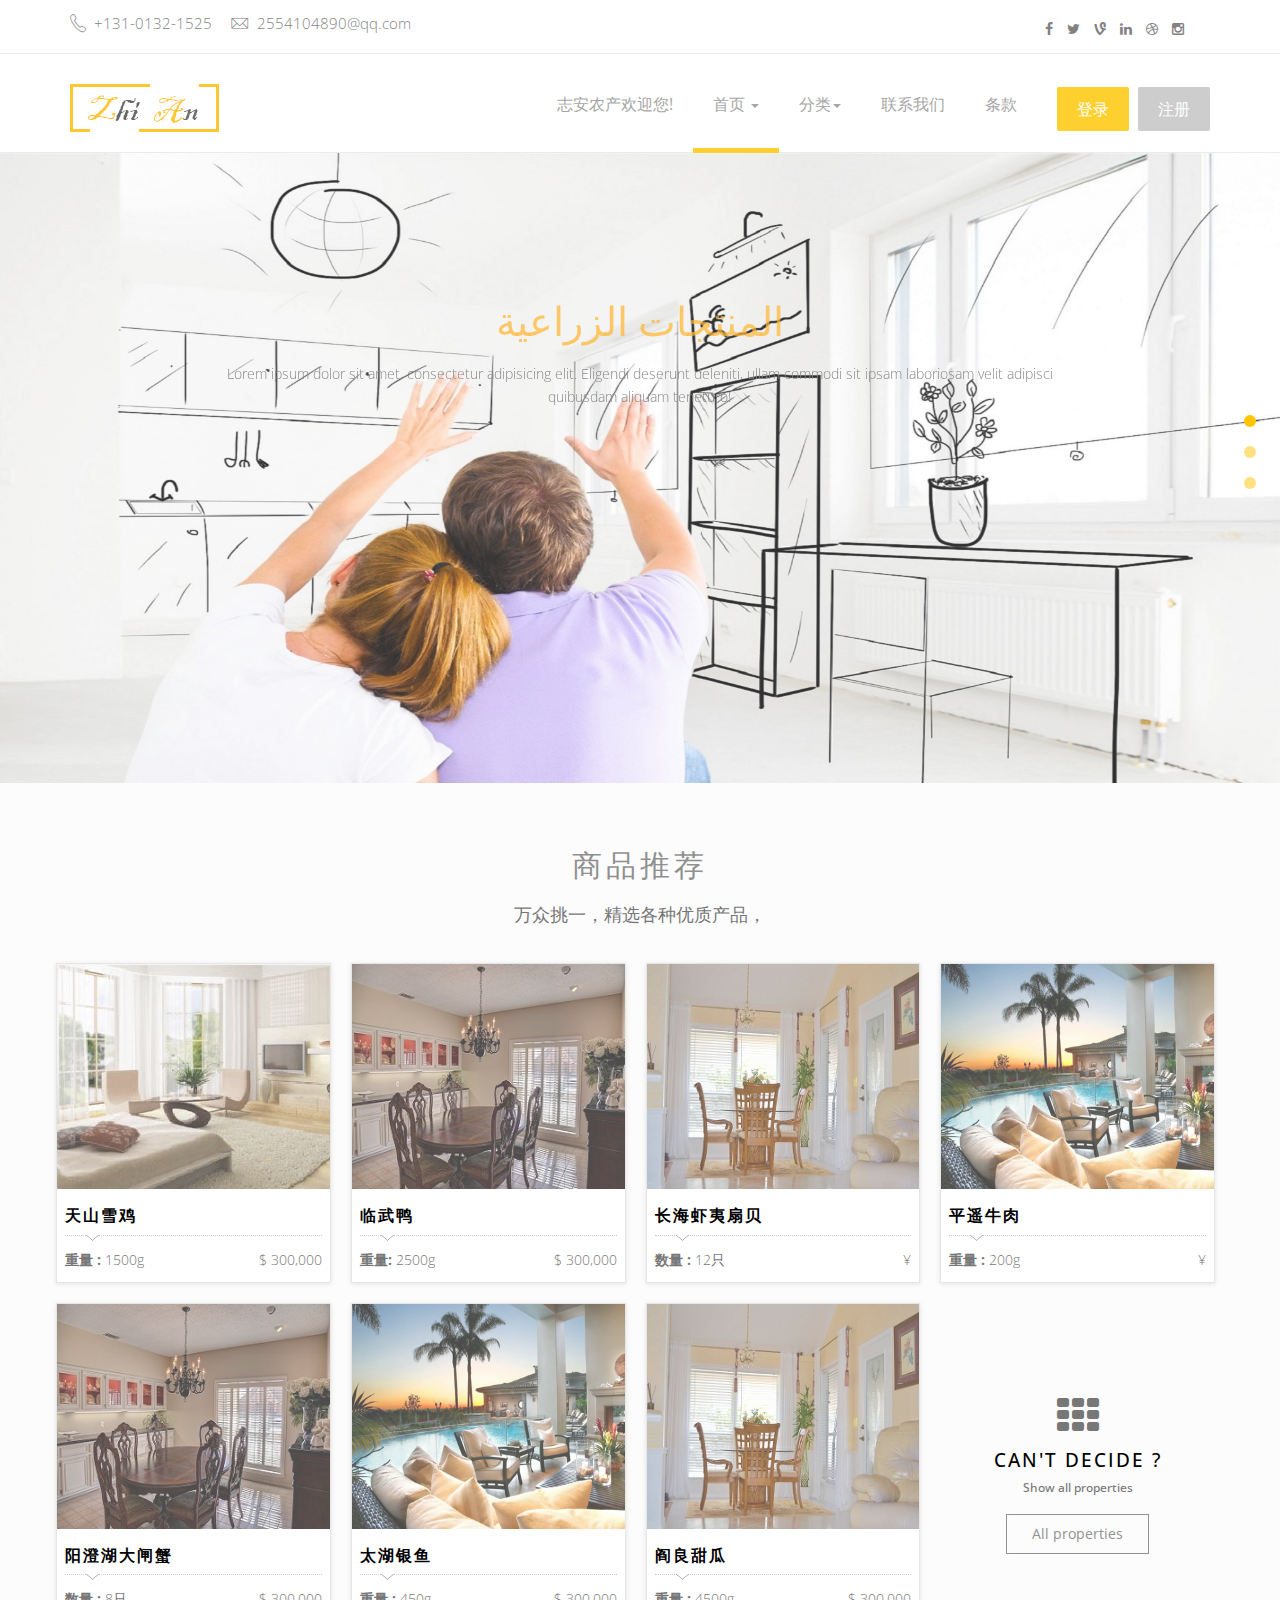
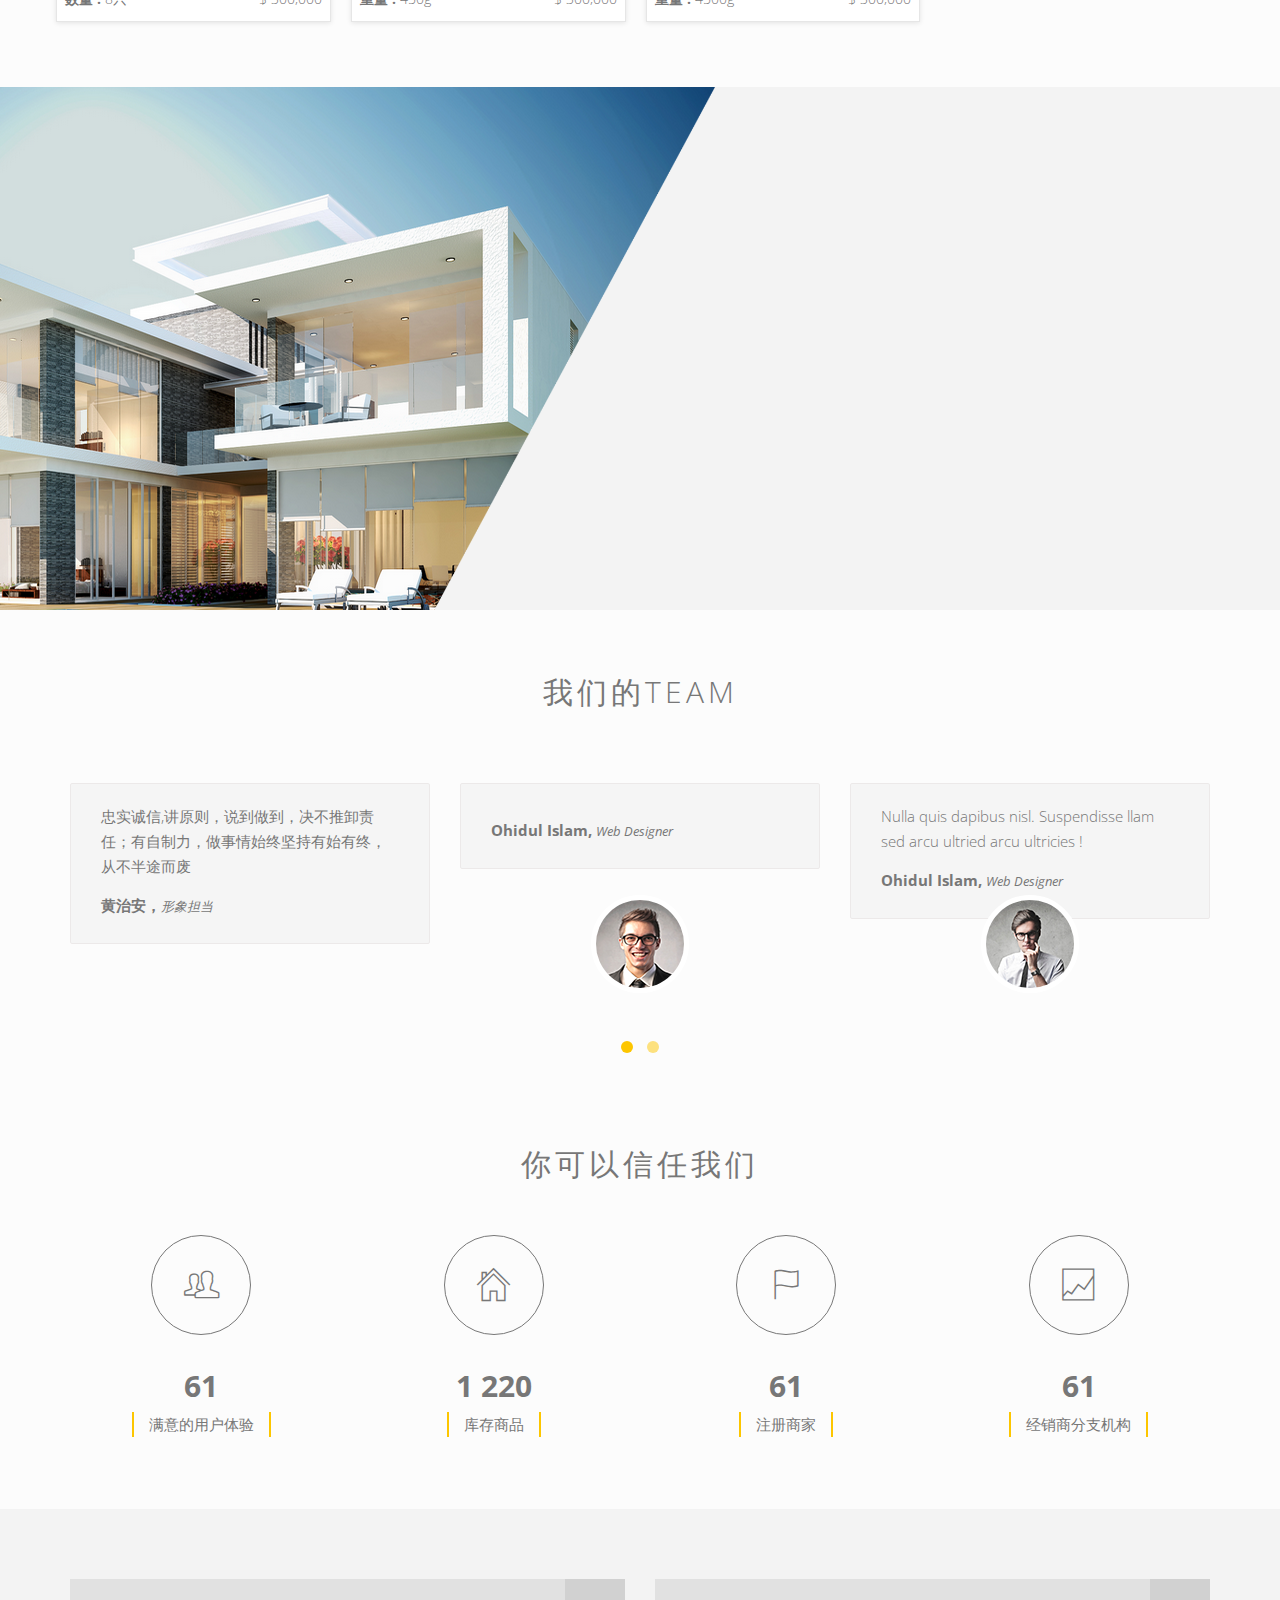
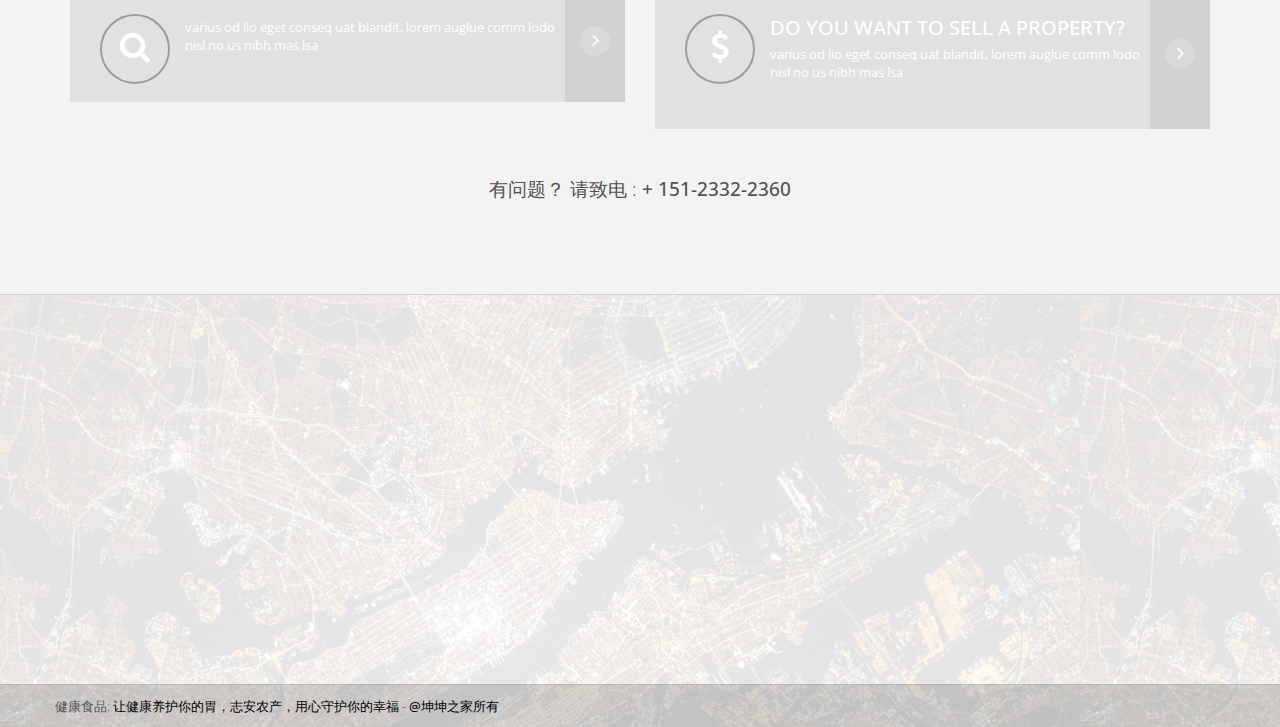
==== index.html @ e2da8c2e "Three" ====
<!DOCTYPE html>
<!--[if lt IE 7]>      <html class="no-js lt-ie9 lt-ie8 lt-ie7"> <![endif]-->
<!--[if IE 7]>         <html class="no-js lt-ie9 lt-ie8"> <![endif]-->
<!--[if IE 8]>         <html class="no-js lt-ie9"> <![endif]-->
<!--[if gt IE 8]><!--> <html class="no-js"> <!--<![endif]-->
    <head>
        <meta charset="utf-8">
        <meta http-equiv="X-UA-Compatible" content="IE=edge">
        <title>GARO ESTATE | Home page</title>
        <meta name="description" content="GARO is a real-estate template">
        <meta name="author" content="Kimarotec">
        <meta name="keyword" content="html5, css, bootstrap, property, real-estate theme , bootstrap template">
        <meta name="viewport" content="width=device-width, initial-scale=1">

        <link href='http://fonts.googleapis.com/css?family=Open+Sans:400,300,700,800' rel='stylesheet' type='text/css'>

        <!-- Place favicon.ico and apple-touch-icon.png in the root directory -->
        <link rel="shortcut icon" href="favicon.ico" type="image/x-icon">
        <link rel="icon" href="favicon.ico" type="image/x-icon">

        <link rel="stylesheet" href="assets/css/normalize.css">
        <link rel="stylesheet" href="assets/css/font-awesome.min.css">
        <link rel="stylesheet" href="assets/css/fontello.css">
        <link href="assets/fonts/icon-7-stroke/css/pe-icon-7-stroke.css" rel="stylesheet">
        <link href="assets/fonts/icon-7-stroke/css/helper.css" rel="stylesheet">
        <link href="assets/css/animate.css" rel="stylesheet" media="screen">
        <link rel="stylesheet" href="assets/css/bootstrap-select.min.css"> 
        <link rel="stylesheet" href="bootstrap/css/bootstrap.min.css">
        <link rel="stylesheet" href="assets/css/icheck.min_all.css">
        <link rel="stylesheet" href="assets/css/price-range.css">
        <link rel="stylesheet" href="assets/css/owl.carousel.css">  
        <link rel="stylesheet" href="assets/css/owl.theme.css">
        <link rel="stylesheet" href="assets/css/owl.transitions.css">
        <link rel="stylesheet" href="assets/css/style.css">
        <link rel="stylesheet" href="assets/css/responsive.css">
    </head>
    <body>

        <div id="preloader">
            <div id="status">&nbsp;</div>
        </div>
        <!-- 信息栏 -->
        <div class="header-connect">
            <div class="container">
                <div class="row">
                    <div class="col-md-5 col-sm-8  col-xs-12">
                        <div class="header-half header-call">
                            <p>
                            <!--联系方式-->
                                <span><i class="pe-7s-call"></i> +131-0132-1525</span>
                                <span><i class="pe-7s-mail"></i> 2554104890@qq.com</span>
                            </p>
                        </div>
                    </div>
                    <div class="col-md-2 col-md-offset-5  col-sm-3 col-sm-offset-1  col-xs-12">
                        <div class="header-half header-social">
                        <!--社交-->
                            <ul class="list-inline">
                                <li><a href="#"><i class="fa fa-facebook"></i></a></li>
                                <li><a href="#"><i class="fa fa-twitter"></i></a></li>
                                <li><a href="#"><i class="fa fa-vine"></i></a></li>
                                <li><a href="#"><i class="fa fa-linkedin"></i></a></li>
                                <li><a href="#"><i class="fa fa-dribbble"></i></a></li>
                                <li><a href="#"><i class="fa fa-instagram"></i></a></li>
                            </ul>
                        </div>
                    </div>
                </div>
            </div>
        </div>        
        <!--信息栏结束 -->
	    <!--导航栏 -->
        <nav class="navbar navbar-default ">
            <div class="container">
                <div class="navbar-header">
                    <button type="button" class="navbar-toggle collapsed" data-toggle="collapse" data-target="#navigation">
                        <span class="sr-only">Toggle navigation</span>
                        <span class="icon-bar"></span>
                        <span class="icon-bar"></span>
                        <span class="icon-bar"></span>
                    </button>
                    <a class="navbar-brand" href="index.html"><img src="assets/img/logo.png" alt=""></a>
                </div>
                <div class="collapse navbar-collapse yamm" id="navigation">
                <!--登录键-->
                    <div class="button navbar-right">
                        <button class="navbar-btn nav-button wow bounceInRight login" onclick=" window.open('register.html')" data-wow-delay="0.45s">登录
                        </button>
                        <button class="navbar-btn nav-button wow fadeInRight" onclick=" window.open('register.html')" data-wow-delay="0.48s">注册</button>
                    </div>
                    <!--导航-->
                    <ul class="main-nav nav navbar-nav navbar-right">
		                     <li class="wow fadeInDown" data-wow-delay="0.2s"><a class="" href="">志安农产欢迎您!</a>
		                     </li>
                        <li class="dropdown ymm-sw " data-wow-delay="0.1s">
                            <a href="index.html" class="dropdown-toggle active" data-toggle="dropdown" data-hover="dropdown" data-delay="200">首页 <b class="caret"></b></a>
                            <ul class="dropdown-menu navbar-nav">
                                <li>
                                    <a href="#shangpin">商品推荐</a>
                                </li>
                                <li>
                                    <a href="#geren">个人信息</a>
                                </li>
                                <li>
                                    <a href="#Team">Team</a>
                                </li>
                                <li>
                                    <a href="My">了解我们</a>
                                </li>

                            </ul>
                        </li>
                        <li class="dropdown yamm-fw" data-wow-delay="0.4s">
                            <a href="#" class="dropdown-toggle" data-toggle="dropdown" data-hover="dropdown" data-delay="200">分类<b class="caret"></b></a>
                            <ul class="dropdown-menu">
                                <li>
                                    <div class="yamm-content">
                                        <div class="row">
                                            <div class="col-sm-3">
                                                <h5>首页</h5>
                                                <ul>
                                                    <li>
                                                        <a href="#">首页</a>
                                                    </li>
                                                    <li>
                                                        <a href="#shangpin">商品推荐</a>
                                                    </li>
                                                    <li>
                                                        <a href="#geren">个人信息</a>
                                                    </li>
                                                    <li>
                                                        <a href="#Taem">Taem</a>
                                                    </li>
                                                    <li>
                                                        <a href="#My">了解我们</a>
                                                    </li>
                                                </ul>
                                            </div>
                                            <div class="col-sm-3">
                                                <h5>瓜果</h5>
                                                <ul>
                                                    <li><a href="Apple.html">苹果</a>  </li>
                                                    <li><a href="Pear.html">梨</a>  </li>
                                                    <li><a href="Peach.html">桃子</a>  </li>
                                                    <li><a href="single-left.html">葡萄</a>  </li>
                                                    <li><a href="contact.html">核桃</a> </li>
                                                    <li><a href="contact-3.html">桔子</a> </li>
                                                    <li><a href="contact_3.html">甜瓜</a> </li>
                                                    <li><a href="faq.html">西瓜</a> </li> 
                                                    <li><a href="404.html">菠萝</a>  </li>
                                                </ul>
                                            </div>
                                            <div class="col-sm-3">
                                                <h5>蔬菜</h5>
                                                <ul>
                                                    <li><a href="property-1.html">小白菜</a> </li>
                                                    <li><a href="property-2.html">萝卜</a> </li>
                                                    <li><a href="property-3.html">香菇</a> </li>
                                                </ul>

                                                <h5>禽类</h5>
                                                <ul>
                                                    <li><a href="properties.html">鸡肉</a> </li> 
                                                    <li><a href="properties-2.html">鸭肉</a> </li> 
                                                    <li><a href="properties-3.html">鸡蛋</a> </li> 
                                                    <li><a href="properties.html">鸭蛋</a> </li> 
                                                    <li><a href="properties-2.html">鹌鹑蛋</a> </li> 
                                                </ul>                                               
                                            </div>
                                            <div class="col-sm-3">
                                                <h5>畜牧</h5>
                                                <ul> 
                                                    <li><a href="submit-property.html">猪肉</a> </li>
                                                    <li><a href="submit-property.html">牛肉</a> </li>
                                                    <li><a href="submit-property.html">羊肉</a> </li>
                                                    <li><a href="">生乳</a> </li> 
                                                    <li><a href="properties-2.html">奶制品</a> </li> 
                                                </ul>
                                                <h5>水产品</h5>
                                                <ul>
                                                    <li><a href="Grass _Carp.html">草鱼</a>   </li>
                                                    <li><a href="carp.html">鲤鱼</a>  </li>
                                                    <li><a href="submit-property.html">鲫鱼</a>  </li>
                                                    <li><a href="Crab.html">螃蟹</a> </li>
                                                    <li><a href="user-profile.html">扇贝</a>  </li>
                                                </ul>
                                            </div>
                                        </div>
                                    </div>
                                </li>
                            </ul>
                        </li>
                        <li class="wow fadeInDown" data-wow-delay="0.5s"><a href="contact.html">联系我们</a></li>
                        <li class="wow fadeInDown" data-wow-delay="0.3s"><a class="" href="property.html">条款</a></li>
                    </ul>
                </div>
            </div>
        </nav>
        <!-- 导航栏结束 -->
        <!-- banner-->
        <div class="slider-area">
            <div class="slider">
                <div id="bg-slider" class="owl-carousel owl-theme">
                
                    <div class="item"><img src="assets/img/slide1/slider-image-1.jpg" alt="GTA V"></div>
                    <div class="item"><img src="assets/img/slide1/slider-image-2.jpg" alt="The Last of us"></div>
                    <div class="item"><img src="assets/img/slide1/slider-image-1.jpg" alt="GTA V"></div>

                </div>
            </div>
            <div class="slider-content">
                <div class="row">
                    <div class="col-lg-8 col-lg-offset-2 col-md-10 col-md-offset-1 col-sm-12">
                        <h2>المنتجات الزراعية</h2>
                        <p>Lorem ipsum dolor sit amet, consectetur adipisicing elit. Eligendi deserunt deleniti, ullam commodi sit ipsam laboriosam velit adipisci quibusdam aliquam teneturo!</p>
                        
                      
                    </div>
                </div>
            </div>
        </div>
        <!-- banner 结束-->
        <!-- 展示页-->
        <div class="content-area home-area-1 recent-property" style="background-color: #FCFCFC; padding-bottom: 55px;">
            <div class="container">
            <!--标题-->
                <div class="row"id="shangpin">
                    <div class="col-md-10 col-md-offset-1 col-sm-12 text-center page-title">
                        <h2>商品推荐</h2>
                        <p>万众挑一，精选各种优质产品，</p>
                    </div>
                </div>
                <!--商品展示-->
                <div class="row">
                    <div class="proerty-th">
                        <div class="col-sm-6 col-md-3 p0">
                            <div class="box-two proerty-item">
                                <div class="item-thumb">
                                    <a href="property-1.html" ><img src="assets/img/demo/property-1.jpg"></a>
                                </div>
                                <div class="item-entry overflow">
                                    <h5><a href="property-1.html" >天山雪鸡</a></h5>
                                    <div class="dot-hr"></div>
                                    <span class="pull-left"><b>重量 :</b> 1500g </span>
                                    <span class="proerty-price pull-right">$ 300,000</span>
                                </div>
                            </div>
                        </div>

                        <div class="col-sm-6 col-md-3 p0">
                            <div class="box-two proerty-item">
                                <div class="item-thumb">
                                    <a href="property-2.html" ><img src="assets/img/demo/property-2.jpg"></a>
                                </div>
                                <div class="item-entry overflow">
                                    <h5><a href="property-2.html" >临武鸭</a></h5>
                                    <div class="dot-hr"></div>
                                    <span class="pull-left"><b>重量:</b> 2500g </span>
                                    <span class="proerty-price pull-right">$ 300,000</span>
                                </div>
                            </div>
                        </div>

                        <div class="col-sm-6 col-md-3 p0">
                            <div class="box-two proerty-item">
                                <div class="item-thumb">
                                    <a href="property-3.html" ><img src="assets/img/demo/property-3.jpg"></a>

                                </div>
                                <div class="item-entry overflow">
                                    <h5><a href="property-3.html" >长海虾夷扇贝</a></h5>
                                    <div class="dot-hr"></div>
                                    <span class="pull-left"><b>数量 :</b> 12只 </span>
                                    <span class="proerty-price pull-right">¥ </span>
                                </div>
                            </div>
                        </div>

                        <div class="col-sm-6 col-md-3 p0">
                            <div class="box-two proerty-item">
                                <div class="item-thumb">
                                    <a href="property-1.html" ><img src="assets/img/demo/property-4.jpg"></a>

                                </div>
                                <div class="item-entry overflow">
                                    <h5><a href="property-1.html" >平遥牛肉</a></h5>
                                    <div class="dot-hr"></div>
                                    <span class="pull-left"><b>重量 :</b> 200g</span>
                                    <span class="proerty-price pull-right">¥ </span>
                                </div>
                            </div>
                        </div>


                        <div class="col-sm-6 col-md-3 p0">
                            <div class="box-two proerty-item">
                                <div class="item-thumb">
                                    <a href="property-3.html" ><img src="assets/img/demo/property-2.jpg"></a>
                                </div>
                                <div class="item-entry overflow">
                                    <h5><a href="property-3.html" >阳澄湖大闸蟹</a></h5>
                                    <div class="dot-hr"></div>
                                    <span class="pull-left"><b>数量 :</b> 8只 </span>
                                    <span class="proerty-price pull-right">$ 300,000</span>
                                </div>
                            </div>
                        </div>

                        <div class="col-sm-6 col-md-3 p0">
                            <div class="box-two proerty-item">
                                <div class="item-thumb">
                                    <a href="property-2.html" ><img src="assets/img/demo/property-4.jpg"></a>
                                </div>
                                <div class="item-entry overflow">
                                    <h5><a href="property-2.html" > 太湖银鱼</a></h5>
                                    <div class="dot-hr"></div>
                                    <span class="pull-left"><b>重量 :</b> 450g </span>
                                    <span class="proerty-price pull-right">$ 300,000</span>
                                </div>
                            </div>
                        </div>

                        <div class="col-sm-6 col-md-3 p0">
                            <div class="box-two proerty-item">
                                <div class="item-thumb">
                                    <a href="property-1.html" ><img src="assets/img/demo/property-3.jpg"></a>
                                </div>
                                <div class="item-entry overflow">
                                    <h5><a href="property-1.html" >阎良甜瓜 </a></h5>
                                    <div class="dot-hr"></div>
                                    <span class="pull-left"><b>重量 :</b> 4500g </span>
                                    <span class="proerty-price pull-right">$ 300,000</span>
                                </div>
                            </div>
                        </div>

                        <div class="col-sm-6 col-md-3 p0">
                            <div class="box-tree more-proerty text-center">
                                <div class="item-tree-icon">
                                    <i class="fa fa-th"></i>
                                </div>
                                <div class="more-entry overflow">
                                    <h5><a href="" >CAN'T DECIDE ? </a></h5>
                                    <h5 class="tree-sub-ttl">Show all properties</h5>
                                    <button class="btn border-btn more-black" value="All properties">All properties</button>
                                </div>
                            </div>
                        </div>

                    </div>
                </div>
            </div>
        </div>
        <!--展示页结束 -->
        <!--帮助-->
        <div class="Welcome-area"id="geren">
            <div class="container">
                <div class="row">
                    <div class="col-md-12 Welcome-entry  col-sm-12">
                        <div class="col-md-5 col-md-offset-2 col-sm-6 col-xs-12">
                            <div class="welcome_text wow fadeInLeft" data-wow-delay="0.3s" data-wow-offset="100">
                                <div class="row">
                                    <div class="col-md-10 col-md-offset-1 col-sm-12 text-center page-title">
                                        <h2>个人中心</h2>
                                    </div>
                                </div>
                            </div>
                        </div>
                        <div class="col-md-5 col-sm-6 col-xs-12">
                            <div  class="welcome_services wow fadeInRight" data-wow-delay="0.3s" data-wow-offset="100">
                                <div class="row">
                                    <div class="col-xs-6 m-padding">
                                        <div class="welcome-estate">
                                            <div class="welcome-icon">
                                                <i class="pe-7s-home pe-4x"></i>
                                            </div>
                                            <h3>购物车</h3>
                                        </div>
                                    </div>
                                    <div class="col-xs-6 m-padding">
                                        <div class="welcome-estate">
                                            <div class="welcome-icon">
                                                <i class="pe-7s-users pe-4x"></i>
                                            </div>
                                            <h3>用户信息</h3>
                                        </div>
                                    </div>


                                    <div class="col-xs-12 text-center">
                                        <i class="welcome-circle"></i>
                                    </div>

                                    <div class="col-xs-6 m-padding">
                                        <div class="welcome-estate">
                                            <div class="welcome-icon">
                                                <i class="pe-7s-notebook pe-4x"></i>
                                            </div>
                                            <h3>历史记录</h3>
                                        </div>
                                    </div>
                                    <div class="col-xs-6 m-padding">
                                        <div class="welcome-estate">
                                            <div class="welcome-icon">
                                                <i class="pe-7s-help2 pe-4x"></i>
                                            </div>
                                            <h3>帮助 </h3>
                                        </div>
                                    </div>

                                </div>
                            </div>
                        </div>
                    </div>
                </div>
            </div>
        </div>
        <!--帮助页结束-->
        <!--团队介绍-->
        <div class="testimonial-area recent-property"id="Team" style="background-color: #FCFCFC; padding-bottom: 15px;">
            <div class="container">
                <div class="row">
                    <div class="col-md-10 col-md-offset-1 col-sm-12 text-center page-title">
                        <h2>我们的Team</h2> 
                    </div>
                </div>
                <div class="row">
                    <div class="row testimonial">
                        <div class="col-md-12">
                            <div id="testimonial-slider">
                                <div class="item">
                                    <div class="client-text">                                
                                        <p>忠实诚信,讲原则，说到做到，决不推卸责任；有自制力，做事情始终坚持有始有终，从不半途而废</p>
                                        <h4><strong>黄治安，</strong><i>形象担当</i></h4>
                                    </div>
                                    <div class="client-face wow fadeInRight" data-wow-delay=".9s"> 
                                        <img src="assets/img/client-face1.png" alt="黄治安">
                                    </div>
                                </div>
                                <div class="item">
                                    <div class="client-text">                                
                                        <p></p>
                                        <h4><strong>Ohidul Islam, </strong><i>Web Designer</i></h4>
                                    </div>
                                    <div class="client-face">
                                        <img src="assets/img/client-face2.png" alt="">
                                    </div>
                                </div>
                                <div class="item">
                                    <div class="client-text">                                
                                        <p>Nulla quis dapibus nisl. Suspendisse llam sed arcu ultried arcu ultricies !</p>
                                        <h4><strong>Ohidul Islam, </strong><i>Web Designer</i></h4>
                                    </div>
                                    <div class="client-face">
                                        <img src="assets/img/client-face1.png" alt="">
                                    </div>
                                </div>
                                <div class="item">
                                    <div class="client-text">                                
                                        <p>Nulla quis dapibus nisl. Suspendisse llam sed arcu ultried arcu ultricies !</p>
                                        <h4><strong>Ohidul Islam, </strong><i>Web Designer</i></h4>
                                    </div>
                                    <div class="client-face">
                                        <img src="assets/img/client-face2.png" alt="">
                                    </div>
                                </div>
                            </div>
                        </div>
                    </div>

                </div>
            </div>
        </div>
        <!-- 团队介绍结束 -->
        <!-- 业绩介绍-->
        <div class="count-area"id="My">
            <div class="container">
                <div class="row">
                    <div class="col-md-10 col-md-offset-1 col-sm-12 text-center page-title">
                        <h2>你可以信任我们</h2> 
                    </div>
                </div>
                <div class="row">
                    <div class="col-md-12 col-xs-12 percent-blocks m-main" data-waypoint-scroll="true">
                        <div class="row">
                            <div class="col-sm-3 col-xs-6">
                                <div class="count-item">
                                    <div class="count-item-circle">
                                        <span class="pe-7s-users"></span>
                                    </div>
                                    <div class="chart" data-percent="5000">
                                        <h2 class="percent" id="counter">0</h2>
                                        <h5>满意的用户体验</h5>
                                    </div>
                                </div>
                            </div>
                            <div class="col-sm-3 col-xs-6">
                                <div class="count-item">
                                    <div class="count-item-circle">
                                        <span class="pe-7s-home"></span>
                                    </div>
                                    <div class="chart" data-percent="12000">
                                        <h2 class="percent" id="counter1">0</h2>
                                        <h5>库存商品</h5>
                                    </div>
                                </div> 
                            </div> 
                            <div class="col-sm-3 col-xs-6">
                                <div class="count-item">
                                    <div class="count-item-circle">
                                        <span class="pe-7s-flag"></span>
                                    </div>
                                    <div class="chart" data-percent="120">
                                        <h2 class="percent" id="counter2">0</h2>
                                        <h5>注册商家</h5>
                                    </div>
                                </div> 
                            </div> 
                            <div class="col-sm-3 col-xs-6">
                                <div class="count-item">
                                    <div class="count-item-circle">
                                        <span class="pe-7s-graph2"></span>
                                    </div>
                                    <div class="chart" data-percent="5000">
                                        <h2 class="percent"  id="counter3">5000</h2>
                                        <h5>经销商分支机构</h5>
                                    </div>
                                </div> 

                            </div>
                        </div>
                    </div>
                </div>
            </div>
        </div>
        <!-- 业绩介绍结束 -->
        <!-- 答疑-->
        <div class="boy-sale-area">
            <div class="container">
                <div class="row">

                    <div class="col-md-6 col-sm-10 col-sm-offset-1 col-md-offset-0 col-xs-12">
                        <div class="asks-first">
                            <div class="asks-first-circle">
                                <span class="fa fa-search"></span>
                            </div>
                            <div class="asks-first-info">
                                <h2></h2>
                                <p> varius od lio eget conseq uat blandit, lorem auglue comm lodo nisl no us nibh mas lsa</p>                                        
                            </div>
                            <div class="asks-first-arrow">
                                <a href="properties.html"><span class="fa fa-angle-right"></span></a>
                            </div>
                        </div>
                    </div>
                    <div class="col-md-6 col-sm-10 col-sm-offset-1 col-xs-12 col-md-offset-0">
                        <div  class="asks-first">
                            <div class="asks-first-circle">
                                <span class="fa fa-usd"></span>
                            </div>
                            <div class="asks-first-info">
                                <h2>DO YOU WANT TO SELL A Property?</h2>
                                <p> varius od lio eget conseq uat blandit, lorem auglue comm lodo nisl no us nibh mas lsa</p>
                            </div>
                            <div class="asks-first-arrow">
                                <a href="properties.html"><span class="fa fa-angle-right"></span></a>
                            </div>
                        </div>
                    </div>
                    <div class="col-xs-12">
                        <p  class="asks-call">有问题？ 请致电  : <span class="strong"> + 151-2332-2360</span></p>
                    </div>
                </div>
            </div>
        </div>
        <!-- 答疑结束-->
        <!-- 信息栏-->
        <div class="footer-area">

            <div class=" footer">
                <div class="container">
                    <div class="row">

                        <div class="col-md-3 col-sm-6 wow fadeInRight animated">
                            <div class="single-footer">
                                <h4>关于我们</h4>
                                <div class="footer-title-line"></div>

                                <img src="assets/img/footer-logo.png" alt="" class="wow pulse" data-wow-delay="1s">
                                <p>Lorem ipsum dolor cum necessitatibus su quisquam molestias. Vel unde, blanditiis.</p>
                                <ul class="footer-adress">
                                    <li><i class="pe-7s-map-marker strong"> </i> 重庆工商大学融智学院(巴南新校区)-龙洲湾街道尚文大道906号</li>
                                    <li><i class="pe-7s-mail strong"> </i> 610697264@qq.com</li>
                                    <li><i class="pe-7s-call strong"> </i> +151-2332-2360</li>
                                </ul>
                            </div>
                        </div>
                        <div class="col-md-3 col-sm-6 wow fadeInRight animated">
                            <div class="single-footer">
                                <h4>快速链接</h4>
                                <div class="footer-title-line"></div>
                                <ul class="footer-menu">
                                    <li><a href="properties.html">Properties</a>  </li> 
                                    <li><a href="#">Services</a>  </li> 
                                    <li><a href="submit-property.html">Submit property </a></li> 
                                    <li><a href="contact.html">联系我们</a></li> 
                                    <li><a href="faq.html">常见问题解答</a>  </li> 
                                    <li><a href="faq.html">条款</a>  </li> 
                                </ul>
                            </div>
                        </div>
                        <div class="col-md-3 col-sm-6 wow fadeInRight animated">
                            <div class="single-footer">
                                <h4>新闻动态</h4>
                                <div class="footer-title-line"></div>
                                <ul class="footer-blog">
                                    <li>
                                        <div class="col-md-3 col-sm-4 col-xs-4 blg-thumb p0">
                                            <a href="single.html">
                                                <img src="assets/img/demo/small-proerty-2.jpg">
                                            </a>
                                            <span class="blg-date">19-09-2019</span>

                                        </div>
                                        <div class="col-md-8  col-sm-8 col-xs-8  blg-entry">
                                            <h6> <a href="single.html">Add news functions </a></h6> 
                                            <p style="line-height: 17px; padding: 8px 2px;">Lorem ipsum dolor sit amet, nulla ...</p>
                                        </div>
                                    </li> 

                                    <li>
                                        <div class="col-md-3 col-sm-4 col-xs-4 blg-thumb p0">
                                            <a href="single.html">
                                                <img src="assets/img/demo/small-proerty-2.jpg">
                                            </a>
                                            <span class="blg-date">19-09-2019</span>

                                        </div>
                                        <div class="col-md-8  col-sm-8 col-xs-8  blg-entry">
                                            <h6> <a href="single.html">Add news functions </a></h6> 
                                            <p style="line-height: 17px; padding: 8px 2px;">Lorem ipsum dolor sit amet, nulla ...</p>
                                        </div>
                                    </li> 

                                    <li>
                                        <div class="col-md-3 col-sm-4 col-xs-4 blg-thumb p0">
                                            <a href="single.html">
                                                <img src="assets/img/demo/small-proerty-2.jpg">
                                            </a>
                                            <span class="blg-date">19-09-2019</span>

                                        </div>
                                        <div class="col-md-8  col-sm-8 col-xs-8  blg-entry">
                                            <h6> <a href="single.html">Add news functions </a></h6> 
                                            <p style="line-height: 17px; padding: 8px 2px;">Lorem ipsum dolor sit amet, nulla ...</p>
                                        </div>
                                    </li> 


                                </ul>
                            </div>
                        </div>
                        <div class="col-md-3 col-sm-6 wow fadeInRight animated">
                            <div class="single-footer news-letter">
                                <h4>联系我们</h4>
                                <div class="footer-title-line"></div>
                                <p></p>

                                <form>
                                    <div class="input-group">
                                        <input class="form-control" type="text" placeholder="E-mail ... ">
                                        <span class="input-group-btn">
                                            <button class="btn btn-primary subscribe" type="button"><i class="pe-7s-paper-plane pe-2x"></i></button>
                                        </span>
                                    </div>
                                </form> 

                                <div class="social pull-right"> 
                                    <ul>
                                        <li><a class="wow fadeInUp animated" href="https://twitter.com/kimarotec"><i class="fa fa-twitter"></i></a></li>
                                        <li><a class="wow fadeInUp animated" href="https://www.facebook.com/kimarotec" data-wow-delay="0.2s"><i class="fa fa-facebook"></i></a></li>
                                        <li><a class="wow fadeInUp animated" href="https://plus.google.com/kimarotec" data-wow-delay="0.3s"><i class="fa fa-google-plus"></i></a></li>
                                        <li><a class="wow fadeInUp animated" href="https://instagram.com/kimarotec" data-wow-delay="0.4s"><i class="fa fa-instagram"></i></a></li>
                                        <li><a class="wow fadeInUp animated" href="https://instagram.com/kimarotec" data-wow-delay="0.6s"><i class="fa fa-dribbble"></i></a></li>
                                    </ul> 
                                </div>
                            </div>
                        </div>

                    </div>
                </div>
            </div>

            <div class="footer-copy text-center">
                <div class="container">
                    <div class="row">
                        <div class="pull-left">
                            <span> 健康食品: <a href="#" target="_blank" title="志安农产">让健康养护你的胃，志安农产，用心守护你的幸福</a> - <a href="#" title="坤坤之家" target="_blank">@坤坤之家所有</a></span>
                        </div> 
                    </div>
                </div>
            </div>
        </div>
        <!--结束-->
        <script src="assets/js/modernizr-2.6.2.min.js"></script>

        <script src="assets/js/jquery-1.10.2.min.js"></script> 
        <script src="bootstrap/js/bootstrap.min.js"></script>
        <script src="assets/js/bootstrap-select.min.js"></script>
        <script src="assets/js/bootstrap-hover-dropdown.js"></script>

        <script src="assets/js/easypiechart.min.js"></script>
        <script src="assets/js/jquery.easypiechart.min.js"></script>

        <script src="assets/js/owl.carousel.min.js"></script>
        <script src="assets/js/wow.js"></script>

        <script src="assets/js/icheck.min.js"></script>
        <script src="assets/js/price-range.js"></script>

        <script src="assets/js/main.js"></script>

    </body>
</html>
---- assets/css/fontello.css ----
@font-face {
  font-family: 'fontello';
  src: url('../fonts/fontello/fontello.eot?76007318');
  src: url('../fonts/fontello/fontello.eot?76007318#iefix') format('embedded-opentype'),
       url('../fonts/fontello/fontello.woff?76007318') format('woff'),
       url('../fonts/fontello/fontello.ttf?76007318') format('truetype'),
       url('../fonts/fontello/fontello.svg?76007318#fontello') format('svg');
  font-weight: normal;
  font-style: normal;
}
/* Chrome hack: SVG is rendered more smooth in Windozze. 100% magic, uncomment if you need it. */
/* Note, that will break hinting! In other OS-es font will be not as sharp as it could be */
/*
@media screen and (-webkit-min-device-pixel-ratio:0) {
  @font-face {
    font-family: 'fontello';
    src: url('../font/fontello.svg?76007318#fontello') format('svg');
  }
}
*/
 
 [class^="icon-"]:before, [class*=" icon-"]:before {
  font-family: "fontello";
  font-style: normal;
  font-weight: normal;
  speak: none;
 
  display: inline-block;
  text-decoration: inherit;
  width: 1em;
  margin-right: .2em;
  text-align: center;
  /* opacity: .8; */
 
  /* For safety - reset parent styles, that can break glyph codes*/
  font-variant: normal;
  text-transform: none;
     
  /* fix buttons height, for twitter bootstrap */
  line-height: 1em;
 
  /* Animation center compensation - margins should be symmetric */
  /* remove if not needed */
  margin-left: .2em;
 
  /* you can be more comfortable with increased icons size */
  /* font-size: 120%; */
 
  /* Uncomment for 3D effect */
  /* text-shadow: 1px 1px 1px rgba(127, 127, 127, 0.3); */
}
 
.icon-location:before { content: '\e800'; } /* '' */
.icon-mail:before { content: '\e801'; } /* '' */
.icon-cloud:before { content: '\e802'; } /* '' */
---- assets/fonts/icon-7-stroke/css/pe-icon-7-stroke.css ----
@font-face {
	font-family: 'Pe-icon-7-stroke';
	src:url('../fonts/Pe-icon-7-stroke.eot?-2irksn');
	src:url('../fonts/Pe-icon-7-stroke.eot?#iefix-2irksn') format('embedded-opentype'),
		url('../fonts/Pe-icon-7-stroke.woff?-2irksn') format('woff'),
		url('../fonts/Pe-icon-7-stroke.ttf?-2irksn') format('truetype'),
		url('../fonts/Pe-icon-7-stroke.svg?-2irksn#Pe-icon-7-stroke') format('svg');
	font-weight: normal;
	font-style: normal;
}

[class^="pe-7s-"], [class*=" pe-7s-"] {
	display: inline-block;
	font-family: 'Pe-icon-7-stroke';
	speak: none;
	font-style: normal;
	font-weight: normal;
	font-variant: normal;
	text-transform: none;
	line-height: 1;

	/* Better Font Rendering =========== */
	-webkit-font-smoothing: antialiased;
	-moz-osx-font-smoothing: grayscale;
}
[class^="pe-6s-"], [class*=" pe-6s-"] {
	display: inline-block;
	font-family: 'Pe-icon-7-stroke';
	speak: none;
	font-style: normal;
	font-weight: normal;
	font-variant: normal;
	text-transform: none;
	line-height: 1;

	/* Better Font Rendering =========== */
	-webkit-font-smoothing: antialiased;
	-moz-osx-font-smoothing: grayscale;
}
.pe-7s-cloud-upload:before {
	content: "\e68a";
}
.pe-7s-cash:before {
	content: "\e68c";
}
.pe-7s-close:before {
	content: "\e680";
}
.pe-7s-bluetooth:before {
	content: "\e68d";
}
.pe-7s-cloud-download:before {
	content: "\e68b";
}
.pe-7s-way:before {
	content: "\e68e";
}
.pe-7s-close-circle:before {
	content: "\e681";
}
.pe-7s-id:before {
	content: "\e68f";
}
.pe-7s-angle-up:before {
	content: "\e682";
}
.pe-7s-wristwatch:before {
	content: "\e690";
}
.pe-7s-angle-up-circle:before {
	content: "\e683";
}
.pe-7s-world:before {
	content: "\e691";
}
.pe-7s-angle-right:before {
	content: "\e684";
}
.pe-7s-volume:before {
	content: "\e692";
}
.pe-7s-angle-right-circle:before {
	content: "\e685";
}
.pe-7s-users:before {
	content: "\e693";
}
.pe-7s-angle-left:before {
	content: "\e686";
}
.pe-7s-user-female:before {
	content: "\e694";
}
.pe-7s-angle-left-circle:before {
	content: "\e687";
}
.pe-7s-up-arrow:before {
	content: "\e695";
}
.pe-7s-angle-down:before {
	content: "\e688";
}
.pe-7s-switch:before {
	content: "\e696";
}
.pe-7s-angle-down-circle:before {
	content: "\e689";
}
.pe-7s-scissors:before {
	content: "\e697";
}
.pe-7s-wallet:before {
	content: "\e600";
}
.pe-7s-safe:before {
	content: "\e698";
}
.pe-7s-volume2:before {
	content: "\e601";
}
.pe-7s-volume1:before {
	content: "\e602";
}
.pe-7s-voicemail:before {
	content: "\e603";
}
.pe-7s-video:before {
	content: "\e604";
}
.pe-7s-user:before {
	content: "\e605";
}
.pe-7s-upload:before {
	content: "\e606";
}
.pe-7s-unlock:before {
	content: "\e607";
}
.pe-7s-umbrella:before {
	content: "\e608";
}
.pe-7s-trash:before {
	content: "\e609";
}
.pe-7s-tools:before {
	content: "\e60a";
}
.pe-7s-timer:before {
	content: "\e60b";
}
.pe-7s-ticket:before {
	content: "\e60c";
}
.pe-7s-target:before {
	content: "\e60d";
}
.pe-7s-sun:before {
	content: "\e60e";
}
.pe-7s-study:before {
	content: "\e60f";
}
.pe-7s-stopwatch:before {
	content: "\e610";
}
.pe-7s-star:before {
	content: "\e611";
}
.pe-7s-speaker:before {
	content: "\e612";
}
.pe-7s-signal:before {
	content: "\e613";
}
.pe-7s-shuffle:before {
	content: "\e614";
}
.pe-7s-shopbag:before {
	content: "\e615";
}
.pe-7s-share:before {
	content: "\e616";
}
.pe-7s-server:before {
	content: "\e617";
}
.pe-7s-search:before {
	content: "\e618";
}
.pe-7s-film:before {
	content: "\e6a5";
}
.pe-7s-science:before {
	content: "\e619";
}
.pe-7s-disk:before {
	content: "\e6a6";
}
.pe-7s-ribbon:before {
	content: "\e61a";
}
.pe-7s-repeat:before {
	content: "\e61b";
}
.pe-7s-refresh:before {
	content: "\e61c";
}
.pe-7s-add-user:before {
	content: "\e6a9";
}
.pe-7s-refresh-cloud:before {
	content: "\e61d";
}
.pe-7s-paperclip:before {
	content: "\e69c";
}
.pe-7s-radio:before {
	content: "\e61e";
}
.pe-7s-note2:before {
	content: "\e69d";
}
.pe-7s-print:before {
	content: "\e61f";
}
.pe-7s-network:before {
	content: "\e69e";
}
.pe-7s-prev:before {
	content: "\e620";
}
.pe-7s-mute:before {
	content: "\e69f";
}
.pe-7s-power:before {
	content: "\e621";
}
.pe-7s-medal:before {
	content: "\e6a0";
}
.pe-7s-portfolio:before {
	content: "\e622";
}
.pe-7s-like2:before {
	content: "\e6a1";
}
.pe-7s-plus:before {
	content: "\e623";
}
.pe-7s-left-arrow:before {
	content: "\e6a2";
}
.pe-7s-play:before {
	content: "\e624";
}
.pe-7s-key:before {
	content: "\e6a3";
}
.pe-7s-plane:before {
	content: "\e625";
}
.pe-7s-joy:before {
	content: "\e6a4";
}
.pe-7s-photo-gallery:before {
	content: "\e626";
}
.pe-7s-pin:before {
	content: "\e69b";
}
.pe-7s-phone:before {
	content: "\e627";
}
.pe-7s-plug:before {
	content: "\e69a";
}
.pe-7s-pen:before {
	content: "\e628";
}
.pe-7s-right-arrow:before {
	content: "\e699";
}
.pe-7s-paper-plane:before {
	content: "\e629";
}
.pe-7s-delete-user:before {
	content: "\e6a7";
}
.pe-7s-paint:before {
	content: "\e62a";
}
.pe-7s-bottom-arrow:before {
	content: "\e6a8";
}
.pe-7s-notebook:before {
	content: "\e62b";
}
.pe-7s-note:before {
	content: "\e62c";
}
.pe-7s-next:before {
	content: "\e62d";
}
.pe-7s-news-paper:before {
	content: "\e62e";
}
.pe-7s-musiclist:before {
	content: "\e62f";
}
.pe-7s-music:before {
	content: "\e630";
}
.pe-7s-mouse:before {
	content: "\e631";
}
.pe-7s-more:before {
	content: "\e632";
}
.pe-7s-moon:before {
	content: "\e633";
}
.pe-7s-monitor:before {
	content: "\e634";
}
.pe-7s-micro:before {
	content: "\e635";
}
.pe-7s-menu:before {
	content: "\e636";
}
.pe-7s-map:before {
	content: "\e637";
}
.pe-7s-map-marker:before {
	content: "\e638";
}
.pe-7s-mail:before {
	content: "\e639";
}
.pe-7s-mail-open:before {
	content: "\e63a";
}
.pe-7s-mail-open-file:before {
	content: "\e63b";
}
.pe-7s-magnet:before {
	content: "\e63c";
}
.pe-7s-loop:before {
	content: "\e63d";
}
.pe-7s-look:before {
	content: "\e63e";
}
.pe-7s-lock:before {
	content: "\e63f";
}
.pe-7s-lintern:before {
	content: "\e640";
}
.pe-7s-link:before {
	content: "\e641";
}
.pe-7s-like:before {
	content: "\e642";
}
.pe-7s-light:before {
	content: "\e643";
}
.pe-7s-less:before {
	content: "\e644";
}
.pe-7s-keypad:before {
	content: "\e645";
}
.pe-7s-junk:before {
	content: "\e646";
}
.pe-7s-info:before {
	content: "\e647";
}
.pe-7s-home:before {
	content: "\e648";
}
.pe-7s-help2:before {
	content: "\e649";
}
.pe-7s-help1:before {
	content: "\e64a";
}
.pe-7s-graph3:before {
	content: "\e64b";
}
.pe-7s-graph2:before {
	content: "\e64c";
}
.pe-7s-graph1:before {
	content: "\e64d";
}
.pe-7s-graph:before {
	content: "\e64e";
}
.pe-7s-global:before {
	content: "\e64f";
}
.pe-7s-gleam:before {
	content: "\e650";
}
.pe-7s-glasses:before {
	content: "\e651";
}
.pe-7s-gift:before {
	content: "\e652";
}
.pe-7s-folder:before {
	content: "\e653";
}
.pe-7s-flag:before {
	content: "\e654";
}
.pe-7s-filter:before {
	content: "\e655";
}
.pe-7s-file:before {
	content: "\e656";
}
.pe-7s-expand1:before {
	content: "\e657";
}
.pe-7s-exapnd2:before {
	content: "\e658";
}
.pe-7s-edit:before {
	content: "\e659";
}
.pe-7s-drop:before {
	content: "\e65a";
}
.pe-7s-drawer:before {
	content: "\e65b";
}
.pe-7s-download:before {
	content: "\e65c";
}
.pe-7s-display2:before {
	content: "\e65d";
}
.pe-7s-display1:before {
	content: "\e65e";
}
.pe-7s-diskette:before {
	content: "\e65f";
}
.pe-7s-date:before {
	content: "\e660";
}
.pe-7s-cup:before {
	content: "\e661";
}
.pe-7s-culture:before {
	content: "\e662";
}
.pe-7s-crop:before {
	content: "\e663";
}
.pe-7s-credit:before {
	content: "\e664";
}
.pe-7s-copy-file:before {
	content: "\e665";
}
.pe-7s-config:before {
	content: "\e666";
}
.pe-7s-compass:before {
	content: "\e667";
}
.pe-7s-comment:before {
	content: "\e668";
}
.pe-7s-coffee:before {
	content: "\e669";
}
.pe-7s-cloud:before {
	content: "\e66a";
}
.pe-7s-clock:before {
	content: "\e66b";
}
.pe-6s-clock:before {
	content: "\e66b";
}
.pe-7s-check:before {
	content: "\e66c";
}
.pe-7s-chat:before {
	content: "\e66d";
}
.pe-7s-cart:before {
	content: "\e66e";
}
.pe-7s-camera:before {
	content: "\e66f";
}
.pe-7s-call:before {
	content: "\e670";
}
.pe-7s-calculator:before {
	content: "\e671";
}
.pe-7s-browser:before {
	content: "\e672";
}
.pe-7s-box2:before {
	content: "\e673";
}
.pe-7s-box1:before {
	content: "\e674";
}
.pe-7s-bookmarks:before {
	content: "\e675";
}
.pe-7s-bicycle:before {
	content: "\e676";
}
.pe-7s-bell:before {
	content: "\e677";
}
.pe-7s-battery:before {
	content: "\e678";
}
.pe-7s-ball:before {
	content: "\e679";
}
.pe-7s-back:before {
	content: "\e67a";
}
.pe-7s-attention:before {
	content: "\e67b";
}
.pe-7s-anchor:before {
	content: "\e67c";
}
.pe-7s-albums:before {
	content: "\e67d";
}
.pe-7s-alarm:before {
	content: "\e67e";
}
.pe-7s-airplay:before {
	content: "\e67f";
}
---- assets/fonts/icon-7-stroke/css/helper.css ----
/* HELPER CLASS 
 * -------------------------- */

/* FA based classes */

/*! Modified from font-awesome helper CSS classes - PIXEDEN
 *  Font Awesome 4.0.3 by @davegandy - http://fontawesome.io - @fontawesome
 *  License - http://fontawesome.io/license (CSS: MIT License)
 */

/* makes the font 33% larger relative to the icon container */
.pe-lg {
  font-size: 1.3333333333333333em;
  line-height: 0.75em;
  vertical-align: -15%;
}
.pe-2x {
  font-size: 2em;
}
.pe-3x {
  font-size: 3em;
}
.pe-4x {
  font-size: 4em;
}
.pe-5x {
  font-size: 5em;
}
.pe-fw {
  width: 1.2857142857142858em;
  text-align: center;
}
.pe-ul {
  padding-left: 0;
  margin-left: 2.142857142857143em;
  list-style-type: none;
}
.pe-ul > li {
  position: relative;
}
.pe-li {
  position: absolute;
  left: -2.142857142857143em;
  width: 2.142857142857143em;
  top: 0.14285714285714285em;
  text-align: center;
}
.pe-li.pe-lg {
  left: -1.8571428571428572em;
}
.pe-border {
  padding: .2em .25em .15em;
  border: solid 0.08em #eeeeee;
  border-radius: .1em;
}
.pull-right {
  float: right;
}
.pull-left {
  float: left;
}
.pe.pull-left {
  margin-right: .3em;
}
.pe.pull-right {
  margin-left: .3em;
}
.pe-spin {
  -webkit-animation: spin 2s infinite linear;
  -moz-animation: spin 2s infinite linear;
  -o-animation: spin 2s infinite linear;
  animation: spin 2s infinite linear;
}

@-moz-keyframes spin {
  0% {
    -moz-transform: rotate(0deg);
  }
  100% {
    -moz-transform: rotate(359deg);
  }
}
@-webkit-keyframes spin {
  0% {
    -webkit-transform: rotate(0deg);
  }
  100% {
    -webkit-transform: rotate(359deg);
  }
}
@-o-keyframes spin {
  0% {
    -o-transform: rotate(0deg);
  }
  100% {
    -o-transform: rotate(359deg);
  }
}
@-ms-keyframes spin {
  0% {
    -ms-transform: rotate(0deg);
  }
  100% {
    -ms-transform: rotate(359deg);
  }
}
@keyframes spin {
  0% {
    transform: rotate(0deg);
  }
  100% {
    transform: rotate(359deg);
  }
}
.pe-rotate-90 {
  filter: progid:DXImageTransform.Microsoft.BasicImage(rotation=1);
  -webkit-transform: rotate(90deg);
  -moz-transform: rotate(90deg);
  -ms-transform: rotate(90deg);
  -o-transform: rotate(90deg);
  transform: rotate(90deg);
}
.pe-rotate-180 {
  filter: progid:DXImageTransform.Microsoft.BasicImage(rotation=2);
  -webkit-transform: rotate(180deg);
  -moz-transform: rotate(180deg);
  -ms-transform: rotate(180deg);
  -o-transform: rotate(180deg);
  transform: rotate(180deg);
}
.pe-rotate-270 {
  filter: progid:DXImageTransform.Microsoft.BasicImage(rotation=3);
  -webkit-transform: rotate(270deg);
  -moz-transform: rotate(270deg);
  -ms-transform: rotate(270deg);
  -o-transform: rotate(270deg);
  transform: rotate(270deg);
}
.pe-flip-horizontal {
  filter: progid:DXImageTransform.Microsoft.BasicImage(rotation=0, mirror=1);
  -webkit-transform: scale(-1, 1);
  -moz-transform: scale(-1, 1);
  -ms-transform: scale(-1, 1);
  -o-transform: scale(-1, 1);
  transform: scale(-1, 1);
}
.pe-flip-vertical {
  filter: progid:DXImageTransform.Microsoft.BasicImage(rotation=2, mirror=1);
  -webkit-transform: scale(1, -1);
  -moz-transform: scale(1, -1);
  -ms-transform: scale(1, -1);
  -o-transform: scale(1, -1);
  transform: scale(1, -1);
}
.pe-stack {
  position: relative;
  display: inline-block;
  width: 2em;
  height: 2em;
  line-height: 2em;
  vertical-align: middle;
}
.pe-stack-1x,
.pe-stack-2x {
  position: absolute;
  left: 0;
  width: 100%;
  text-align: center;
}
.pe-stack-1x {
  line-height: inherit;
}
.pe-stack-2x {
  font-size: 2em;
}
.pe-inverse {
  color: #ffffff;
}

/* Custom classes / mods - PIXEDEN */
.pe-va {
  vertical-align: middle;
}

.pe-border {
  border: solid 0.08em #eaeaea;
}

[class^="pe-7s-"], [class*=" pe-7s-"] {
  display: inline-block;
}
---- assets/css/icheck.min_all.css ----
/* iCheck plugin Square skin
----------------------------------- */
.icheckbox_square,
.iradio_square {
    display: inline-block;
    *display: inline;
    vertical-align: middle;
    margin: 0;
    padding: 0;
    width: 22px;
    height: 22px;
    background: url(../../assets/img/skin/square.png) no-repeat;
    border: none;
    cursor: pointer;
}

.icheckbox_square {
    background-position: 0 0;
}
    .icheckbox_square.hover {
        background-position: -24px 0;
    }
    .icheckbox_square.checked {
        background-position: -48px 0;
    }
    .icheckbox_square.disabled {
        background-position: -72px 0;
        cursor: default;
    }
    .icheckbox_square.checked.disabled {
        background-position: -96px 0;
    }

.iradio_square {
    background-position: -120px 0;
}
    .iradio_square.hover {
        background-position: -144px 0;
    }
    .iradio_square.checked {
        background-position: -168px 0;
    }
    .iradio_square.disabled {
        background-position: -192px 0;
        cursor: default;
    }
    .iradio_square.checked.disabled {
        background-position: -216px 0;
    }

/* HiDPI support */
@media (-o-min-device-pixel-ratio: 5/4), (-webkit-min-device-pixel-ratio: 1.25), (min-resolution: 120dpi) {
    .icheckbox_square,
    .iradio_square {
        background-image: url(../../assets/img/skin/square@2x.png);
        -webkit-background-size: 240px 24px;
        background-size: 240px 24px;
    }
}

/* red */
.icheckbox_square-red,
.iradio_square-red {
    display: inline-block;
    *display: inline;
    vertical-align: middle;
    margin: 0;
    padding: 0;
    width: 22px;
    height: 22px;
    background: url(../../assets/img/skin/red.png) no-repeat;
    border: none;
    cursor: pointer;
}

.icheckbox_square-red {
    background-position: 0 0;
}
    .icheckbox_square-red.hover {
        background-position: -24px 0;
    }
    .icheckbox_square-red.checked {
        background-position: -48px 0;
    }
    .icheckbox_square-red.disabled {
        background-position: -72px 0;
        cursor: default;
    }
    .icheckbox_square-red.checked.disabled {
        background-position: -96px 0;
    }

.iradio_square-red {
    background-position: -120px 0;
}
    .iradio_square-red.hover {
        background-position: -144px 0;
    }
    .iradio_square-red.checked {
        background-position: -168px 0;
    }
    .iradio_square-red.disabled {
        background-position: -192px 0;
        cursor: default;
    }
    .iradio_square-red.checked.disabled {
        background-position: -216px 0;
    }

/* HiDPI support */
@media (-o-min-device-pixel-ratio: 5/4), (-webkit-min-device-pixel-ratio: 1.25), (min-resolution: 120dpi) {
    .icheckbox_square-red,
    .iradio_square-red {
        background-image: url(../../assets/img/skin/red@2x.png);
        -webkit-background-size: 240px 24px;
        background-size: 240px 24px;
    }
}

/* green */
.icheckbox_square-green,
.iradio_square-green {
    display: inline-block;
    *display: inline;
    vertical-align: middle;
    margin: 0;
    padding: 0;
    width: 22px;
    height: 22px;
    background: url(../../assets/img/skin/green.png) no-repeat;
    border: none;
    cursor: pointer;
}

.icheckbox_square-green {
    background-position: 0 0;
}
    .icheckbox_square-green.hover {
        background-position: -24px 0;
    }
    .icheckbox_square-green.checked {
        background-position: -48px 0;
    }
    .icheckbox_square-green.disabled {
        background-position: -72px 0;
        cursor: default;
    }
    .icheckbox_square-green.checked.disabled {
        background-position: -96px 0;
    }

.iradio_square-green {
    background-position: -120px 0;
}
    .iradio_square-green.hover {
        background-position: -144px 0;
    }
    .iradio_square-green.checked {
        background-position: -168px 0;
    }
    .iradio_square-green.disabled {
        background-position: -192px 0;
        cursor: default;
    }
    .iradio_square-green.checked.disabled {
        background-position: -216px 0;
    }

/* HiDPI support */
@media (-o-min-device-pixel-ratio: 5/4), (-webkit-min-device-pixel-ratio: 1.25), (min-resolution: 120dpi) {
    .icheckbox_square-green,
    .iradio_square-green {
        background-image: url(../../assets/img/skin/green@2x.png);
        -webkit-background-size: 240px 24px;
        background-size: 240px 24px;
    }
}

/* blue */
.icheckbox_square-blue,
.iradio_square-blue {
    display: inline-block;
    *display: inline;
    vertical-align: middle;
    margin: 0;
    padding: 0;
    width: 22px;
    height: 22px;
    background: url(../../assets/img/skin/blue.png) no-repeat;
    border: none;
    cursor: pointer;
}

.icheckbox_square-blue {
    background-position: 0 0;
}
    .icheckbox_square-blue.hover {
        background-position: -24px 0;
    }
    .icheckbox_square-blue.checked {
        background-position: -48px 0;
    }
    .icheckbox_square-blue.disabled {
        background-position: -72px 0;
        cursor: default;
    }
    .icheckbox_square-blue.checked.disabled {
        background-position: -96px 0;
    }

.iradio_square-blue {
    background-position: -120px 0;
}
    .iradio_square-blue.hover {
        background-position: -144px 0;
    }
    .iradio_square-blue.checked {
        background-position: -168px 0;
    }
    .iradio_square-blue.disabled {
        background-position: -192px 0;
        cursor: default;
    }
    .iradio_square-blue.checked.disabled {
        background-position: -216px 0;
    }

/* HiDPI support */
@media (-o-min-device-pixel-ratio: 5/4), (-webkit-min-device-pixel-ratio: 1.25), (min-resolution: 120dpi) {
    .icheckbox_square-blue,
    .iradio_square-blue {
        background-image: url(../../assets/img/skin/blue@2x.png);
        -webkit-background-size: 240px 24px;
        background-size: 240px 24px;
    }
}

/* aero */
.icheckbox_square-aero,
.iradio_square-aero {
    display: inline-block;
    *display: inline;
    vertical-align: middle;
    margin: 0;
    padding: 0;
    width: 22px;
    height: 22px;
    background: url(../../assets/img/skin/aero.png) no-repeat;
    border: none;
    cursor: pointer;
}

.icheckbox_square-aero {
    background-position: 0 0;
}
    .icheckbox_square-aero.hover {
        background-position: -24px 0;
    }
    .icheckbox_square-aero.checked {
        background-position: -48px 0;
    }
    .icheckbox_square-aero.disabled {
        background-position: -72px 0;
        cursor: default;
    }
    .icheckbox_square-aero.checked.disabled {
        background-position: -96px 0;
    }

.iradio_square-aero {
    background-position: -120px 0;
}
    .iradio_square-aero.hover {
        background-position: -144px 0;
    }
    .iradio_square-aero.checked {
        background-position: -168px 0;
    }
    .iradio_square-aero.disabled {
        background-position: -192px 0;
        cursor: default;
    }
    .iradio_square-aero.checked.disabled {
        background-position: -216px 0;
    }

/* HiDPI support */
@media (-o-min-device-pixel-ratio: 5/4), (-webkit-min-device-pixel-ratio: 1.25), (min-resolution: 120dpi) {
    .icheckbox_square-aero,
    .iradio_square-aero {
        background-image: url(../../assets/img/skin/aero@2x.png);
        -webkit-background-size: 240px 24px;
        background-size: 240px 24px;
    }
}

/* grey */
.icheckbox_square-grey,
.iradio_square-grey {
    display: inline-block;
    *display: inline;
    vertical-align: middle;
    margin: 0;
    padding: 0;
    width: 22px;
    height: 22px;
    background: url(../../assets/img/skin/grey.png) no-repeat;
    border: none;
    cursor: pointer;
}

.icheckbox_square-grey {
    background-position: 0 0;
}
    .icheckbox_square-grey.hover {
        background-position: -24px 0;
    }
    .icheckbox_square-grey.checked {
        background-position: -48px 0;
    }
    .icheckbox_square-grey.disabled {
        background-position: -72px 0;
        cursor: default;
    }
    .icheckbox_square-grey.checked.disabled {
        background-position: -96px 0;
    }

.iradio_square-grey {
    background-position: -120px 0;
}
    .iradio_square-grey.hover {
        background-position: -144px 0;
    }
    .iradio_square-grey.checked {
        background-position: -168px 0;
    }
    .iradio_square-grey.disabled {
        background-position: -192px 0;
        cursor: default;
    }
    .iradio_square-grey.checked.disabled {
        background-position: -216px 0;
    }

/* HiDPI support */
@media (-o-min-device-pixel-ratio: 5/4), (-webkit-min-device-pixel-ratio: 1.25), (min-resolution: 120dpi) {
    .icheckbox_square-grey,
    .iradio_square-grey {
        background-image: url(../../assets/img/skin/grey@2x.png);
        -webkit-background-size: 240px 24px;
        background-size: 240px 24px;
    }
}

/* orange */
.icheckbox_square-orange,
.iradio_square-orange {
    display: inline-block;
    *display: inline;
    vertical-align: middle;
    margin: 0;
    padding: 0;
    width: 22px;
    height: 22px;
    background: url(../../assets/img/skin/orange.png) no-repeat;
    border: none;
    cursor: pointer;
}

.icheckbox_square-orange {
    background-position: 0 0;
}
    .icheckbox_square-orange.hover {
        background-position: -24px 0;
    }
    .icheckbox_square-orange.checked {
        background-position: -48px 0;
    }
    .icheckbox_square-orange.disabled {
        background-position: -72px 0;
        cursor: default;
    }
    .icheckbox_square-orange.checked.disabled {
        background-position: -96px 0;
    }

.iradio_square-orange {
    background-position: -120px 0;
}
    .iradio_square-orange.hover {
        background-position: -144px 0;
    }
    .iradio_square-orange.checked {
        background-position: -168px 0;
    }
    .iradio_square-orange.disabled {
        background-position: -192px 0;
        cursor: default;
    }
    .iradio_square-orange.checked.disabled {
        background-position: -216px 0;
    }

/* HiDPI support */
@media (-o-min-device-pixel-ratio: 5/4), (-webkit-min-device-pixel-ratio: 1.25), (min-resolution: 120dpi) {
    .icheckbox_square-orange,
    .iradio_square-orange {
        background-image: url(../../assets/img/skin/orange@2x.png);
        -webkit-background-size: 240px 24px;
        background-size: 240px 24px;
    }
}

/* yellow */
.icheckbox_square-yellow,
.iradio_square-yellow {
    display: inline-block;
    *display: inline;
    vertical-align: middle;
    margin: 0;
    padding: 0;
    width: 22px;
    height: 22px;
    background: url(../../assets/img/skin/yellow.png) no-repeat;
    border: none;
    cursor: pointer;
}

.icheckbox_square-yellow {
    background-position: 0 0;
}
    .icheckbox_square-yellow.hover {
        background-position: -24px 0;
    }
    .icheckbox_square-yellow.checked {
        background-position: -48px 0;
    }
    .icheckbox_square-yellow.disabled {
        background-position: -72px 0;
        cursor: default;
    }
    .icheckbox_square-yellow.checked.disabled {
        background-position: -96px 0;
    }

.iradio_square-yellow {
    background-position: -120px 0;
}
    .iradio_square-yellow.hover {
        background-position: -144px 0;
    }
    .iradio_square-yellow.checked {
        background-position: -168px 0;
    }
    .iradio_square-yellow.disabled {
        background-position: -192px 0;
        cursor: default;
    }
    .iradio_square-yellow.checked.disabled {
        background-position: -216px 0;
    }

/* HiDPI support */
@media (-o-min-device-pixel-ratio: 5/4), (-webkit-min-device-pixel-ratio: 1.25), (min-resolution: 120dpi) {
    .icheckbox_square-yellow,
    .iradio_square-yellow {
        background-image: url(../../assets/img/skin/yellow@2x.png);
        -webkit-background-size: 240px 24px;
        background-size: 240px 24px;
    }
}

/* pink */
.icheckbox_square-pink,
.iradio_square-pink {
    display: inline-block;
    *display: inline;
    vertical-align: middle;
    margin: 0;
    padding: 0;
    width: 22px;
    height: 22px;
    background: url(../../assets/img/skin/pink.png) no-repeat;
    border: none;
    cursor: pointer;
}

.icheckbox_square-pink {
    background-position: 0 0;
}
    .icheckbox_square-pink.hover {
        background-position: -24px 0;
    }
    .icheckbox_square-pink.checked {
        background-position: -48px 0;
    }
    .icheckbox_square-pink.disabled {
        background-position: -72px 0;
        cursor: default;
    }
    .icheckbox_square-pink.checked.disabled {
        background-position: -96px 0;
    }

.iradio_square-pink {
    background-position: -120px 0;
}
    .iradio_square-pink.hover {
        background-position: -144px 0;
    }
    .iradio_square-pink.checked {
        background-position: -168px 0;
    }
    .iradio_square-pink.disabled {
        background-position: -192px 0;
        cursor: default;
    }
    .iradio_square-pink.checked.disabled {
        background-position: -216px 0;
    }

/* HiDPI support */
@media (-o-min-device-pixel-ratio: 5/4), (-webkit-min-device-pixel-ratio: 1.25), (min-resolution: 120dpi) {
    .icheckbox_square-pink,
    .iradio_square-pink {
        background-image: url(../../assets/img/skin/pink@2x.png);
        -webkit-background-size: 240px 24px;
        background-size: 240px 24px;
    }
}

/* purple */
.icheckbox_square-purple,
.iradio_square-purple {
    display: inline-block;
    *display: inline;
    vertical-align: middle;
    margin: 0;
    padding: 0;
    width: 22px;
    height: 22px;
    background: url(../../assets/img/skin/purple.png) no-repeat;
    border: none;
    cursor: pointer;
}

.icheckbox_square-purple {
    background-position: 0 0;
}
    .icheckbox_square-purple.hover {
        background-position: -24px 0;
    }
    .icheckbox_square-purple.checked {
        background-position: -48px 0;
    }
    .icheckbox_square-purple.disabled {
        background-position: -72px 0;
        cursor: default;
    }
    .icheckbox_square-purple.checked.disabled {
        background-position: -96px 0;
    }

.iradio_square-purple {
    background-position: -120px 0;
}
    .iradio_square-purple.hover {
        background-position: -144px 0;
    }
    .iradio_square-purple.checked {
        background-position: -168px 0;
    }
    .iradio_square-purple.disabled {
        background-position: -192px 0;
        cursor: default;
    }
    .iradio_square-purple.checked.disabled {
        background-position: -216px 0;
    }

/* HiDPI support */
@media (-o-min-device-pixel-ratio: 5/4), (-webkit-min-device-pixel-ratio: 1.25), (min-resolution: 120dpi), (min-resolution: 1.25dppx) {
    .icheckbox_square-purple,
    .iradio_square-purple {
        background-image: url(../../assets/img/skin/purple@2x.png);
        -webkit-background-size: 240px 24px;
        background-size: 240px 24px;
    }
}
---- assets/css/price-range.css ----
/*!
 * Slider for Bootstrap
 *
 * Copyright 2012 Stefan Petre
 * Licensed under the Apache License v2.0
 * http://www.apache.org/licenses/LICENSE-2.0
 *
 */
.sliderrange {
  display: inline-block;
  vertical-align: middle;
  position: relative;
}
.sliderrange.slider-horizontal {
  width: 210px;
  height: 20px;
}
.sliderrange.slider-horizontal .slider-track {
  height: 15px;
  left: 0;
  margin-top: -5px;
  top: 50%;
  width: 100%;
}
.sliderrange.slider-horizontal .slider-selection {
  height: 100%;
  top: 0;
  bottom: 0;
}
.sliderrange.slider-horizontal .slider-handle {
  margin-left: -12px;
  margin-top: 2px;
}

.left-round{
  margin-left:2px !important;
}

.sliderrange.slider-horizontal .slider-handle.triangle {
  border-width: 0 10px 10px 10px;
  width: 0;
  height: 0;
  border-bottom-color: #0480be;
  margin-top: 0;
}
.sliderrange.slider-vertical {
  height: 210px;
  width: 20px;
}
.sliderrange.slider-vertical .slider-track {
  width: 10px;
  height: 100%;
  margin-left: -5px;
  left: 50%;
  top: 0;
}
.sliderrange.slider-vertical .slider-selection {
  width: 100%;
  left: 0;
  top: 0;
  bottom: 0;
}
.sliderrange.slider-vertical .slider-handle {
  margin-left: -5px;
  margin-top: -10px;
}
.sliderrange.slider-vertical .slider-handle.triangle {
  border-width: 10px 0 10px 10px;
  width: 1px;
  height: 1px;
  border-left-color: #0480be;
  margin-left: 0;
}
.sliderrange input {
  display: none;
}
.sliderrange .tooltip-inner {
  white-space: nowrap;
}
.slider-track {
  position: absolute;
  cursor: pointer;
  background-color: #f7f7f7;
  background-image: -moz-linear-gradient(top, #f5f5f5, #f9f9f9);
  background-image: -webkit-gradient(linear, 0 0, 0 100%, from(#f5f5f5), to(#f9f9f9));
  background-image: -webkit-linear-gradient(top, #f5f5f5, #f9f9f9);
  background-image: -o-linear-gradient(top, #f5f5f5, #f9f9f9);
  background-image: linear-gradient(to bottom, #f5f5f5, #f9f9f9);
  background-repeat: repeat-x;
  filter: progid:DXImageTransform.Microsoft.gradient(startColorstr='#fff5f5f5', endColorstr='#fff9f9f9', GradientType=0);
  -webkit-box-shadow: inset 0 1px 2px rgba(0, 0, 0, 0.1);
  -moz-box-shadow: inset 0 1px 2px rgba(0, 0, 0, 0.1);
  box-shadow: inset 0 1px 2px rgba(0, 0, 0, 0.1);
  -webkit-border-radius: 15px;
  -moz-border-radius: 15px;
  border-radius: 15px;
}

.slider-selection {
  -moz-box-sizing: border-box;
  background: none repeat scroll 0 0 #FE980F;
  border-radius: 15px;
  box-shadow: 0 -1px 0 rgba(0, 0, 0, 0.15) inset;
  position: absolute;
}

.slider-handle {
  background: #fff;
  box-shadow:none;
  height: 10px;
  opacity: 1;
  position: absolute;
  width: 10px;
}

.slider-handle.round {
  -webkit-border-radius: 20px;
  -moz-border-radius: 20px;
  border-radius: 20px;
}
.slider-handle.triangle {
  background: transparent none;
}
.sliderrange.slider-horizontal {
    width: 100% !important; 
}
---- assets/css/style.css ----
html, body {
    width: 100%;
    overflow-x: hidden;
}
body {
    height:100%;
    font-family: 'Open Sans', sans-serif; 
    font-weight: 300;
    padding:0;
    margin:0;
    font-size:14px;
    line-height: 28px;
    color: #777; 
    background: #fff; 
    position: relative;
}
/*           Font Smoothing      */

h1, .h1, h2, .h2, h3, .h3, h4, .h4, h5, .h5, h6, .h6, p, .navbar, .brand, .btn-simple{
    -moz-osx-font-smoothing: grayscale;
    -webkit-font-smoothing: antialiased;
}

/*           Typography          */

h1, .h1, h2, .h2, h3, .h3, h4, .h4{
    font-weight: 400; 
}

h1, .h1 {
    font-size: 52px;
}
h2, .h2{
    font-size: 36px;
}
h3, .h3{
    font-size: 28px;
    margin: 20px 0 10px;
}
h4, .h4{
    font-size: 22px;
}
h5, .h5 {
    font-size: 16px;
}
h6, .h6{
    font-size: 14px;
    font-weight: bold;
    text-transform: uppercase;
}
p{
    font-size: 15px;
    line-height: 1.6180em;
}
h1 small, h2 small, h3 small, h4 small, h5 small, h6 small, .h1 small, .h2 small, .h3 small, .h4 small, .h5 small, .h6 small, h1 .small, h2 .small, h3 .small, h4 .small, h5 .small, h6 .small, .h1 .small, .h2 .small, .h3 .small, .h4 .small, .h5 .small, .h6 .small {
    color: #999999;
    font-weight: 300;
    line-height: 1;
}
h1 small, h2 small, h3 small, h1 .small, h2 .small, h3 .small {
    font-size: 60%;
}
h1 .subtitle{
    display: block; 
    line-height: 40px;
    margin: 15px 0 30px;
}
p { 
    padding: 0px 0px 1em;
    margin:0;
}
a {
    color: #d27e04;
    outline: 0;
    font-weight: bold;
    -webkit-transition: all .8s ease;
    transition: all .8s ease;
} 
a:hover {
    text-decoration: none;
    color: #1f2222;
    -webkit-transition: all .8s ease;
    transition: all .8s ease;
}
a:focus {
    color: #999696;
    text-decoration: none;
}
img {
    height: auto;
    max-width: 100%;
    vertical-align: middle;
    border: 0px none; 
}
.tlinks{text-indent:-9999px;height:0;line-height:0;font-size:0;overflow:hidden;}
input {
    outline: 0;
    border: none;
    width: 100%;
    height: inherit;
    color: #333333;
    font-size: 16px;
    padding: 5px 15px;
    border-radius: 3px;
}
button {
    border-radius: 3px;
    outline: thin dotted;
    outline: 5px auto -webkit-focus-ring-color;
    outline-offset: -2px;
    outline: 0;
    outline-offset: 0;
    border: none;
    overflow: visible;
}  
button,
select {
    text-transform: none;
}
button,
html input[type="button"],
input[type="reset"],
input[type="submit"] {
    -webkit-appearance: button;
    cursor: pointer;
}
button[disabled],
html input[disabled] {
    cursor: default;
}
button::-moz-focus-inner,
input::-moz-focus-inner {
    border: 0;
    padding: 0;
}
input {
    line-height: normal;
}
input[type="checkbox"],
input[type="radio"] {
    -moz-box-sizing: border-box;
    box-sizing: border-box;
    padding: 0;
}
input[type="number"]::-webkit-inner-spin-button,
input[type="number"]::-webkit-outer-spin-button {
    height: auto;
}
input[type="search"] {
    -webkit-appearance: textfield;
    -moz-box-sizing: content-box;
    box-sizing: content-box;
}
input[type="search"]::-webkit-search-cancel-button,
input[type="search"]::-webkit-search-decoration {
    -webkit-appearance: none;
}

.btn:focus,
.btn:hover,
.btn:active{
    outline: 0;
}
.btn{
    border-width: 2px;
    background-color: rgba(0,0,0,.0);
    font-weight: 400;
    opacity: 0.8;
    padding: 8px 16px;
}
.btn-round{
    border-width: 1px;
    border-radius: 30px !important;
    opacity: 0.79;
    padding: 9px 18px;
}
.btn-sm, .btn-xs {
    border-radius: 3px;
    font-size: 12px;
    padding: 5px 10px;
}
.btn-xs {
    padding: 1px 5px;
}
.btn-lg{
    border-radius: 6px;
    font-size: 18px;
    font-weight: 400;
    padding: 14px 30px;
}
.btn-wd {
    min-width: 100px;
}
.btn-default{
    color: #777777;
    border-color: #999999
} 
.btn-info{
    color: #2CA8FF;
    border-color: #2CA8FF;
}
.btn-success{
    color: #05AE0E;
    border-color: #05AE0E;
}
.btn-warning{
    color: #FDC600;
    border-color: #FDC600;
}
.btn-danger{
    color: #FF3B30;
    border-color: #FF3B30;
}
.btn:hover{ 
    opacity: 1;
}
.input-lg{
    height: 56px;
    padding: 10px 16px;
}
.btn-primary:hover, .btn-primary:focus, .btn-primary:active, .btn-primary.active, .open .dropdown-toggle.btn-primary {
    color: #1D62F0;
    border-color: #1D62F0;
    background-color: rgba(0,0,0,.0);
}
.btn-info:hover, .btn-info:focus, .btn-info:active, .btn-info.active, .open .dropdown-toggle.btn-info {
    color: #109CFF;
    border-color: #109CFF;
    background-color: rgba(0,0,0,.0);
}
.btn-success:hover, .btn-success:focus, .btn-success:active, .btn-success.active, .open .dropdown-toggle.btn-success {
    color: #049F0C;
    border-color: #049F0C;
    background-color: rgba(0,0,0,.0);
}
.btn-warning:hover, .btn-warning:focus, .btn-warning:active, .btn-warning.active, .open .dropdown-toggle.btn-warning {
    color: #ED8D00;
    border-color: #ED8D00;
    background-color: rgba(0,0,0,.0);
}
.btn-danger:hover, .btn-danger:focus, .btn-danger:active, .btn-danger.active, .open .dropdown-toggle.btn-danger {
    color: #EE2D20;
    border-color: #EE2D20;
    background-color: rgba(0,0,0,.0);
}
.btn-default:hover, .btn-default:focus, .btn-default:active, .btn-default.active, .open .dropdown-toggle.btn-default {
    color: #666666;
    border-color: #888888;
    background-color: rgba(0,0,0,.0);
}
.btn:active, .btn.active {
    background-image: none;
    box-shadow: none;

}
.btn.disabled, .btn[disabled], fieldset[disabled] .btn {
    opacity: 0.45;
}
.btn-primary.disabled, .btn-primary[disabled], fieldset[disabled] .btn-primary, .btn-primary.disabled:hover, .btn-primary[disabled]:hover, fieldset[disabled] .btn-primary:hover, .btn-primary.disabled:focus, .btn-primary[disabled]:focus, fieldset[disabled] .btn-primary:focus, .btn-primary.disabled:active, .btn-primary[disabled]:active, fieldset[disabled] .btn-primary:active, .btn-primary.disabled.active, .btn-primary.active[disabled], fieldset[disabled] .btn-primary.active {
    background-color: rgba(0, 0, 0, 0);
    border-color: #3472F7;
}
.btn-info.disabled, .btn-info[disabled], fieldset[disabled] .btn-info, .btn-info.disabled:hover, .btn-info[disabled]:hover, fieldset[disabled] .btn-info:hover, .btn-info.disabled:focus, .btn-info[disabled]:focus, fieldset[disabled] .btn-info:focus, .btn-info.disabled:active, .btn-info[disabled]:active, fieldset[disabled] .btn-info:active, .btn-info.disabled.active, .btn-info.active[disabled], fieldset[disabled] .btn-info.active {
    background-color: rgba(0, 0, 0, 0);
    border-color: #2CA8FF;
}
.btn-success.disabled, .btn-success[disabled], fieldset[disabled] .btn-success, .btn-success.disabled:hover, .btn-success[disabled]:hover, fieldset[disabled] .btn-success:hover, .btn-success.disabled:focus, .btn-success[disabled]:focus, fieldset[disabled] .btn-success:focus, .btn-success.disabled:active, .btn-success[disabled]:active, fieldset[disabled] .btn-success:active, .btn-success.disabled.active, .btn-success.active[disabled], fieldset[disabled] .btn-success.active {
    background-color: rgba(0, 0, 0, 0);
    border-color: #05AE0E;
}
.btn-danger.disabled, .btn-danger[disabled], fieldset[disabled] .btn-danger, .btn-danger.disabled:hover, .btn-danger[disabled]:hover, fieldset[disabled] .btn-danger:hover, .btn-danger.disabled:focus, .btn-danger[disabled]:focus, fieldset[disabled] .btn-danger:focus, .btn-danger.disabled:active, .btn-danger[disabled]:active, fieldset[disabled] .btn-danger:active, .btn-danger.disabled.active, .btn-danger.active[disabled], fieldset[disabled] .btn-danger.active {
    background-color: rgba(0, 0, 0, 0);
    border-color: #FF3B30;
}
.btn-warning.disabled, .btn-warning[disabled], fieldset[disabled] .btn-warning, .btn-warning.disabled:hover, .btn-warning[disabled]:hover, fieldset[disabled] .btn-warning:hover, .btn-warning.disabled:focus, .btn-warning[disabled]:focus, fieldset[disabled] .btn-warning:focus, .btn-warning.disabled:active, .btn-warning[disabled]:active, fieldset[disabled] .btn-warning:active, .btn-warning.disabled.active, .btn-warning.active[disabled], fieldset[disabled] .btn-warning.active {
    background-color: rgba(0, 0, 0, 0);
    border-color: #FDC600;
}
.input-group-addon {
    background-color: #FFFFFF;
    border: 1px solid #E3E3E3;
    border-radius: 4px;
}
.btn-primary {
    color: #FFF;
    background-color: #FDC600;
    border-color: #FDC600;
    border-radius: 1px;
    padding: 10px 20px;
    font-weight: 600;
}
.btn-primary:hover, .btn-primary:focus, .btn-primary:active, .btn-primary.active,.btn-primary:active:focus, .open > .dropdown-toggle.btn-primary {
    color: #FDC600;
    background-color: #313538;
    border-color: #282829;
    font-weight: 600;
}
.btn-default {
    border-radius: 1px;
    padding: 10px 20px;
    border: 1px solid #FDC600;
    color: #000;
    background-color: #FDC600;
    border-color: #F0F0F0;
    font-weight: 600;
}
.btn-default:hover, .btn-default:focus, .btn-default:active, .btn-default.active, .open > .dropdown-toggle.btn-default {
    color: #000;
    background-color: #FDC600;
    border-color: #F0F0F0;
    font-weight: 600;
}
.search-form {
    background-color: #fff;
    border-radius: 5px;
    padding: 20px 0;
    border: 1px solid #E6E6E6;
    box-sizing: border-box;
    box-shadow: 0px 1px 3px rgba(0, 0, 0, 0.1);
    position: relative;
    z-index: 9;
}
.search-row{
    padding-top:15px;
}

.form-inline .form-control, .form-inline .form-control {
    background: rgba(252, 252, 252, 0.35);
    border-radius: 1px;
    color: #ADADAD;
    height: 40px;
    margin-right: 10px;
    width: 195px;
}
.form-control {
    display: block;
    width: 100%;
    height: 34px;
    padding: 6px 12px;
    font-size: 13px;
    line-height: 1.42857;
    color: #555;
    background-color: #FFF;
    background-image: none;
    border: 1px solid #EAE9E9;
    border-radius: 4px;
    box-shadow: 0px 1px 1px rgba(179, 179, 179, 0.1) inset;
    transition: border-color 0.15s ease-in-out 0s, box-shadow 0.15s ease-in-out 0s;
}
.form-inline input[type=submit]{
    background: #FDC600;
    color: #fff;
    height: 40px;
    width: 90px;
    border-radius: 1px;
    font-weight: bold;
    font-size: 16px;
    -webkit-transition: all 0.4s ease;
    -moz-transition: all 0.4s ease;
    -ms-transition: all 0.4s ease;
    transition: all 0.4s ease;
}
.form-inline input[type=submit]:hover{
    background: #00A2DE
}
.form-control::-moz-placeholder{
    color: #DDDDDD;
    opacity: 1;
}
.form-control:-moz-placeholder{
    color: #DDDDDD;
    opacity: 1;  
}  
.form-control::-webkit-input-placeholder{
    color: #DDDDDD;
    opacity: 1; 
} 
.form-control:-ms-input-placeholder{
    color: #DDDDDD;
    opacity: 1; 
}


.form-control:focus {
    border-color: #CBCBCB;
    outline: 0px none;
    box-shadow: 0px 1px 1px rgba(0, 0, 0, 0.075) inset, 0px 0px 8px rgba(102, 175, 233, 0);
}

/* Animations              */
.form-control, .input-group-addon{
    -webkit-transition: all 300ms linear;
    -moz-transition: all 300ms linear;
    -o-transition: all 300ms linear;
    -ms-transition: all 300ms linear;
    transition: all 300ms linear;
} 
/* Inputs               */
.form-control {
    display: block;
    width: 100%;
    height: 44px;
    padding: 6px 12px;
    font-size: 13px;
    line-height: 1.42857;
    color: #838383;
    background-color: #FFF;
    background-image: none;
    border: 1px solid #DADADA;
    border-radius: 0px;
    box-shadow: 0px 1px 1px rgba(179, 179, 179, 0.1) inset;
    transition: border-color 0.15s ease-in-out 0s, box-shadow 0.15s ease-in-out 0s;
}

.form-control:focus {
    background-color: #FFFFFF;
    border: 1px solid #9A9A9A;
    box-shadow: none;
    outline: 0 none;
}
.form-control + .form-control-feedback{
    border-radius: 6px;
    font-size: 14px;
    padding: 0 12px 0 0;
    position: absolute;
    right: 25px;
    top: 13px;
    vertical-align: middle;
}
.form-control:focus + .input-group-addon, .form-control:focus ~ .input-group-addon{
    background-color: #FFFFFF;
    border-color: #9A9A9A;
}

.input-group .form-control:first-child, .input-group-addon:first-child, .input-group-btn:first-child > .btn, .input-group-btn:first-child > .dropdown-toggle, .input-group-btn:last-child > .btn:not(:last-child):not(.dropdown-toggle) {
    border-right: 0 none;
}
.input-group .form-control:last-child, .input-group-addon:last-child, .input-group-btn:last-child > .btn, .input-group-btn:last-child > .dropdown-toggle, .input-group-btn:first-child > .btn:not(:first-child) {
    border-left: 0 none;
}
.search-btn ,.toggle-btn{
    background-color: #FDC600;
    color: #333;
    font-size: 16px;
    border: 1px solid #EAE9E9;
    width: 40px;
    height: 40px;
    color: #FFF;
    transition: all 0.3s ease 0s; 
    padding: 0px;

}
.form-control[disabled], .form-control[readonly], fieldset[disabled] .form-control {
    background-color: #EEEEEE;
    color: #999999;
    cursor: not-allowed;
}
.has-success .form-control, 
.has-error .form-control, 
.has-success .form-control:focus, 
.has-error .form-control:focus{
    border-color: #E3E3E3;
    box-shadow: none;
}
.has-success .form-control, 
.has-success .form-control-feedback,
.form-control.valid:focus{
    border-color: #05AE0E;
    color: #05AE0E;
}
.has-error .form-control, 
.has-error .form-control-feedback,
.form-control.error{
    color: #FF3B30;
    border-color: #FF3B30;
}
/*           Labels & Progress-bar              */
.label{
    padding: 0.2em 0.6em 0.2em;
    border: 1px solid #999999;
    border-radius: 3px;
    color: #999999;
    background-color: #FFFFFF;
    font-weight: 500;
    font-size: 11px;
    text-transform: uppercase;
}
.label-primary{
    border-color: #3472F7;
    color: #3472F7;
}
.label-info{
    border-color: #2CA8FF;
    color: #2CA8FF;
}
.label-success{
    border-color: #05AE0E;
    color: #05AE0E;
}
.label-warning{
    border-color: #FDC600;
    color: #FDC600;
}
.label-danger{
    border-color: #FF3B30;
    color: #FF3B30;
}

label.error{
    color: #FF3B30;    
    margin-top: 5px;
    margin-bottom: 0;
}

label small{
    color: #999999;
}

.label.label-fill{
    color: #FFFFFF;
}
.label-primary.label-fill, .progress-bar, .progress-bar-primary{
    background-color: #3472F7;
}
.label-info.label-fill, .progress-bar-info{
    background-color: #2CA8FF;
}
.label-success.label-fill, .progress-bar-success{
    background-color: #05AE0E;
}
.label-warning.label-fill, .progress-bar-warning{
    background-color: #FDC600;
}
.label-danger.label-fill, .progress-bar-danger{
    background-color: #FF3B30;
}
.label-default.label-fill{
    background-color: #999999;
}

.bootstrap-select button.dropdown-toggle{
    background: rgba(252, 252, 252, 0.35) none repeat scroll 0% 0%;
    border-radius: 1px;
    color: #ADADAD;
    height: 40px;
    margin-right: 10px;
    width: 99%;
    display: block;
    font-size: 13px;
    line-height: 1.42857;
    color: #ADADAD;
    background-color: #FFF;
    background-image: none;
    border: 1px solid #EAE9E9;
    box-shadow: 0px 1px 1px rgba(179, 179, 179, 0.1) inset;
    transition: border-color 0.15s ease-in-out 0s, box-shadow 0.15s ease-in-out 0s;
    font-weight: 300;
} 
.bootstrap-select:not([class*="col-"]):not([class*="form-control"]):not(.input-group-btn) {
    width: 100%;
}
.btn-group.open .dropdown-toggle {
    box-shadow: none;
}
.bootstrap-select .dropdown-menu {

    margin: 20px 0px 0px;
    border: 1px solid rgba(0, 0, 0, 0.15);
    border-radius: 0px;
    box-shadow:0px 5px 15px rgba(0, 0, 0, 0.176);
    border-top: none;
}
.tab-content .bootstrap-select button.dropdown-toggle {
    width: 100%;                              
}
.tab-content .bootstrap-select:not([class*="col-"]):not([class*="form-control"]):not(.input-group-btn) {
    width: 100%;
}
.input-group-btn .btn{
    background-color: #FFC500;
    border-color: #FFC500;
    border-radius: 0px;
    height: 44px;
    color: #FFF; 
}
/* Navigation bils */
.wizard-container .nav-pills > li + li {
    margin-left: 0;
}
.wizard-container  .nav-pills > li > a {
    border: 1px solid #2CA8FF;
    border-radius: 0;
    color: #2CA8FF;
    margin-left: -1px;
}
.nav-pills.ct-blue > li.active > a, .nav-pills.ct-blue > li.active > a:hover, .nav-pills.ct-blue > li.active > a:focus,
.pagination.ct-blue > .active > a, .pagination.ct-blue > .active > span, .pagination.ct-blue > .active > a:hover, 
.pagination.ct-blue > .active > span:hover, .pagination.ct-blue > .active > a:focus, .pagination.ct-blue > .active > span:focus{
    background-color: #3472F7;
}
.nav-pills.ct-azure > li.active > a, .nav-pills.ct-azure > li.active > a:hover, .nav-pills.ct-azure > li.active > a:focus, 
.pagination.ct-azure > .active > a, .pagination.ct-azure > .active > span, .pagination.ct-azure > .active > a:hover, 
.pagination.ct-azure > .active > span:hover, .pagination.ct-azure > .active > a:focus, .pagination.ct-azure > .active > span:focus{
    background-color: #2CA8FF;
}
.nav-pills.ct-green > li.active > a, .nav-pills.ct-green > li.active > a:hover, .nav-pills.ct-green > li.active > a:focus,
.pagination.ct-green > .active > a, .pagination.ct-green > .active > span, .pagination.ct-green > .active > a:hover,
.pagination.ct-green > .active > span:hover, .pagination.ct-green > .active > a:focus, .pagination.ct-green > .active > span:focus{
    background-color: #05AE0E;
}
.nav-pills.ct-orange > li.active > a, .nav-pills.ct-orange > li.active > a:hover, .nav-pills.ct-orange > li.active > a:focus, 
.pagination.ct-orange > .active > a, .pagination.ct-orange > .active > span, .pagination.ct-orange > .active > a:hover,

.pagination.ct-orange > .active > span:hover, .pagination.ct-orange > .active > a:focus, .pagination.ct-orange > .active > span:focus{
    background-color: #FDC600;
}
.nav-pills.ct-red > li.active > a, .nav-pills.ct-red > li.active > a:hover, .nav-pills.ct-red > li.active > a:focus,
.pagination.ct-red > .active > a, .pagination.ct-red > .active > span, .pagination.ct-red > .active > a:hover,
.pagination.ct-red > .active > span:hover, .pagination.ct-red > .active > a:focus, .pagination.ct-red > .active > span:focus{
    background-color: #FF3B30;
}
.nav-pills.ct-blue > li > a {
    border: 1px solid #3472F7;
    color: #3472F7;
}
.nav-pills.ct-azure > li > a {
    border: 1px solid #2CA8FF;
    color: #2CA8FF;
}
.nav-pills.ct-green > li > a {
    border: 1px solid #05AE0E;
    color: #05AE0E;
}
.nav-pills.ct-orange > li > a {
    border: 1px solid #FDC600;
    color: #FDC600;
}
.nav-pills.ct-red > li > a {
    border: 1px solid #FF3B30;
    color: #FF3B30;
}

.nav-pills > li.active > a, 
.nav-pills > li.active > a:hover, 
.nav-pills > li.active > a:focus {
    background-color: #2CA8FF;
    color: #FFFFFF;
}

.nav-pills > li:first-child > a{
    border-radius: 4px 0 0 4px;
    margin: 0;
}
.nav-pills > li:last-child > a{
    border-radius: 0 4px 4px 0;
}

.pagination.no-border > li > a, .pagination.no-border > li > span{
    border: 0;
}
.pagination > li > a, .pagination > li > span, .pagination > li:first-child > a, .pagination > li:first-child > span, .pagination > li:last-child > a, .pagination > li:last-child > span{
    border-radius: 50%;
    margin: 0 2px;
    color: #777777;
}
.pagination > li.active > a, .pagination > li.active > span, .pagination > li.active > a:hover, .pagination > li.active > span:hover, .pagination > li.active > a:focus, .pagination > li.active > span:focus {
    background-color: #2CA8FF;
    border: 0;
    color: #FFFFFF;
    padding: 7px 13px;
}
.text-primary, .text-primary:hover{
    color: #1D62F0;
}
.text-info, .text-info:hover{
    color: #109CFF;
}
.text-success, .text-success:hover{
    color: #0C9C14;
}
.text-warning, .text-warning:hover{
    color: #ED8D00;
}
.text-danger, .text-danger:hover{
    color: #EE2D20;
}
.modal-header {
    border: 0 none;
}


.navbar-default .navbar-nav > li > a{
    color: #929292;
    font-size: 16px;
    font-weight: 400;
    text-transform: capitalize;
    position: relative;

}
.navbar-default .navbar-nav > .open > a, .navbar-default .navbar-nav > .open > a:hover, .navbar-default .navbar-nav > .open > a:focus {
    color: #929292;
    background-color: transparent;
}
.navbar-nav > li > a {
    padding-right: 20px;
    padding-left: 20px;
}

.navbar-default .navbar-nav > li > a.active:after{

    background-color: #FDC600;
    bottom: -24px;
    content: "";
    height: 5px;
    left: 0;
    position: absolute;
    transition: all 0.2s ease 0s;
    width: 100%;
}
.navbar-default .navbar-nav > li > a::after {
    background-color: #FDC600;
    bottom: -24px;
    content: "";
    height: 5px;
    left: 0;
    position: absolute;
    transition: all 0.2s ease 0s;
    width: 0%;
}
.navbar-default .navbar-nav > li > a:hover:after {
    width: 100%;
}

.navbar-nav.navbar-right:last-child{
    margin-right: 20px
}
.navbar-brand {

}
.main-nav {
    padding-top: 10px;
}
.button.navbar-right {
    padding-top: 10px;
}
.nav-button {
    background-color: #c2c2c2;
    border: medium none;
    color: #fff;
    font-size: 16px;
    padding: 8px 20px;
    border-radius: 2px;
    -webkit-transition: all 0.4s ease;
    -moz-transition: all 0.4s ease;
    -ms-transition: all 0.4s ease;
    transition: all 0.4s ease;
}
.nav-button.login{
    background-color: #FDC600;
    margin-right: 5px;
}
.nav-button:hover{
    background-color: #FDC600;

}
.navbar{
    margin-bottom: 0px;
    min-height: 100px;
}
.navbar-default {
    background-image: none;
    background-color: #fff;
    background-repeat: repeat-x;
    border-radius: 4px;
    box-shadow: none;
}
.navbar .container{
    padding-top: 15px
}
.navbar-default {
    background-image: none;
    background-color: #FFF;
    background-repeat: repeat-x;
    border-radius: 0px;
    box-shadow: none;
    border-left: none;
    border-right: none;
}
.nav-tabs > li > a{
    color: #666;
    font-weight: 300;
    border-width: 4px;
}
.nav-tabs > li.active > a, .nav-tabs > li.active > a:hover, .nav-tabs > li.active > a:focus {
    border-color: transparent transparent #FDC600;
    border-style: solid;
    border-width: 4px;
    color: #666666;
    cursor: default;
    font-weight: 700;
    outline: none;
}
/*!
 * Yamm!3
 * Yet another megamenu for Bootstrap 3
 * 
 * http://geedmo.github.com/yamm3
 */
.yamm .nav,
.yamm .collapse,
.yamm .dropup,
.yamm .dropdown {
    position: static;
}
.yamm .container {
    position: relative;
}
.yamm .dropdown-menu {
    left: auto;
} 
.yamm .yamm-content {
    padding: 20px 30px;
}
@media (max-width: 767px) {
    .yamm .yamm-content {
        padding: 10px 20px;
    }
}
.yamm .dropdown.yamm-fw .dropdown-menu {
    left: 0;
    right: 0;
}
.yamm .dropdown-menu {   
    background-color: #FFF; 
    border: 0.3px solid rgba(227, 227, 227, 0.22);
    border-radius: 0px;
    box-shadow: 0px 0px 0px rgba(0, 0, 0, 0.176);
}
.ymm-sw .dropdown-menu {
    position: absolute;
    top: 100%;
    left: 0px;
    z-index: 1000;
    float: left;
    min-width: 160px;
    padding: inherit;
    margin: inherit;
    list-style: outside none none;
    font-size: inherit;
    background-color: #FFF;
    border: 0px solid rgba(0, 0, 0, 0);
    border-radius: 0px;
    box-shadow: 0px 0.5px 1px #CECECE;
    background-clip: padding-box;
}
.ymm-sw .dropdown-menu li{
    clear: both;
    height: 50px;
}
.navbar-default .ymm-sw .navbar-nav a::after {
    bottom: 5px;
    background-color: #FFF;
}
.yamm .ymm-sw  .dropdown-menu {
    left: auto;
    right: auto;
}
.navbar .yamm-content h5 {
    font-size: 18px;
    font-weight: 400;
    text-transform: uppercase;
    padding-bottom: 10px;
    border-bottom: dotted 1px #555555;
}
@media (max-width: 767px) {
    .navbar .yamm-content h5 {
        font-size: 14px;
    }
}
.navbar .yamm-content ul {
    margin: 0;
    padding: 0;
}
.navbar .yamm-content ul li {
    list-style-type: none;
    border-bottom: solid 1px #eeeeee;
    text-transform: uppercase;
    padding: 4px 0;
}
.navbar .yamm-content ul li a {
    color: #777;
    font-size: 14px;
    display: block;
    font-weight: 300;
}
.navbar .yamm-content ul li a:hover {
    color: #FDC600;
    text-decoration: none;
}
.navbar .yamm-content .banner {
    margin-bottom: 10px;
}

.tooltip {
    font-size: 14px;
    font-weight: bold;
}
.tooltip-arrow{
    display: none;
    opacity: 0;
}
.tooltip-inner {
    background-color: #FAE6A4;
    border-radius: 4px;
    box-shadow: 0 1px 13px rgba(0, 0, 0, 0.14), 0 0 0 1px rgba(115, 71, 38, 0.23);
    color: #734726;
    max-width: 200px;
    padding: 6px 10px;
    text-align: center;
    text-decoration: none;
}
.tooltip-inner:after {
    content: "";
    display: inline-block;
    left: 100%;
    margin-left: -56%;
    position: absolute;
}
.tooltip-inner:before {
    content: "";
    display: inline-block;
    left: 100%;
    margin-left: -56%;
    position: absolute;
}
.tooltip.top {
    margin-top: -11px;
    padding: 0;
}
.tooltip.top .tooltip-inner:after {
    border-top: 11px solid #FAE6A4;
    border-left: 11px solid rgba(0, 0, 0, 0);
    border-right: 11px solid rgba(0, 0, 0, 0);
    bottom: -10px;
}
.tooltip.top .tooltip-inner:before {
    border-top: 11px solid rgba(0, 0, 0, 0.2);
    border-left: 11px solid rgba(0, 0, 0, 0);
    border-right: 11px solid rgba(0, 0, 0, 0);
    bottom: -11px;
}
.tooltip.bottom {
    margin-top: 11px;
    padding: 0;
}
.tooltip.bottom .tooltip-inner:after {
    border-bottom: 11px solid #FAE6A4;
    border-left: 11px solid rgba(0, 0, 0, 0);
    border-right: 11px solid rgba(0, 0, 0, 0);
    top: -10px;
}
.tooltip.bottom .tooltip-inner:before {
    border-bottom: 11px solid rgba(0, 0, 0, 0.2);
    border-left: 11px solid rgba(0, 0, 0, 0);
    border-right: 11px solid rgba(0, 0, 0, 0);
    top: -11px;
}
.tooltip.left{
    margin-left: -11px;
    padding: 0;
}
.tooltip.left .tooltip-inner:after {
    border-left: 11px solid #FAE6A4;
    border-top: 11px solid rgba(0, 0, 0, 0);
    border-bottom: 11px solid rgba(0, 0, 0, 0);
    right: -10px;
    left: auto;
    margin-left: 0;
}
.tooltip.left .tooltip-inner:before {
    border-left: 11px solid rgba(0, 0, 0, 0.2);
    border-top: 11px solid rgba(0, 0, 0, 0);
    border-bottom: 11px solid rgba(0, 0, 0, 0);
    right: -11px;
    left: auto;
    margin-left: 0;
}
.tooltip.right{
    margin-left: 11px;
    padding: 0;
}
.tooltip.right .tooltip-inner:after {
    border-right: 11px solid #FAE6A4;
    border-top: 11px solid rgba(0, 0, 0, 0);
    border-bottom: 11px solid rgba(0, 0, 0, 0);
    left: -10px;
    top: 0;
    margin-left: 0;
}
.tooltip.right .tooltip-inner:before {
    border-right: 11px solid rgba(0, 0, 0, 0.2);
    border-top: 11px solid rgba(0, 0, 0, 0);
    border-bottom: 11px solid rgba(0, 0, 0, 0);
    left: -11px;
    top: 0;
    margin-left: 0;
}

.slider-area{
    position: relative;
    height: 630px
}
#bg-slider .item img{
    width: 100%;
    height: 630px
}

.slider-content{
    position: absolute;
    top: 20%;
    text-align: center;
    color: #FFF;
    width: 100%;
}
.slider-content h2 {
    font-size: 40px; 
    margin-bottom: 20px;
    text-transform: uppercase;color: rgba(255, 165, 0, 0.71);
font-weight: 500;
}
.slider-content p {
    font-size: 14px;
    margin-bottom: 60px;
    color: rgb(110, 110, 110);
}

.slider .owl-theme .owl-controls {
    margin-top: 0px;
    position: relative;
    text-align: center;
}
.slider .owl-pagination {
    bottom: 280px;
    position: absolute;
    right: 10px;
    width: 40px;
    z-index: 9999;
}
.slider .owl-theme .owl-controls .owl-page span{
    background: #FFC600
}

/* Top Header */
.progress-thin{
    height: 2px;
}

.header-connect{
    padding-top: 10px;
}
.header-call p{
    color: #666666;
}
.header-call p span{
    margin-right: 15px;
    font-weight: 300;
}
.header-call p span i{
    margin-right: 4px;
    font-size: 20px;
    position: relative;
    bottom: -3px;
}
.header-social ul{
    padding-top: 5px
}
.header-social ul li a{
    color: #666666;
    font-size: 14px

}
.header-social ul li a:hover{
    color: #FDC600
}


/*====================================================
page-header
======================================================*/
.page-head{
    background: #494C53 url("../../assets/img/page-header.jpg") 
        no-repeat scroll center top / cover;
    color:#FFF;
    position: relative;
    min-height: 140px;
}
.page-head-content {
    padding-top: 52px;
    padding-bottom: 52px;
}
.page-head-content .page-title {
    margin: 0px;
    padding: 10px 16px;
    font-size: 30px;
    font-weight: 300;
    text-transform: uppercase;
    letter-spacing: 2px;
}
.content-area{
    background-color: #FCFCFC; padding-bottom: 55px;
}
.layout-switcher a{
    font-size: 25px;
    color:#777;
}
.layout-switcher a:hover{     
    color:#FDC600;
}
.layout-switcher .active{
    color:#FDC600;
}
.layout-switcher {
    padding: 0px 10px;
    text-align: right;
}
.search-widget fieldset .largesearch-btn{
    background-color: #FDC600;
    font-size: 16px;
    border: 1px solid #EAE9E9;
    width: 100%;
    height: 40px;
    color: #FFF;
    transition: all 0.3s ease 0s;
    margin-top: 15px;
}
.form-inline input[type="submit"]:hover {
    background: rgb(126, 126, 126) none repeat scroll 0% 0%;
}
fieldset { 
    padding-bottom: 10px;
}

.search-widget fieldset .bootstrap-select button.dropdown-toggle ,.search-widget fieldset .bootstrap-select { 
    width: 100% !important;
}
.search-widget .form-inline .form-control,.search-widget  .form-inline .form-control { 
    width: 100%;
    background: #FFF;
}
.properties-page .box-two { 
    box-shadow: 0px 1px 1px rgba(236, 236, 236, 0.1);
}

/*
Asside widgets CSS
*/
.panel.sidebar-menu h3 {
    padding: 5px 0;
    margin: 0;
}
.panel.sidebar-menu {
    background: transparent;
    margin: 0 0 25px;
    -webkit-box-sizing: border-box;
    -moz-box-sizing: border-box;
    box-sizing: border-box;
}
.panel.sidebar-menu .panel-heading {
    text-transform: uppercase;
    margin-bottom: 10px;
    background: none;
    padding: 0;
    letter-spacing: 0.198em;
    border-bottom: none;
}
.panel.sidebar-menu .panel-heading h1,
.panel.sidebar-menu .panel-heading h2,
.panel.sidebar-menu .panel-heading h3,
.panel.sidebar-menu .panel-heading h4,
.panel.sidebar-menu .panel-heading h5 {
    display: inline-block;
    border-bottom: solid 3px #FDC600;
    line-height: 1.1;
    margin-bottom: 0;
    padding-bottom: 10px;
}
.panel.sidebar-menu .panel-heading .btn.btn-danger {
    color: #fff;
    margin-top: 5px;
}
.panel.sidebar-menu .panel-body {
    padding: 0;
    margin-top: 25px;
}
.panel.sidebar-menu .panel-body span.colour {
    display: inline-block;
    width: 15px;
    height: 15px;
    border: solid 1px #555555;
    vertical-align: top;
    margin-top: 2px;
    margin-left: 5px;
}
.panel.sidebar-menu .panel-body span.colour.white {
    background: #fff;
}
.panel.sidebar-menu .panel-body span.colour.red {
    background: red;
}
.panel.sidebar-menu .panel-body span.colour.green {
    background: green;
}
.panel.sidebar-menu .panel-body span.colour.blue {
    background: blue;
}
.panel.sidebar-menu .panel-body span.colour.yellow {
    background: yellow;
}
.panel.sidebar-menu .panel-body label {
    color: #777;
    font-size: 13px;
    font-weight: 300;
    margin-bottom: 0px;
}
.panel.sidebar-menu .panel-body label:hover {
    color: #555555;
}
.panel.sidebar-menu ul.nav.category-menu {
    margin-bottom: 20px;
    text-transform: uppercase;
    font-weight: 700;
    letter-spacing: 0.08em;
} 
.panel-default {
    border-color: transparent;
}
.panel {
    margin-bottom: 20px;
    background-color: #FFF;
    border: transparent;
    border-radius: 0px;
    box-shadow: 0px 1px 1px rgba(0, 0, 0, 0);
}
.panel.sidebar-menu ul.nav ul {
    list-style: none;
    padding-left: 0;
}
.panel.sidebar-menu ul.nav ul li {
    display: block;
}
.panel.sidebar-menu ul.nav ul li a {
    position: relative; 
    font-weight: normal;
    text-transform: none !important;
    display: block;
    padding: 10px 15px;
    padding-left: 30px;
    font-size: 13px;
    color: #999999;
}
.panel.sidebar-menu ul.nav ul li a:hover,
.panel.sidebar-menu ul.nav ul li a:focus {
    text-decoration: none;
    background-color: #eeeeee;
}
.panel.sidebar-menu ul.tag-cloud {
    list-style: none;
    padding-left: 0;
}
.panel.sidebar-menu ul.tag-cloud li {
    display: inline-block;
}
.panel.sidebar-menu ul.tag-cloud li a {
    display: inline-block;
    padding: 5px;
    border: solid 1px #eeeeee;
    border-radius: 0;
    color: #FDC600;
    margin: 5px 5px 5px 0;
    text-transform: uppercase;
    letter-spacing: 0.08em;
    font-weight: 700;
    font-size: 13px;
}
.panel.sidebar-menu ul.tag-cloud li a:hover {
    color: #FDC600;
    text-decoration: none;
    border-color: #FDC600;
}
.panel.sidebar-menu ul.popular,
.panel.sidebar-menu ul.recent {
    list-style: none;
    padding-left: 0;
    padding: 20px 0;
}
.panel.sidebar-menu ul.popular li,
.panel.sidebar-menu ul.recent li {
    margin-bottom: 10px;
    padding: 5px 0;
    border-bottom: dotted 1px #eeeeee;
}
.panel.sidebar-menu ul.popular li:before,
.panel.sidebar-menu ul.recent li:before,
.panel.sidebar-menu ul.popular li:after,
.panel.sidebar-menu ul.recent li:after {
    content: " ";
    display: table;
}
.panel.sidebar-menu ul.popular li:after,
.panel.sidebar-menu ul.recent li:after {
    clear: both;
}
.panel.sidebar-menu ul.popular li:before,
.panel.sidebar-menu ul.recent li:before,
.panel.sidebar-menu ul.popular li:after,
.panel.sidebar-menu ul.recent li:after {
    content: " ";
    display: table;
}
.panel.sidebar-menu ul.popular li:after,
.panel.sidebar-menu ul.recent li:after {
    clear: both;
}
.panel.sidebar-menu ul.popular li img,
.panel.sidebar-menu ul.recent li img {
    width: 50px;
    margin-right: 10px;
}
.panel.sidebar-menu ul.popular li h5,
.panel.sidebar-menu ul.recent li h5 {
    margin: 0 0 10px;
}
.panel.sidebar-menu ul.popular li h5 a,
.panel.sidebar-menu ul.recent li h5 a {
    font-weight: normal;
}
.panel.sidebar-menu ul.popular li p.date,
.panel.sidebar-menu ul.recent li p.date {
    float: right;
    font-size: 13px;
    color: #999999;
}
.panel.sidebar-menu ul.popular li:last-child,
.panel.sidebar-menu ul.recent li:last-child {
    border-bottom: none;
}
.panel.sidebar-menu .text-widget {
    font-size: 13px;
}
.panel.sidebar-menu.with-icons ul.nav li a:after {
    font-family: 'FontAwesome';
    content: "\f105";
    position: relative;
    top: 0;
    float: right;
}
.similar-property-wdg {

}

.page-title {
    padding-top: 55px;
}
.page-title h5{
    font-weight: 300;
    text-transform: uppercase;
    margin-bottom: 0
}
.page-title h2 {
    margin: 10px 0px;
    font-size: 30px;
    font-weight: 300;
    text-transform: uppercase;
    letter-spacing: 4px;
}
.page-title h2 span{
    color: #00ADEF
}
.page-title p {
    font-size: 18px;
    padding: 10px 20% 25px;
    line-height: 27px;
}

.pagination {
    height: 40px;
    margin: 20px 10px;
}

.pagination ul {
    display: inline-block;
    *display: inline;
    margin-bottom: 0;
    margin-left: 0;
    -webkit-border-radius: 3px;
    -moz-border-radius: 3px;
    border-radius: 3px;
    *zoom: 1;
    -webkit-box-shadow: 0 1px 2px rgba(0, 0, 0, 0.05);
    -moz-box-shadow: 0 1px 2px rgba(0, 0, 0, 0.05);
    box-shadow: 0 1px 2px rgba(0, 0, 0, 0.05);
    padding: 0px;
}

.pagination li {
    display: inline;
}

.pagination a,
.pagination span {
    float: left;
    padding: 0 14px;
    line-height: 38px;
    text-decoration: none;
    background-color: #ffffff;
    border: 1px solid #dddddd;
    border-left-width: 0;
}

.pagination a:hover,
.pagination .active a,
.pagination .active span {
    background-color: #f5f5f5;
}

.pagination .active a,
.pagination .active span {
    color: #999999;
    cursor: default;
}

.pagination .disabled span,
.pagination .disabled a,
.pagination .disabled a:hover {
    color: #999999;
    cursor: default;
    background-color: transparent;
}

.pagination li:first-child a,
.pagination li:first-child span {
    border-left-width: 1px;
    -webkit-border-radius: 3px 0 0 3px;
    -moz-border-radius: 3px 0 0 3px;
    border-radius: 3px 0 0 3px;
}

.pagination li:last-child a,
.pagination li:last-child span {
    -webkit-border-radius: 0 3px 3px 0;
    -moz-border-radius: 0 3px 3px 0;
    border-radius: 0 3px 3px 0;
}

.pagination-centered {
    text-align: center;
}

.pagination-right {
    text-align: right;
}

.how-it-work {
    margin: 40px 0px 20px;
    background-color: rgb(255, 255, 255);
}
.how-it-work i {
    color:#939191;
    border: 3px solid #939191;
    padding: 19px;
    border-radius: 50%;
    height: 110px;
    width: 110px;
}
.single-work{
    transition: all 0.2s ease-in-out 0s;
    padding: 10px;
    overflow: hidden;
}
.single-work h3{
    color: #202020;
    font-size: 20px;
    font-weight: 500;
    -webkit-transition: all 0.2s ease-in-out;
    -moz-transition: all 0.2s ease-in-out;
    -ms-transition: all 0.2s ease-in-out;
    -o-transition: all 0.2s ease-in-out;
    transition: all 0.2s ease-in-out;
}
.single-work p {
    color: #666666;
    font-weight: 300;
    line-height: 26px;
    margin-top: 25px;
    padding: 0 37px;
    -webkit-transition: all 0.2s ease-in-out;
    -moz-transition: all 0.2s ease-in-out;
    -ms-transition: all 0.2s ease-in-out;
    -o-transition: all 0.2s ease-in-out;
    transition: all 0.2s ease-in-out;
} 
.single-work {
    text-align: left;
}

/*testimonial*/

.testimonial{
    position: relative;
    margin-top: 50px; 
}
.testimonial .item {
    padding-bottom: 67px;
    position: relative;
}
.testimonial .item .client-face {
    position: absolute;
    top: 112px;
    right: 146px;
    text-align: center;
}
.client-face > img {
    border: 5px solid #fff;
    border-radius: 50%;
}
.testimonial .owl-theme .owl-controls .owl-page span{
    background: #FDC600
}
.client-text {
    border-radius: 2px;
    padding: 20px 30px;
    margin: 15px;
    border: 1px solid #ECE9E9;
    background-color: #F5F5F5;
}
.client-text p {
    line-height: 25px;
padding: 0 0 0.5em;
}
.client-text h4 {
    font-size: 15px
}
.client-text h4 i{
    font-size: 13px
}
/*Tools CSS*/
.p0{
    padding: 0px;
}
.overflow{
    overflow: hidden;
}
.mar-l-20{
    margin-left: 20px;
}
.mar-r-20{
    margin-right: 20px;
}
.box {
    background: #FFF none repeat scroll 0% 0%;
    margin: 0px 0px 30px;
    border: 1px solid #E6E6E6;
    box-sizing: border-box;
    padding: 20px;
    box-shadow: 0px 1px 5px rgba(0, 0, 0, 0.1);
}
.box-two {
    background: #FFF none repeat scroll 0% 0%;

    border: 1px solid #E6E6E6;
    box-sizing: border-box;

    box-shadow: 0px 1px 5px rgba(0, 0, 0, 0.1);
}
.dot-hr{
    border-bottom: 1px dotted #CECBC7;
    margin-bottom: 10px;
}
.slim-hr{

}
.color{
    color:#9B9B9B;
}
.orange{
    color:orange;
}
.strong{
    font-weight: 500;
}
.padding-top-25{
    padding-top: 25px;
}
.padding-top-40{
    padding-top: 40px;
}
.padding-bottom-40{
    padding-bottom: 40px;
}
.pr0 {
    padding-right: 0px !important;
}
.pl0 {
    padding-left:0px !important;
}
.pl-10 {
    padding-left: 10px !important;
}
.pr-10 {
    padding-right: 10px !important;
}

.padding-top-15{
    padding-top:15px;
}
.padding-bottom-15{
    padding-bottom:15px;
}
.pr-30 {
    padding-right: 30px !important;
}
.p-b-15{
    padding-bottom: 15px;
}
.padding-5{
    padding: 5px
}
.center{
    text-align: center;
}

.right {
    text-align: right;
}
.left {
    text-align: left;
}
.garo-icon-dog-gry{
    
}
.garo-icon-dog-gry::after{
    
}
.garo-icon-car-gry{
    
}
.garo-icon-car-gry::after{
    
}
.garo-icon-area-gry{
    
}
.garo-icon-area-gry::after{
    
}
.garo-icon-sw-gry{
    
}
.garo-icon-sw-gry::after{
    
}
.garo-icon-shw-gry{
    
}
.garo-icon-shw-gry::after{
    
}

.garo-icon-wf-gry{
    
}
.garo-icon-wf-gry::after{
    
}

.garo-icon-bed-gry{
    
}
.garo-icon-bed-gry::after{
    
}

.garo-icon-zzz-gry{
    
}
.garo-icon-zzz-gry::after{
    
}

/*=====================================
proerty-th 
======================================*/

.proerty-th {
    margin-left: -9px;
}
.proerty-th .proerty-item{
    background-color: #FFF; 
    margin: 10px;
}
.proerty-th .proerty-item .item-thumb{
    position: relative;
}
.proerty-th .proerty-item:hover  .item-thumb img{
    opacity: 1;
}
.proerty-th .proerty-item .item-thumb:hover .tm_mask {
    opacity: 1;
}
.proerty-th .proerty-item  .item-thumb img{
    transition: all 0.2s linear 0s;
    display: block;
    position: relative;
    width:100%;
    opacity: 0.7;
    min-height: 225px;
    max-height: 265px;
}
.proerty-th .proerty-item  .item-entry{
    padding: 8px;

}
.properties-page .proerty-th .proerty-price{
    font-weight: 600;
    color: #FDC600;
}
.proerty-th .proerty-item  .item-entry h5{
    text-transform: uppercase;
    font-weight: 600;
    color: #9B9B9B;
    letter-spacing: 2px;
    position: relative;
}
.proerty-th .proerty-item  .item-entry h5::after {
    background: transparent url("../../assets/img/chevron-down.png") no-repeat scroll center center;
    width: 15px;
    left: 20px;
    height: 7px;
    content: "";
    position: absolute;
    bottom: -16px;
    display: block;
}

.proerty-status{
    font-weight: 600;
}
.tm_mask {
    opacity: 0;
    background-color: transparent;
    transition: all 0.4s ease-in-out 0s;
    width: 100%;
    overflow: hidden;
    height: 45px;
    position: absolute;
    padding: 5px;
    bottom: 0px;
    color: #FFF;

}

/*=====================================
proerty-th-list
======================================*/
.proerty-th-list{
    margin-left: -9px;
}
.proerty-th-list .col-md-4{
    width: 100%;
    padding: 15px 10px;
}
.proerty-th-list .col-md-4 .item-thumb{
    width:40%;
    float: left;
} 
.proerty-th-list .col-md-4 .item-thumb img {
    opacity: 0.7;
    height: 230px;
    vertical-align: middle;
    border: 0px none;
    width: 100%;
    padding-right: 25px;
}

.properties-page .box-two:hover .item-thumb img {
    opacity:1; 
}

.proerty-th-list .col-md-4 .item-entry{
    width:60%;
    float: left;
    padding-right: 15px;
}


.proerty-th-list .col-md-3 .item-entry{
    width:60%;
    float: left;
    padding-right: 15px;
}
.proerty-th-list .col-md-3{
    width: 100%;
    padding: 15px 10px;
}
.proerty-th-list .col-md-3 .item-thumb{
    width:40%;
    float: left;
} 
.proerty-th-list .col-md-3 .item-thumb img {
    opacity: 0.7;
    height: 230px;
    vertical-align: middle;
    border: 0px none;
    width: 100%;
    padding-right: 25px;
}

.proerty-th-list .proerty-item-ads{
    text-align: center;
    border: none;
}
.properties-page .box-two { 
    overflow: hidden !important; 
} 
.proerty-th-list  .proerty-item .item-entry h5 {
    text-transform: uppercase;
    font-weight: 600;
    color: #9B9B9B;
    letter-spacing: 2px;
    position: relative;
}

.proerty-th-list .proerty-price{
    font-weight: 600;
    color: #FDC600;
    font-size: 25px;
}
.property-icon {
    clear: both;
    padding: 5px 0px; 
}
.proerty-th-list .property-icon {
    clear: both;
    padding: 5px 0px;
    margin-top: 15px;
    background-color: #EDEDED;
    color: #555;
}
.property-icon img{

}
.proerty-th-list p {
    clear: both;
    padding-top: 25px;
    padding-right: 20px;
    display: block !important;
}

.page-subheader .sort-by-list {
    display: inline-block; 
    padding: 0px;
}
.page-subheader .sort-by-list li {
    display: inline-block;
    margin-right: 5px;
    margin-bottom: 5px;
}
.page-subheader .sort-by-list li.active a {
    padding-right: 20px;
    border-color: #3F3F3F;
    background-color: #444343;
    color: #FFF;
}
.page-subheader .sort-by-list li a {
    position: relative;
    display: block;
    padding: 2px 7px;
    background-color: #F4F4F4;
    border-width: 1px;
    border-style: solid;
    border-color: #DDDCDC;
    color: #414040;
}
.page-subheader .items-per-page {
    display: inline-block; 
    vertical-align: top;
    text-align: right;
}
.page-subheader .items-per-page label {
    display: inline-block;
    margin-right: 10px;
}
.page-subheader .items-per-page b {
    font-weight: 400;
}
.page-subheader .items-per-page .sel {
    display: inline-block;
    width: 60px;
    position: relative;
}


/*==================================
recent-property-widget
==============================*/
.recent-property-widget ul{
    padding: 0px;
    margin: 0px;    
    list-style: outside none none;
}
.recent-property-widget ul li{
    clear: both;
    position: relative;
    padding: 5px;
}
.recent-property-widget ul li .property-seeker {    
    position: absolute;
    top: 42px;
    width: 100%;
    right: 0px;
    color: #FFF;
}
.recent-property-widget ul li .property-seeker .b-1 {
    background-color: #D5F500;
    padding: 0px 6px;
}
.recent-property-widget ul li .property-seeker .b-2 {
    background-color: #FDC600;
    padding: 0px 6px;
}


/*=========================================
single property page
===========================================*/
.single-property-content {
    background-color: #FFF;
    padding: 0px 15px 20px;
} 

.lSGallery {
    position: relative;
    bottom: 90px;
}  
.lSSlideOuter { 
    text-align: center;
}
.single-property-content .lSSlideOuter .lSPager {
    display: inline-block;
}
.single-property-content .lSSlideOuter .lSPager li.active, .single-property-content .lSSlideOuter .lSPager li:hover {
    border-radius: 0px;
}
.single-property-content .lSSlideOuter .lSPager li.active, .single-property-content .lSSlideOuter .lSPager li:hover {
    border: 2px solid #FFF;
}
.single-property-content .light-slide-item {
    position: relative; 
    overflow: hidden;
}
.single-property-content .lSAction > .lSNext {
    background-image: url("../../assets/img/arrow-right.svg");
    background-position: center center;
}
.single-property-content .lSAction > .lSPrev {
    background-image: url("../../assets/img/arrow-left.svg");
    background-position: center center;
}

.favorite-and-print {
    position: absolute;
    z-index: 9;
    right: 0px;
    padding: 15px;
}
.favorite-and-print .add-to-fav {
    color: #FFF;
    border: 2px solid #FFF;
    border-radius: 50%;
    height: 35px;
    margin-right: 10px;
    width: 35px;
    padding: 10px 3px 4px 6px;
}
.favorite-and-print  .printer-icon {
    color: #FFF;
    border: 2px solid #FFF;
    border-radius: 50%;
    padding: 10px 7px 4px 7px;
}
.favorite-and-print .add-to-fav:hover  ,.favorite-and-print  .printer-icon:hover  {
    color:#FDC600;
    border-color: #FDC600;
}
.favorite-and-print .add-to-fav i ,.favorite-and-print  .printer-icon i  { 
    font-size: 25px;
}
.prp-style-2 .single-property-wrapper{
    margin-top: -35px;
}
.prp-style-1 .single-property-wrapper{
    margin-top: -35px;
}
.single-property-header {
    padding-bottom: 25px;
    position: relative;
    clear: both;
    overflow: hidden;
}
.single-property-header .property-title {
    margin: 10px 0px;
    font-size: 28px;
    font-weight: 300;
    text-transform: uppercase;
    letter-spacing: 3px;
}
.single-property-header .property-price{
    color: #FFA500;
    font-size: 30px;
    letter-spacing: 1.5px;
    right: 0px;
    border-bottom: 2px solid;
    line-height: 42px;
} 
.clearfix {
    clear: both;
}
.s-property-title {
    margin-bottom: 15px;
    color: #FFA500;
    font-size: 18px;
}

.s-property-title::after {
    background-color: #E5E6E7;
    content: "";
    display: block;
    width: 30px;
    height: 3px;
    margin: 3px 0px 0px 2px;
}
.property-single-content p {
    margin-bottom: 20px;
}
.space1{
    height: 20px;
}
.property-meta{
    padding: 20px 0px;
}
.property-info-entry .property-info-label {
    font-size: 13px;
    display: block;
    line-height: 15px;
    text-transform: uppercase;
}
.property-info-entry .property-info-value {
    font-size: 18px;    
    line-height: 24px;
    white-space: nowrap;
} 
.property-info-unit{
    font-size: 12px;    
    line-height: 12px;
    white-space: nowrap;
}
.additional-details-list{
    list-style: outside none none;
    margin: 0px;
    padding: 0px;
}
.additional-details-list li{
    overflow: hidden;
    margin: 2px;
    border: 1px solid #F3F3F3;
}
.add-d-title {
    font-weight: 600;
    text-transform: uppercase;
    background-color: #A5A5A5;
    margin: 0px;
    color: #FFF;
}
.add-d-title:hover {
    background-color: #727272;
}

.sidebar-property{
    background-color:#EEE;
    padding: 15px 25px 25px;
}
.dealer-widget {
    background-color: #838383;
    padding: 15px;
    color:#FFF;
    padding-bottom: 20px;
    margin: -15px -15px 25px;
}
.dealer-name{
    margin-top: 6px;
    margin-bottom: 5px;
}
.dealer-name a {
    color: #626262;
    font-size: 20px;
    text-transform: uppercase;
    letter-spacing: 2px;
}
.dealer-name span {
    font-size: 17px;
    clear: both;
}
.dealer-face img{
    opacity: 0.7
}
.dealer-face img:hover{
    opacity: 0.9;
    border: 2px solid #FFF;
}
.dealer-social-media a{
    color: #969696;
    margin: 5px;
}
.dealer-contacts{
    list-style: outside none none;
    padding: 30px 0px 0px 10px;
}
.dealer-contacts li i{
    color: black;
    padding-right: 8px;
}
.clear{ 
    clear: both;
    overflow: hidden;
}
.dealer-content p{
    padding-left: 10px;
}
.section {
    padding-top: 15px;
    padding-bottom: 15px;
}
.property-features ul {
    padding: 0px ;
    list-style: outside none none;
}
.property-features ul li{
    margin: 0px 15px 15px 0px;
    display: inline-table;
}
.property-features ul li a::after{
    content: "/";
    color: #FDC600;
    font-weight: bold;
    padding-left: 5px;
    font-size: 14px;
}
.property-features ul li a{
    text-transform: uppercase;
    color: #9C9C9C;
    font-weight: 500;
}
.property-features ul li a:hover{    
    color: black;
}
.roperty-social ul{
    padding: 0px;
    margin: 0px;
    list-style: outside none none ;
}
.roperty-social ul li{
    display: inline-block;
    margin: 5px;
}
.property-style2 .dealer-widget {
    background-color: #838383; 
}
.dealer-section-space{
    margin: -5px -14px 25px;
    background-color: #9B9B9B;
    padding: 10px 25px;
    font-size: 18px;
    text-transform: uppercase;
}
#prop-smlr-slide_0 .owl-item{
    padding: 5px;
}
#prop-smlr-slide_0 .owl-item .item-entry{
    padding: 10px
} 
#prop-smlr-slide_0 .owl-item .item-entry h5 {
    text-transform: uppercase;
    font-weight: 600;
    color: #9B9B9B;
    letter-spacing: 2px;
    position: relative;
}
/*full width property */
.full-width-sld .lSGallery { 
    bottom: 36px;
}

.dealer-action a{
    color: #7E7E7E;
    font-size: 15px;
    text-transform: uppercase;
    font-weight: 300;
}
.dealer-action a:hover{
    color: black;
}
.dealer-action a::after{
    content: "/";
    color: #FDC600;
    font-weight: 700;
    font-size: 20px;
    margin: 4px;
}
.register-area{
    padding: 40px;
}

/*=====================================
Welcom 
======================================*/
.Welcome-area{
    background: #F3F3F3 url("../../assets/img/welcome-bg.png") no-repeat scroll left top;
    position: relative;


}
.Welcome-area .container .Welcome-entry{    
    overflow: hidden;
    padding: 50px 10px 45px; 
}
.welcome-icon {
    height: 90px;
    width: 90px;
    border: 2px solid #777;
    border-radius: 100%;
    display: inline-block;
    position: relative;
    padding: 15px;
    cursor: pointer;
}
.welcome-estate:hover .welcome-icon{
    color:#FFF;
    border: 2px solid transparent;
    background-color: #FDC600;
}

.welcome_text{
    color:#FFF;
}
.welcome-estate{
    background-color: #FFF;
    padding: 35px 0px;
    text-align: center;
    fill: #FFF;
}
.welcome-estate h3 {
    font: 600 14px "Open Sans",sans-serif;
    text-transform: uppercase;
    margin: 20px 0px 0px;
}
.welcome_text ul {
    padding-left: 0px;
    list-style: outside none none;
    margin-top: 45px;
}
.welcome_text ul li {
    margin-bottom: 10px;
}
.welcome_text ul li span {
    font-size: 18px;
    margin-right: 15px;
}
.welcome-circle{
    background-color: #FFF;
    display: inline-block;
    height: 50px;
    width: 50px;
    border-radius: 100%;
    margin: -18px 0px;
    border: 10px solid #F3F3F3;
    position: relative;
    z-index: 1000;
}
.welcome_text .page-title h2 {
    color: #9B9B9B;
    text-transform: uppercase;
    background-color: #FFF;
    position: absolute;
    top: 126px;
    right: 26px;
    font-weight: 500;
    font-size: 35px;
    border-radius: 50%;
    padding: 35px 10px;
    width: 170px;
    height: 160px;
}
/*===================================================
count-area
===================================================*/
.count-area {
    position: relative; 
    background-color: #FCFCFC; 
}
.count-area .count-item {
    text-align: center;
}
.count-area .count-item-circle {
    height: 100px;
    width: 100px;
    border: 1px solid #777;
    border-radius: 100%;
    margin: 0px auto;
    position: relative;
}
.count-item-circle span {
    font-size: 40px;
    height: 40px;
    position: absolute;
    top: 0px;
    bottom: 0px;
    left: 0px;
    margin: auto;
    right: 0px;
}
.count-area .chart {
    position: relative;
}
.percent-blocks{
    padding-top:45px;
    padding-bottom: 70px
}
.count-item h2 {
    font: 700 30px "Open Sans",sans-serif;
    text-align: center;
    margin: 30px 0px 5px;
}
.chart canvas {
    position: absolute;
}
.count-item h5 {
    font: 500 15px "Open Sans",sans-serif;
    padding: 2px 15px;
    text-transform: uppercase;
    margin: 0px;
    border-left: 2px solid #FDC600;
    border-right: 2px solid #FDC600;
    display: inline-block;
}
.boy-sale-area {
    position: relative;
    padding: 70px 0px;
    background-color: #F3F3F3;
    color: #FFF;
}

.asks-first{
    background-color: rgb(225, 225, 225);
    padding: 35px 0px 35px 30px;
    position: relative;
    cursor: pointer;
}
.asks-first:hover{
    background-color: #8C8C8C; 
}
.asks-first:hover .asks-first-circle{
    background-color: #8C8C8C; 
}
.asks-first-circle {
    float: left;
    width: 70px;
    height: 70px;
    border: 2px solid #9C9C9C;
    border-radius: 100%;
    text-align: center;
    margin-right: 15px;
}
.asks-first-circle span {
    vertical-align: middle;
    font-size: 32px;
    margin-top: 15px;
    line-height: 1;
}
.asks-first-info{
    color: #FFF;
    margin: 0px 65px 0px 85px;
}
.asks-first-info h2 {
    font: 500 20px "Open Sans",sans-serif;
    margin: 0px 0px 4px;
    text-transform: uppercase;
}
.asks-first-info p {
    font: 400 13px "Open Sans",sans-serif;
    margin: 0px;
}
.asks-first-arrow{
    top: 0px;
    position: absolute;
    right: 0px;
    width: 60px;
    height: 100%;
    float: right;
    background: rgba(0, 0, 0, 0.07) none repeat scroll 0% 0%;
    text-align: center;
}
.asks-first-arrow span {
    background: rgba(255, 255, 255, 0.19) none repeat scroll 0% 0%;
    color: rgb(255, 255, 255);
    border-radius: 100%;
    display: inline-block;
    padding: 4px;
    font-size: 20px;
    width: 30px;
    height: 30px;
    font-weight: normal;
    position: absolute;
    top: 0px;
    bottom: 0px;
    left: 0px;
    right: 0px;
    margin: auto;
}
.asks-call {
    color: #525252; 
    text-align: center;
    margin-top: 45px;
    font-size: 1.35em;
}
.box-tree .item-tree-icon i{
    font-size: 3em;
    cursor:     pointer;    
}
.box-tree .item-tree-icon{
    padding-top:35%; 
}
.box-tree .item-tree-icon i:hover{
    color: #D27E04;  
}
.box-for{
    padding: 10px 0px;
    border: 1px solid #EEE;
    transition: all 0.2s ease 0s;
    box-shadow: none;
    background-color: #FFF;
}
.more-entry a{
    color: #000;
    font-size: 19px;
    letter-spacing: 2px;
    font-weight: 500;
    text-transform: uppercase;
}
.tree-sub-ttl {
    font-size: 12px;
}
.border-btn{
    border: 1.5px solid;
    background: transparent none repeat scroll 0% 0%;
    border-radius: 0px;
    padding: 9px 25px;
    margin-top: 10px;

}
.border-btn:hover,.border-btn:focus{

}
.item-entry a {
    color: #000;
}
.item-entry a:hover ,.item-entry a:focus {
    color: #999696;
}
.search-form .search-toggle {
    margin-top: 20px;
    overflow: hidden;
    color: #777;
    border-top: 1px solid #EAEAEA;
    padding: 15px;
}
.search-form .form-inline .form-group { 
    width: 235px;
    text-align: left;
    letter-spacing: 0.5px;
}
.slider-selection { 
    background: #FDC600;
}
.search-form .dropdown-menu > .active > a, .dropdown-menu > .active > a:hover, .dropdown-menu > .active > a:focus {
    color: #FFF;
    text-decoration: none;
    background-color: #FDC600;
    outline: 0px none;
}
.search-form .dropdown-menu > li > a {
    display: block;
    padding: 9px 20px;
    clear: both;
    font-weight: 400;
    line-height: 1.42857;
    color: #333;
    white-space: nowrap;
}
.search-form .dropdown-menu {
    padding: 5px 0px 0px 0px;
}

/*
blog
*/ 
.blog-asside-right{
    padding-right: 15px;
padding-left: 15px;
padding-top: 15px;
padding-bottom: 15px;
}
#blog-listing-big {
    padding: 100px 0px 70px;
}
.blog-lst img{
  width:100%;
  padding-bottom: 15px;
}
.blog-lst .comment  img {
    width: auto;
    padding-bottom: 0px;
}
.blog-page .post, #blog-homepage .post {
    margin-bottom: 40px;
    padding: 1px 15px;
}
.blog-page  .post h2, #blog-homepage .post h2, .blog-page  .post h4, #blog-homepage .post h4 {
    text-transform: uppercase;
    letter-spacing: 0.08em;
}
.blog-page  .post .author-category, #blog-homepage .post .author-category {
    color: #999;
    text-transform: uppercase;
    font-weight: 300;
    letter-spacing: 0.08em;
}
.blog-page  .post .author-category a, #blog-homepage .post .author-category a {
    font-weight: 500;
}

.blog-page  .post .image, #blog-homepage .post .image {
    margin-bottom: 10px;
    overflow: hidden;
}
.blog-page  .post .intro, #blog-homepage .post .intro {
    text-align: left;
}
.blog-page  .post .read-more, #blog-homepage .post .read-more {
    text-align: right;
}
.blog-page  .post .date-comments a, #blog-homepage .post .date-comments a {
    color: #999;
    margin-right: 20px;
    font-weight: 300;
}
/*Home page style 2 Edite */
.home-lager-shearch .large-search {
    padding: 25px 25px 10px;
}

.home-lager-shearch .large-search .btn-lg-sheach {
    bottom: -46px;
    border-radius: 50%;
    width: 60px;
    border: 2px solid #FFF;
    background-image: url("../../assets/img/icon-shearch.png");
    position: relative;
    background-position: 2px -1px;
    height: 60px;
}
.home-lager-shearch .large-search .btn-lg-sheach:hover ,.home-lager-shearch .large-search .btn-lg-sheach:focus{
    background-image: url("../../assets/img/icon-shearch.png");
    background-position: 2px -1px;
    background-color: #655D5D;
} 
.nav-pills > li.active > a, .nav-pills > li.active > a:hover, .nav-pills > li.active > a:focus {
    color: #FFF;
    background-color: #FFC500;
}
.nav-pills > li > a {
    border-radius: 0px;
}
.large-search{
    padding: 25px 25px 40px;
}
.large-search .search-form {
    background-color: #FFF;
    border-radius: 1px;
    padding: 20px 0px;
    box-sizing: border-box;
    position: relative;
    z-index: 9;
    border: 1px solid #E6E6E6;
    box-shadow: 0px 0px 1px rgba(0, 0, 0, 0);
    display: inline-block;
    width: 100%;
}
.large-search .search-form .form-inline .form-control, .form-inline .form-control,
.large-search .search-form .bootstrap-select button.dropdown-toggle ,
.large-search .search-form .bootstrap-select:not([class*="col-"]):not([class*="form-control"]):not(.input-group-btn){
    width:100%;
}
.large-search .search-row{
    overflow: hidden;
}


.login-blocks h2 ,.register-blocks h2  {
    display: inline-block;
    text-transform: uppercase;
    margin-bottom: 15px;
    background: transparent none repeat scroll 0% 0%;
    border-bottom: 2px solid #FDC600;
    font-size: 20px;
    line-height: 30px;
}
.login-social{
    display: inline-table;
    margin-bottom: 15px;
    padding: 10px 15px;
    background-color: #7A7878;
    color: rgb(255, 255, 255);
}
.login-social i{
    font-size: 23px;
}
.login-social:hover, .login-social:focus{
    background-color: #FDC600;
}


.profiel-container{
    padding: 10px 0px;
    border: 1px solid #EEE;
    transition: all 0.2s ease 0s;
}
.profiel-container .profiel-header h3 {
    font-weight: 200;
    text-align: center;
} 

.profiel-container .picture-container{
    position: relative;
    cursor: pointer;
    text-align: center;
}
.profiel-container .picture{
    width: 220px;
    height: 230px;
    background-color: #808080;
    border: 4px solid #CCC;
    color: #FFF;
    border-radius: 4px;
    margin: 35px auto;
    overflow: hidden;
    transition: all 0.2s;
    -webkit-transition: all 0.2s;
}
.profiel-container .picture:hover{
    border-color: #2ca8ff;
}
.profiel-container .ct-wizard-azzure .picture:hover{
    border-color: #2CA8FF;
}
.profiel-container  .picture input[type="file"] {
    cursor: pointer;
    display: block;
    height: 100%;
    left: 0px;
    opacity: 0 !important;
    position: absolute;
    top: 0px;
    width: 100%;
}

.profiel-container  .btn-finish{
    width: auto;
}
.error-page .error-title{
    font-size: 11em;
    color: #FDC600;
}

.fqa-title::before {

    float: left;
    width: 24px;
    height: 24px;
    content: "";
    color: #FDC600;
    font-size: 16px;
    line-height: 24px;
    text-align: center;
    font-family: "FontAwesome";
    margin-right: 16px;
    cursor: pointer;

}


.property-posting{
    padding: 60px 0
} 
.overlay {
    background: -webkit-linear-gradient(transparent 57%, rgba(0,0,0,1) 100%); /* Chrome 10+, Saf5.1+ */
    background:    -moz-linear-gradient(transparent 57%, rgba(0,0,0,1) 100%); /* FF1.6+ */
    background:     -ms-linear-gradient(transparent 57%, rgba(0,0,0,1) 100%); /* IE10 */
    background:      -o-linear-gradient(transparent 57%, rgba(0,0,0,1) 100%); /* Opera 11.10+ */
    background:         linear-gradient(transparent 57%, rgba(0,0,0,1) 100%); /* W3C */
    border-radius: 2px;
    height: 189px;
    left: 0;
    position: absolute;
    top: -82px;
    width: 98%;
    opacity: 0;
    -webkit-transition: all 0.2s ease-in-out;
    -moz-transition: all 0.2s ease-in-out;
    -ms-transition: all 0.2s ease-in-out;
    -o-transition: all 0.2s ease-in-out;
    transition: all 0.2s ease-in-out;
}
.overlay > h3 {
    bottom: -50px;
    margin: 0;
    position: absolute;
    left: 15px;
    color: #fff;
    font-weight: 700;
    font-size: 17px;
    -webkit-transition: all 0.2s ease-in-out;
    -moz-transition: all 0.2s ease-in-out;
    -ms-transition: all 0.2s ease-in-out;
    -o-transition: all 0.2s ease-in-out;
    transition: all 0.2s ease-in-out;
}
.property-posting .tab-content{
    margin-top: 30px
}
.tab-content ul li {
    margin-right: 14px;
    overflow: hidden;
}
.tab-content ul li:last-child{
    margin-right: 0;
}

.tab-content ul li a{
    position: relative;
}

.tab-content ul li a:hover .overlay {
    opacity: 1
}
.tab-content ul li a:hover .overlay h3{
    bottom: 20px
}

.tab-content ul.property-seeker li a .overlay{

}
.tab-content ul.property-seeker li a .overlay h3 {
    bottom: -100px;
}
.tab-content ul.property-seeker li a:hover .overlay h3 {
    bottom: 35px;
}
.tab-content ul.property-seeker li a .overlay p {
    bottom: 3px;
    color: #fff;
    font-weight: 400;
    left: -100px;
    position: absolute;
    -webkit-transition: all 0.2s ease-in-out;
    -moz-transition: all 0.2s ease-in-out;
    -ms-transition: all 0.2s ease-in-out;
    -o-transition: all 0.2s ease-in-out;
    transition: all 0.2s ease-in-out;
    -webkit-transition-delay:0.2s;
    -moz-transition-delay:0.2s;
    -ms-transition-delay:0.2s;
    -o-transition-delay:0.2s;
    transition-delay:0.2s;

}
.tab-content ul.property-seeker li a:hover .overlay p{
    left: 18px
}

/*FOOOTER*/
.footer-area{
border-top: 1px solid #D1D1D1;
background: #555 url("../../assets/img/bg-footer.jpg") repeat scroll 0% 0%;
color: #535353;
}
.footer{
padding: 0px 0px 60px;
background: rgba(255, 255, 255, 0.89) none repeat scroll 0% 0%;
}
.footer ul li i { 
    padding-right: 10px;
    color: #000;
} 
.footer-copy{
    background: rgba(213, 213, 213, 0.9) none repeat scroll 0% 0%;
    border-top: 0.051px solid rgba(162, 162, 162, 0.46);
    padding-bottom: 0px;
    padding-bottom: 7px;
padding-top: 7px;
}
.single-footer{
    margin-top: 35px
}
.footer img{
    margin-bottom: 20px;
}
.footer p{  
    line-height: 25px;
    font-size: 13px;
    padding-bottom: 20px;
}
.footer h4{
    color: #717171;
    font-weight: 400;
    margin-top: 0px;
    font-size: 20px;
    text-transform: uppercase;
    border-bottom: 2px solid #878787;
    line-height: 35px;
    margin-bottom: 0px;
    letter-spacing: 2px;
}
.footer h4 span{
    border-bottom: 3px solid #FDC600;
}
.footer-title-line {
    width: 100px;
    height: 2px;
    background: #FFA600;
    margin: 0px 0px 33px;
    position: relative;
    top: -2px;
}
.footer h5{
    color: #fff;
    margin-top: 20px;
    font-weight: 700;
}
.footer a{
    color: #fff;
}
.footer ul{
    padding: 0px;
    margin: 0px;
}
.footer  ol, .footer ul {
    list-style: outside none none;
}

.footer ul li{
    margin-bottom: 5px
}
ul.footer-adress li {
    margin-bottom: -4px;
}
.footer ul li a{
color: #535353;
font-weight: 500;
text-transform: uppercase;
font-size: 13px;
}
.footer ul li a:hover{
    color: #FDC600;
    text-decoration: none;
}
.footer-menu li{
  border-bottom: 1px solid rgba(255, 171, 0, 0.31);
}

.footer-copy span{
    margin-right: 20px; 
    font-size: 13px;
}
.footer-copy span a{
    color: #000;
    font-weight: 500;
} 
.footer img{
    height: 32px;
}
ul.footer-blog li {
    width: 100%;
    display: table;
    margin-bottom: -20px;
}
.footer-blog img {
    width: 100%; 
    height: 60px;
    margin-bottom: 0px;
}
.footer-blog .blg-entry h6 a{   
    font-size: 13px;
    text-transform: capitalize;
    font-weight: 600; 
    color: #FFA600;
}
.footer-blog .blg-entry h6 {
    padding: 2px 0px;
    margin: 0px;
}
.footer-blog .blg-date {
    color: #FFF;
    background-color: #AD7206;
    padding: 2px 3px;
    font-size: 11px;
    position: relative;
    top: -22px;
    width: 100%;
}
.footer-blog .blg-thumb img{
    
}

.footer-blog p {
    line-height: 17px;
    padding: 8px 2px;
}
.news-letter .form-control {
    display: block;
    width: 100%;
    height: 44px;
    padding: 6px 12px;
    font-size: 14px;
    line-height: 1.42857;
    color: #E1E1E1;
    background-color: rgba(255, 255, 255, 0.52);
    background-image: none;
    border: 1px solid rgba(231, 157, 45, 0.3);
    border-radius: 0px;
    box-shadow: 0px 1px 1px rgba(179, 179, 179, 0.1) inset; 
}
.news-letter .form-control:hover ,.news-letter .form-control:focus{
    background-color: rgba(0, 0, 0, 0.1);
}
.footer .subscribe{ 
    display: inline-block;
    padding: 5px 10px;
    margin-bottom: 22px;
    font-size: 14px;
    margin-left: -17px;
    z-index: 99;
    background-color: #FFA600;
    border-color: #FFA600;
}
.footer .subscribe:hover{
    background-color: #2D2D2D;
    border-color: #2D2D2D;
}

.social ul {
    padding: 0px;
    list-style: outside none none;
}
.social li {
    display: inline-block;
    padding-right: 0.3em;
    padding-bottom: 0.3em;
}
.social  ul li a:hover {
    color: #FDC600;
order-color: #868686;
background-color: #868686;
}
.social  ul li a:hover i{
   color: #FDC600;  
}
.social ul li a{
display: block;
width: 40px;
height: 40px;
line-height: 40px;
border-radius: 50%;
border: 1px solid rgb(146, 146, 146);
transition: all 0.8s ease 0s;
color: rgb(146, 146, 146);
}
.social ul li a i{
color: rgb(146, 146, 146);
font-size: 20px;
padding: 10px;
}
.bottom-menu ul{
    list-style: outside none none;
}
.bottom-menu ul li{
    float: left;
    display: inline-block;
}
.bottom-menu ul li a { 
    font-size: 13px;
    color: #2A2A2A;
    padding: 10px;
    font-weight: 500;
}
.bottom-menu ul li a:hover{
    color: #FFC600;
}
/* Preloader */

#preloader {
    position:fixed;
    top:0;
    left:0;
    right:0;
    bottom:0;
    background-color:#fff; /* change if the mask should have another color then white */
    z-index:99; /* makes sure it stays on top */
}

#status {
    width:200px;
    height:200px;
    position:absolute;
    left:50%;  
    top:50%;  
    background-image:url(../../assets/img/preloader.gif);  
    background-repeat:no-repeat;
    background-position:center;
    margin:-100px 0 0 -100px; 
}
.prop-btm-sheaerch {
    display: none
}
#map {
    height: 300px;
}
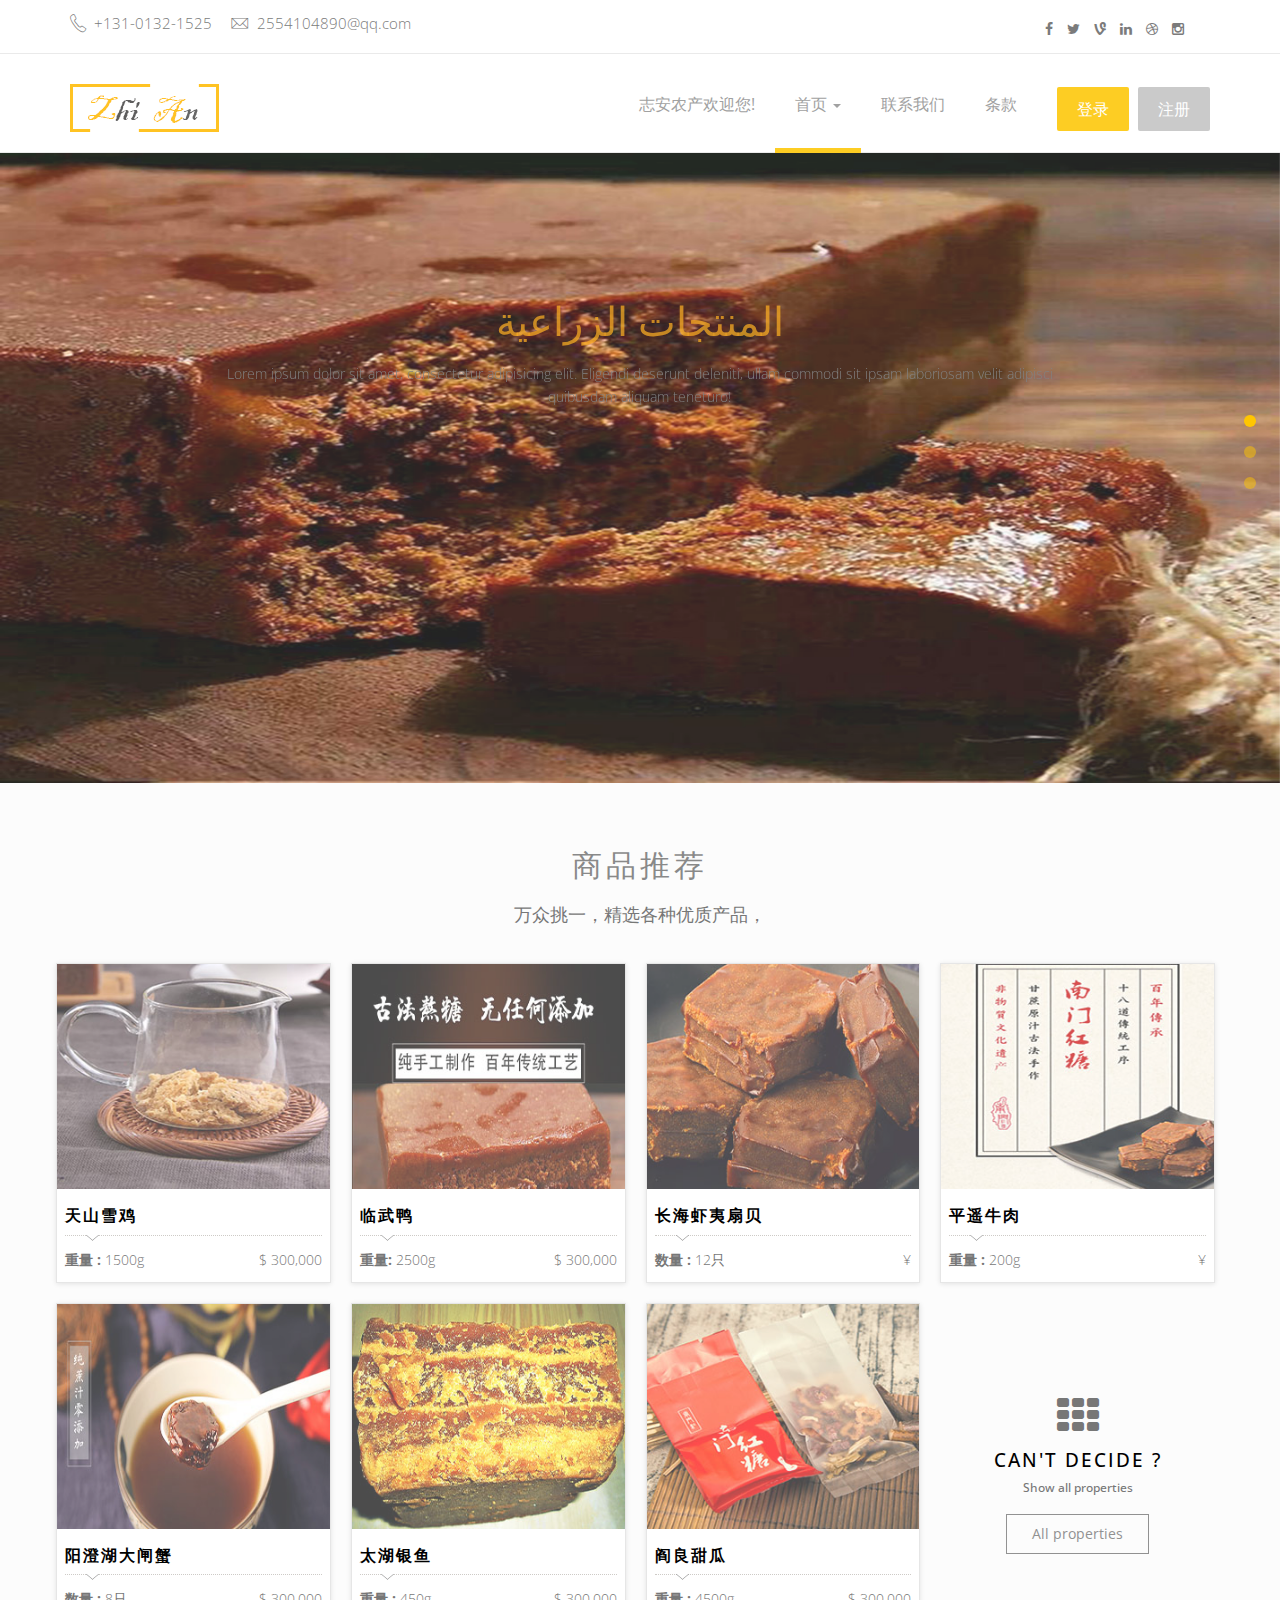
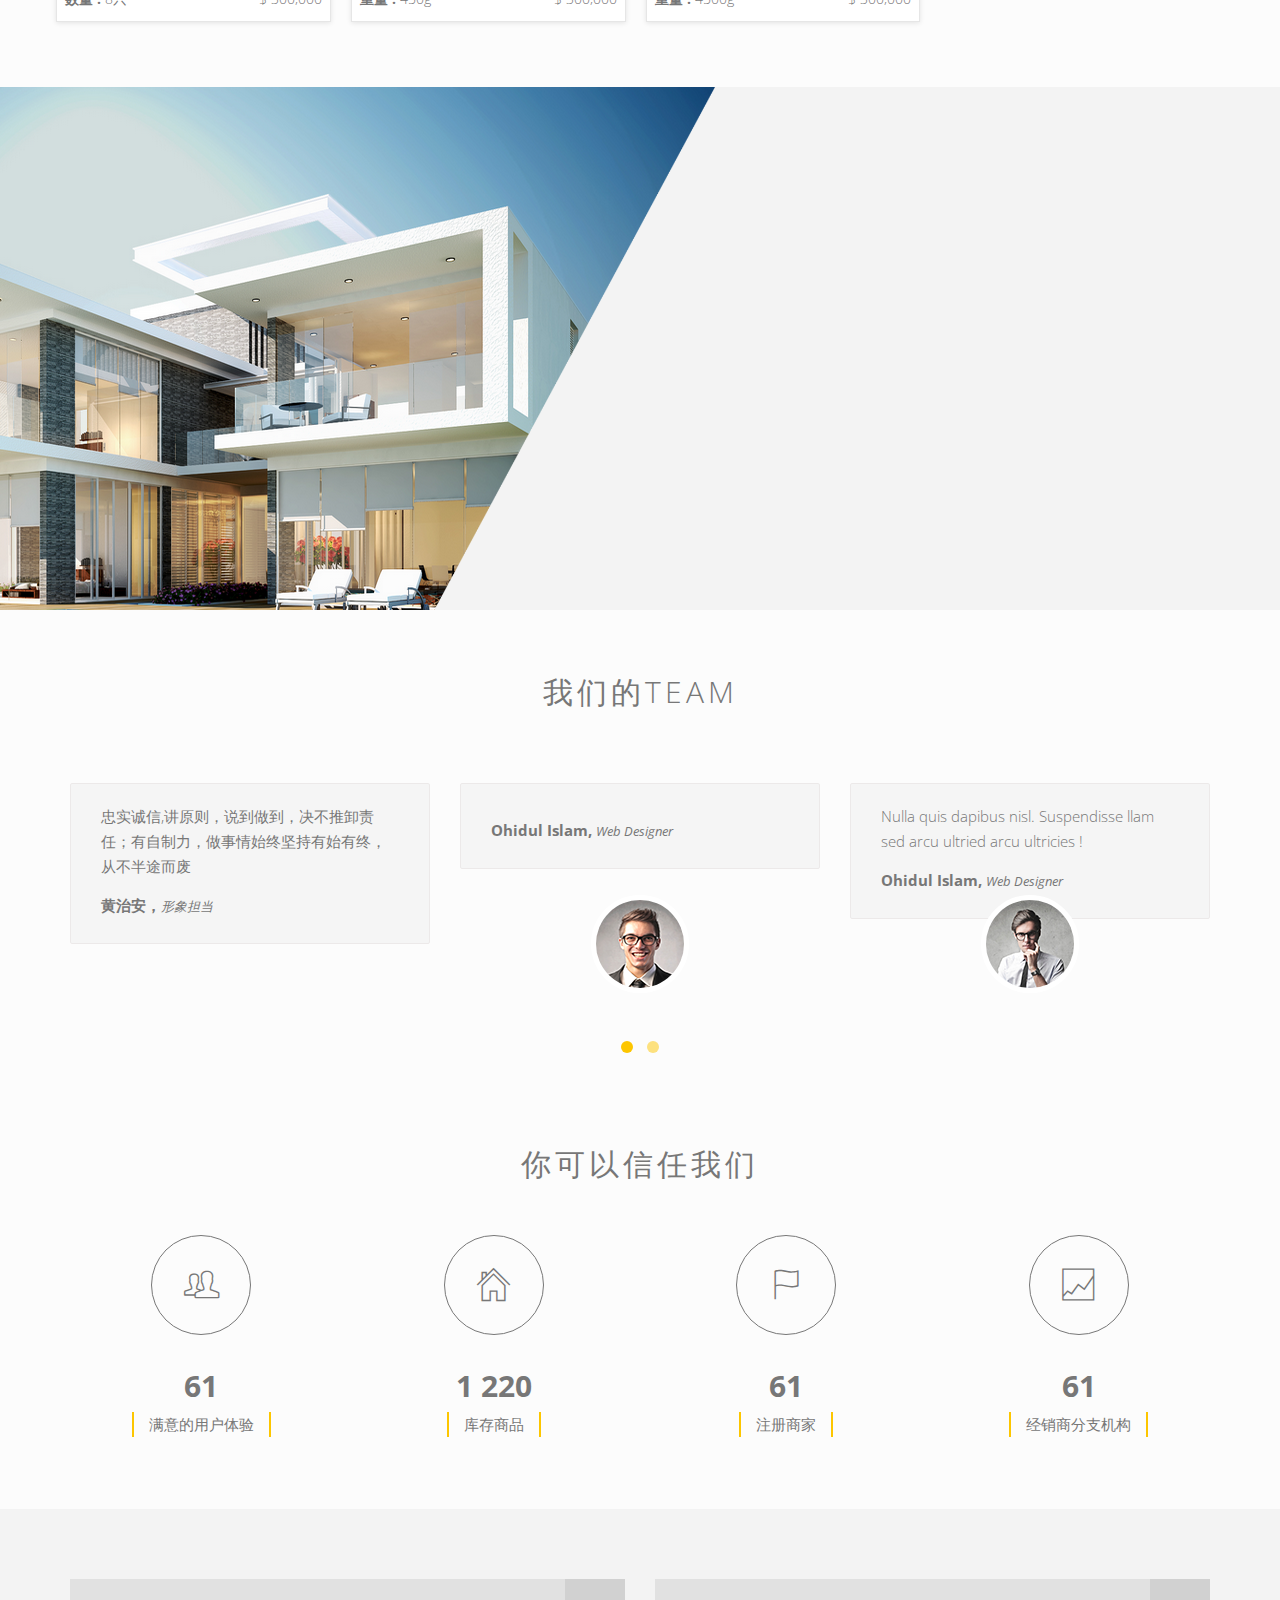
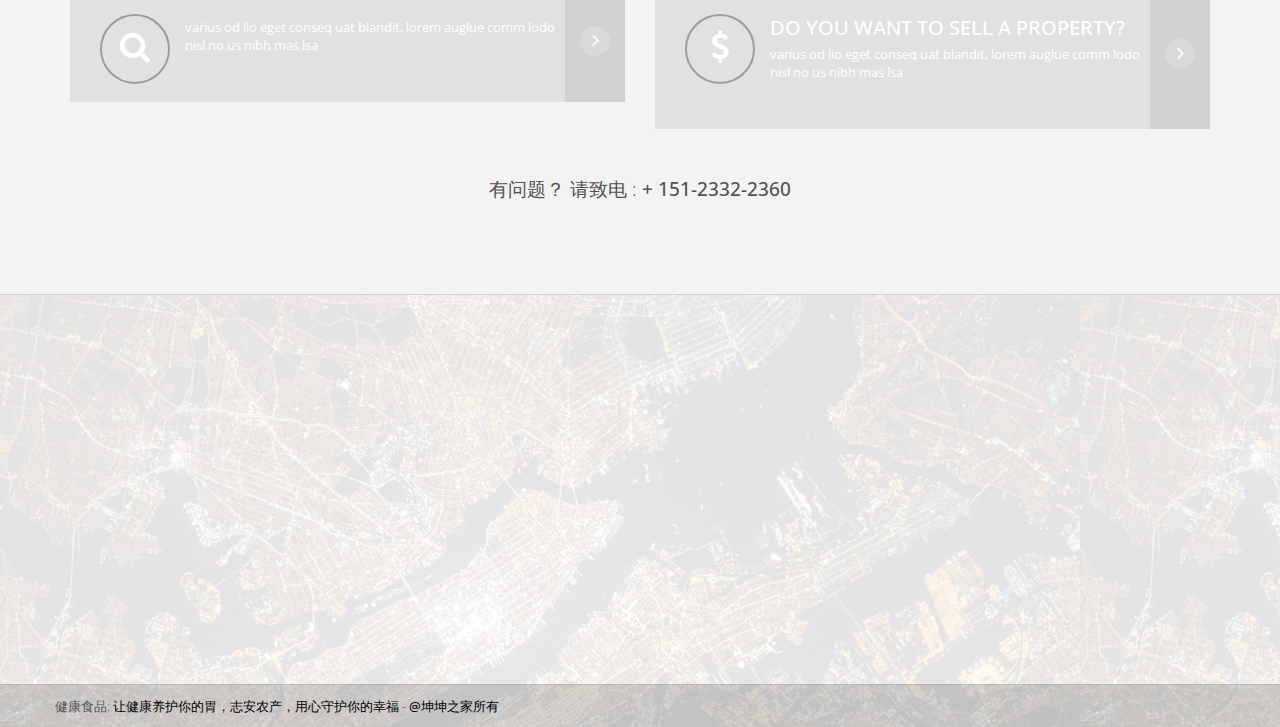
==== commit 4d042bc3: "方向错误，重新来过" ====
--- a/index.html
+++ b/index.html
@@ -110,86 +110,6 @@
 
                             </ul>
                         </li>
-                        <li class="dropdown yamm-fw" data-wow-delay="0.4s">
-                            <a href="#" class="dropdown-toggle" data-toggle="dropdown" data-hover="dropdown" data-delay="200">分类<b class="caret"></b></a>
-                            <ul class="dropdown-menu">
-                                <li>
-                                    <div class="yamm-content">
-                                        <div class="row">
-                                            <div class="col-sm-3">
-                                                <h5>首页</h5>
-                                                <ul>
-                                                    <li>
-                                                        <a href="#">首页</a>
-                                                    </li>
-                                                    <li>
-                                                        <a href="#shangpin">商品推荐</a>
-                                                    </li>
-                                                    <li>
-                                                        <a href="#geren">个人信息</a>
-                                                    </li>
-                                                    <li>
-                                                        <a href="#Taem">Taem</a>
-                                                    </li>
-                                                    <li>
-                                                        <a href="#My">了解我们</a>
-                                                    </li>
-                                                </ul>
-                                            </div>
-                                            <div class="col-sm-3">
-                                                <h5>瓜果</h5>
-                                                <ul>
-                                                    <li><a href="Apple.html">苹果</a>  </li>
-                                                    <li><a href="Pear.html">梨</a>  </li>
-                                                    <li><a href="Peach.html">桃子</a>  </li>
-                                                    <li><a href="single-left.html">葡萄</a>  </li>
-                                                    <li><a href="contact.html">核桃</a> </li>
-                                                    <li><a href="contact-3.html">桔子</a> </li>
-                                                    <li><a href="contact_3.html">甜瓜</a> </li>
-                                                    <li><a href="faq.html">西瓜</a> </li> 
-                                                    <li><a href="404.html">菠萝</a>  </li>
-                                                </ul>
-                                            </div>
-                                            <div class="col-sm-3">
-                                                <h5>蔬菜</h5>
-                                                <ul>
-                                                    <li><a href="property-1.html">小白菜</a> </li>
-                                                    <li><a href="property-2.html">萝卜</a> </li>
-                                                    <li><a href="property-3.html">香菇</a> </li>
-                                                </ul>
-
-                                                <h5>禽类</h5>
-                                                <ul>
-                                                    <li><a href="properties.html">鸡肉</a> </li> 
-                                                    <li><a href="properties-2.html">鸭肉</a> </li> 
-                                                    <li><a href="properties-3.html">鸡蛋</a> </li> 
-                                                    <li><a href="properties.html">鸭蛋</a> </li> 
-                                                    <li><a href="properties-2.html">鹌鹑蛋</a> </li> 
-                                                </ul>                                               
-                                            </div>
-                                            <div class="col-sm-3">
-                                                <h5>畜牧</h5>
-                                                <ul> 
-                                                    <li><a href="submit-property.html">猪肉</a> </li>
-                                                    <li><a href="submit-property.html">牛肉</a> </li>
-                                                    <li><a href="submit-property.html">羊肉</a> </li>
-                                                    <li><a href="">生乳</a> </li> 
-                                                    <li><a href="properties-2.html">奶制品</a> </li> 
-                                                </ul>
-                                                <h5>水产品</h5>
-                                                <ul>
-                                                    <li><a href="Grass _Carp.html">草鱼</a>   </li>
-                                                    <li><a href="carp.html">鲤鱼</a>  </li>
-                                                    <li><a href="submit-property.html">鲫鱼</a>  </li>
-                                                    <li><a href="Crab.html">螃蟹</a> </li>
-                                                    <li><a href="user-profile.html">扇贝</a>  </li>
-                                                </ul>
-                                            </div>
-                                        </div>
-                                    </div>
-                                </li>
-                            </ul>
-                        </li>
                         <li class="wow fadeInDown" data-wow-delay="0.5s"><a href="contact.html">联系我们</a></li>
                         <li class="wow fadeInDown" data-wow-delay="0.3s"><a class="" href="property.html">条款</a></li>
                     </ul>
@@ -202,9 +122,9 @@
             <div class="slider">
                 <div id="bg-slider" class="owl-carousel owl-theme">
                 
-                    <div class="item"><img src="assets/img/slide1/slider-image-1.jpg" alt="GTA V"></div>
-                    <div class="item"><img src="assets/img/slide1/slider-image-2.jpg" alt="The Last of us"></div>
-                    <div class="item"><img src="assets/img/slide1/slider-image-1.jpg" alt="GTA V"></div>
+                    <div class="item"><img src="assets/img/banner/001.jpg" alt="南门红糖"></div>
+                    <div class="item"><img src="assets/img/banner/002.jpg" alt="南门红糖"></div>
+                    <div class="item"><img src="assets/img/banner/003.jpg" alt="南门红糖"></div>
 
                 </div>
             </div>
@@ -236,7 +156,7 @@
                         <div class="col-sm-6 col-md-3 p0">
                             <div class="box-two proerty-item">
                                 <div class="item-thumb">
-                                    <a href="property-1.html" ><img src="assets/img/demo/property-1.jpg"></a>
+                                    <a href="property-1.html" ><img src="assets/img/demo/001.jpg"></a>
                                 </div>
                                 <div class="item-entry overflow">
                                     <h5><a href="property-1.html" >天山雪鸡</a></h5>
@@ -250,7 +170,7 @@
                         <div class="col-sm-6 col-md-3 p0">
                             <div class="box-two proerty-item">
                                 <div class="item-thumb">
-                                    <a href="property-2.html" ><img src="assets/img/demo/property-2.jpg"></a>
+                                    <a href="property-2.html" ><img src="assets/img/demo/002.jpg"></a>
                                 </div>
                                 <div class="item-entry overflow">
                                     <h5><a href="property-2.html" >临武鸭</a></h5>
@@ -264,7 +184,7 @@
                         <div class="col-sm-6 col-md-3 p0">
                             <div class="box-two proerty-item">
                                 <div class="item-thumb">
-                                    <a href="property-3.html" ><img src="assets/img/demo/property-3.jpg"></a>
+                                    <a href="property-3.html" ><img src="assets/img/demo/003.jpg"></a>
 
                                 </div>
                                 <div class="item-entry overflow">
@@ -279,7 +199,7 @@
                         <div class="col-sm-6 col-md-3 p0">
                             <div class="box-two proerty-item">
                                 <div class="item-thumb">
-                                    <a href="property-1.html" ><img src="assets/img/demo/property-4.jpg"></a>
+                                    <a href="property-1.html" ><img src="assets/img/demo/004.jpg"></a>
 
                                 </div>
                                 <div class="item-entry overflow">
@@ -295,7 +215,7 @@
                         <div class="col-sm-6 col-md-3 p0">
                             <div class="box-two proerty-item">
                                 <div class="item-thumb">
-                                    <a href="property-3.html" ><img src="assets/img/demo/property-2.jpg"></a>
+                                    <a href="property-3.html" ><img src="assets/img/demo/005.jpg"></a>
                                 </div>
                                 <div class="item-entry overflow">
                                     <h5><a href="property-3.html" >阳澄湖大闸蟹</a></h5>
@@ -309,7 +229,7 @@
                         <div class="col-sm-6 col-md-3 p0">
                             <div class="box-two proerty-item">
                                 <div class="item-thumb">
-                                    <a href="property-2.html" ><img src="assets/img/demo/property-4.jpg"></a>
+                                    <a href="property-2.html" ><img src="assets/img/demo/006.jpg"></a>
                                 </div>
                                 <div class="item-entry overflow">
                                     <h5><a href="property-2.html" > 太湖银鱼</a></h5>
@@ -323,7 +243,7 @@
                         <div class="col-sm-6 col-md-3 p0">
                             <div class="box-two proerty-item">
                                 <div class="item-thumb">
-                                    <a href="property-1.html" ><img src="assets/img/demo/property-3.jpg"></a>
+                                    <a href="property-1.html" ><img src="assets/img/demo/007.jpg"></a>
                                 </div>
                                 <div class="item-entry overflow">
                                     <h5><a href="property-1.html" >阎良甜瓜 </a></h5>
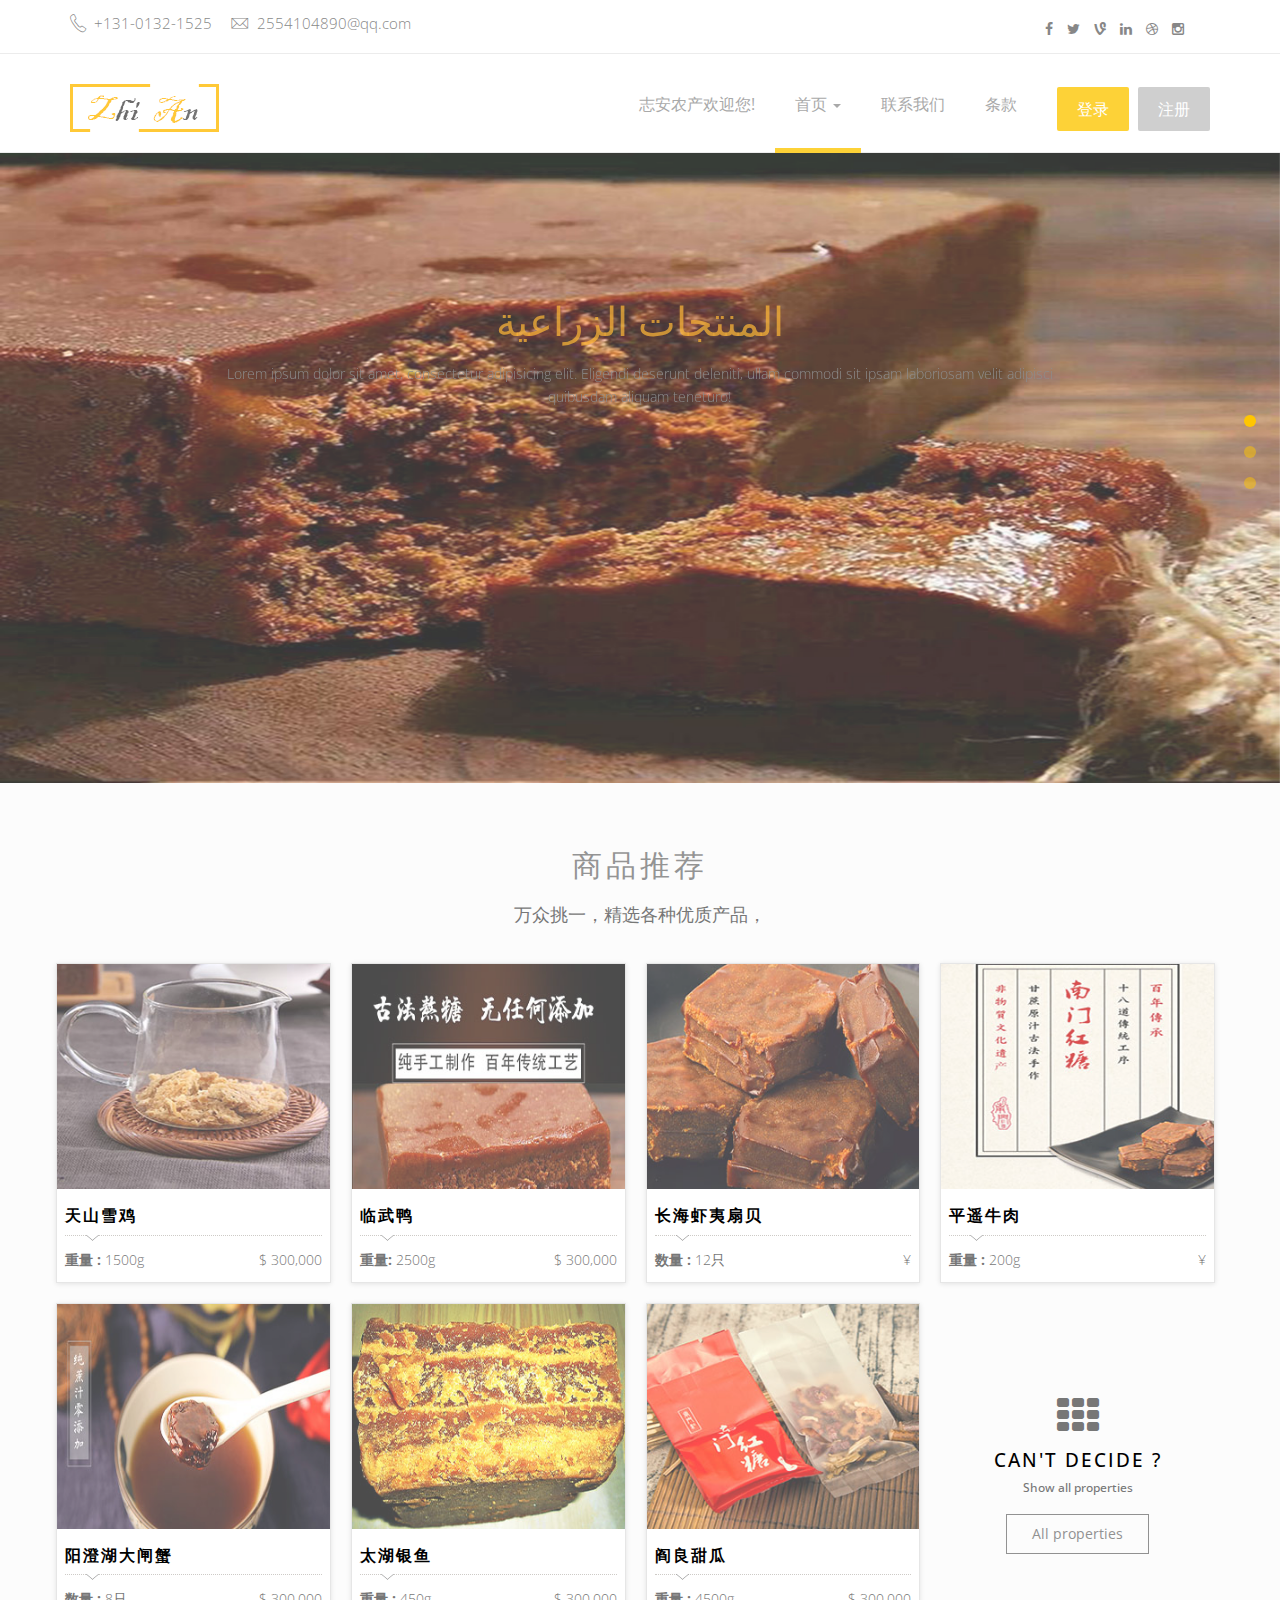
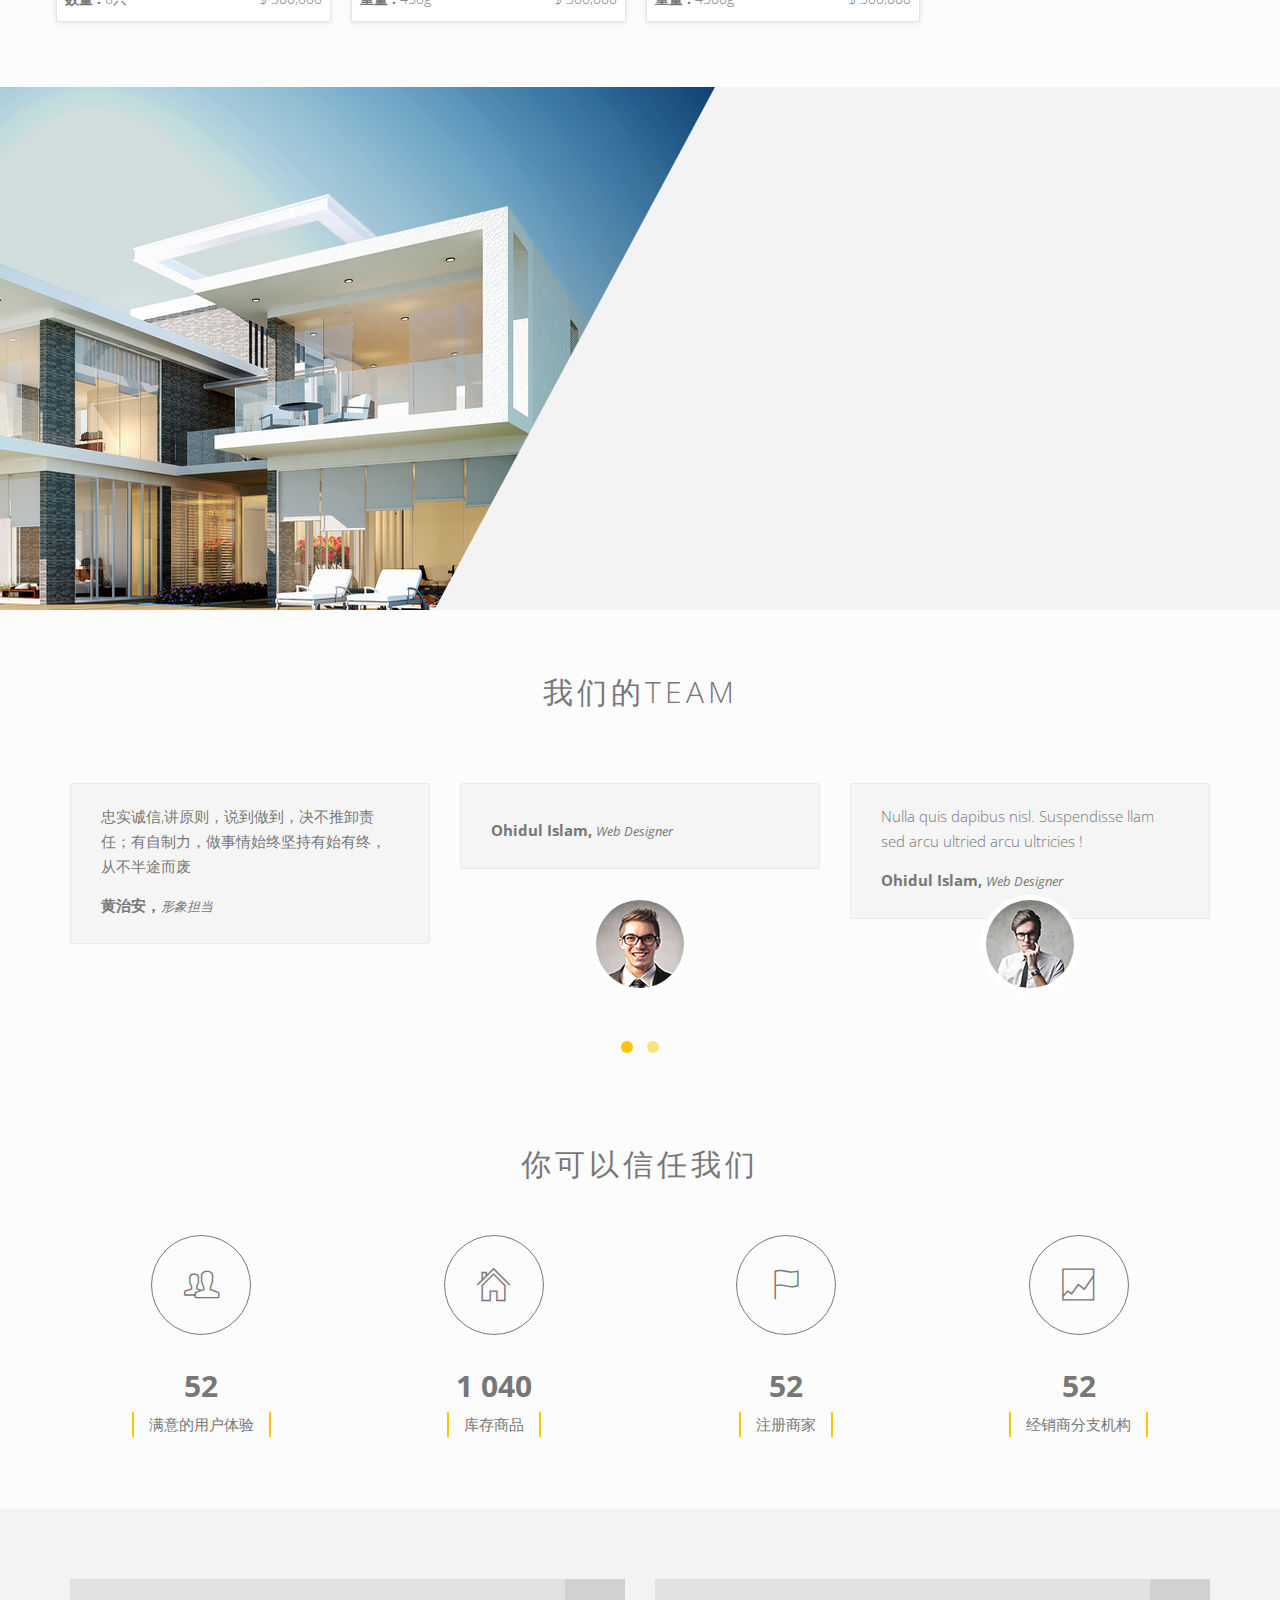
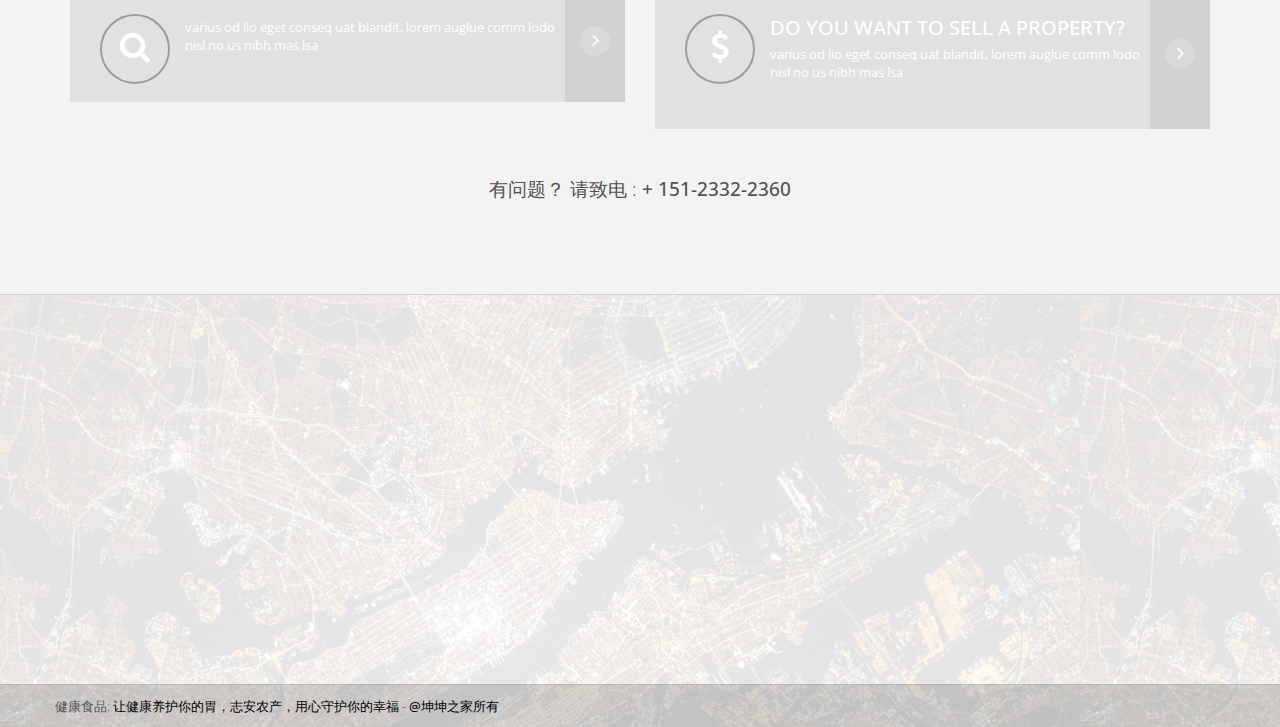
==== commit 7fa09577: "Update index.html" ====
--- a/index.html
+++ b/index.html
@@ -132,9 +132,7 @@
                 <div class="row">
                     <div class="col-lg-8 col-lg-offset-2 col-md-10 col-md-offset-1 col-sm-12">
                         <h2>المنتجات الزراعية</h2>
-                        <p>Lorem ipsum dolor sit amet, consectetur adipisicing elit. Eligendi deserunt deleniti, ullam commodi sit ipsam laboriosam velit adipisci quibusdam aliquam teneturo!</p>
-                        
-                      
+                        <p>Lorem ipsum dolor sit amet, consectetur adipisicing elit. Eligendi deserunt deleniti, ullam commodi sit ipsam laboriosam velit adipisci quibusdam aliquam teneturo!</p>      
                     </div>
                 </div>
             </div>
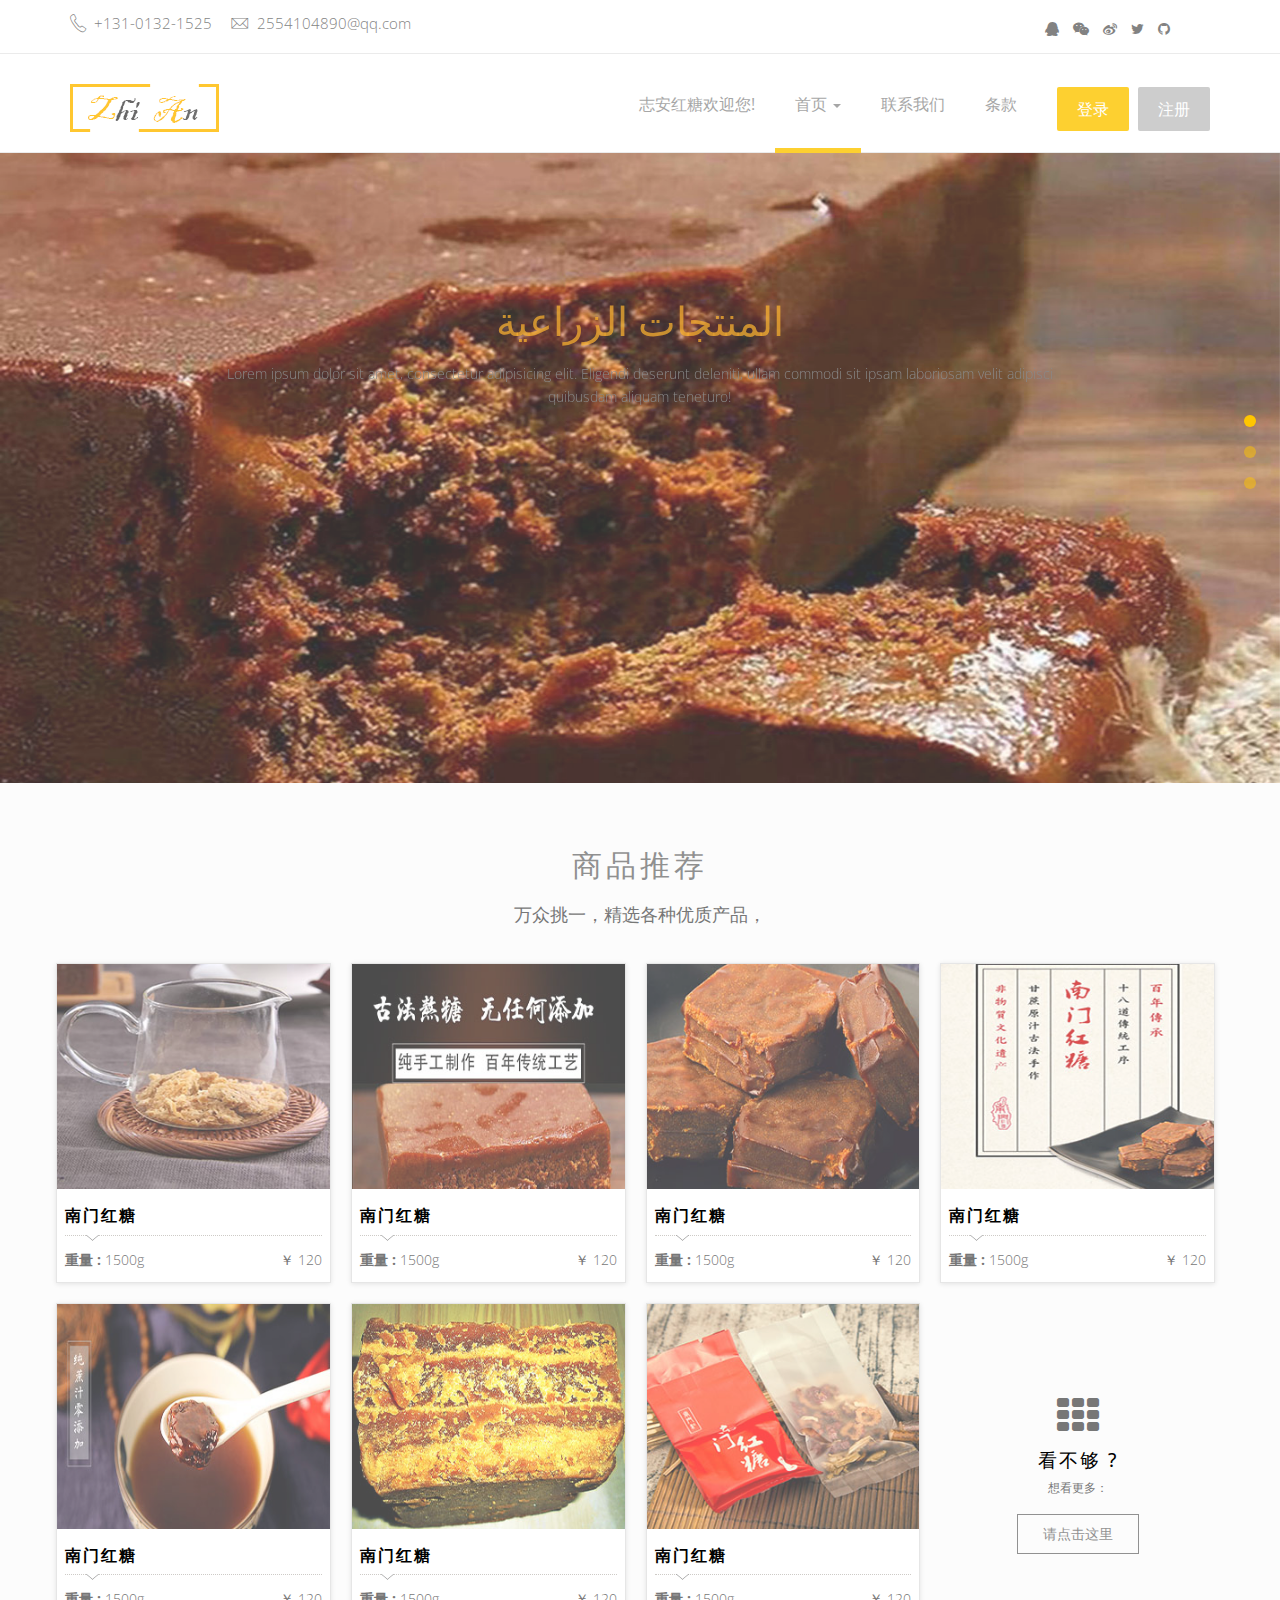
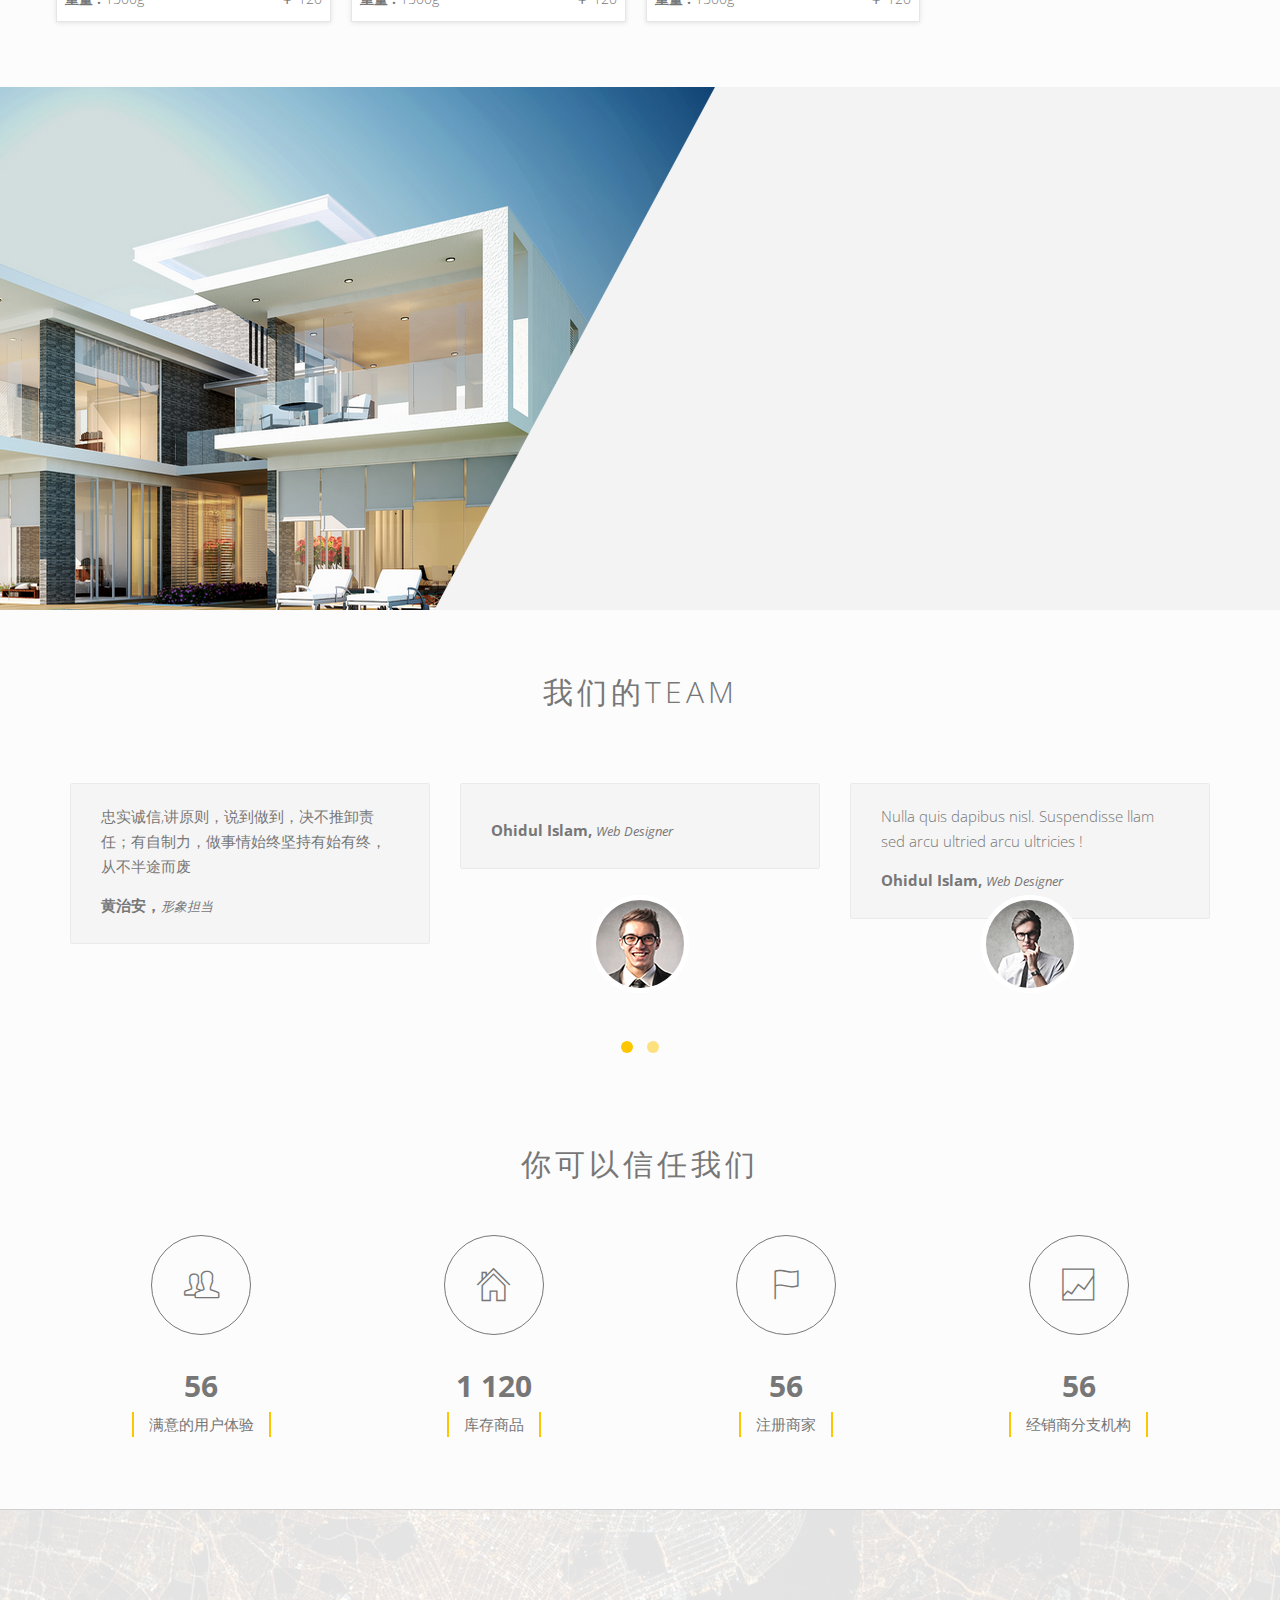
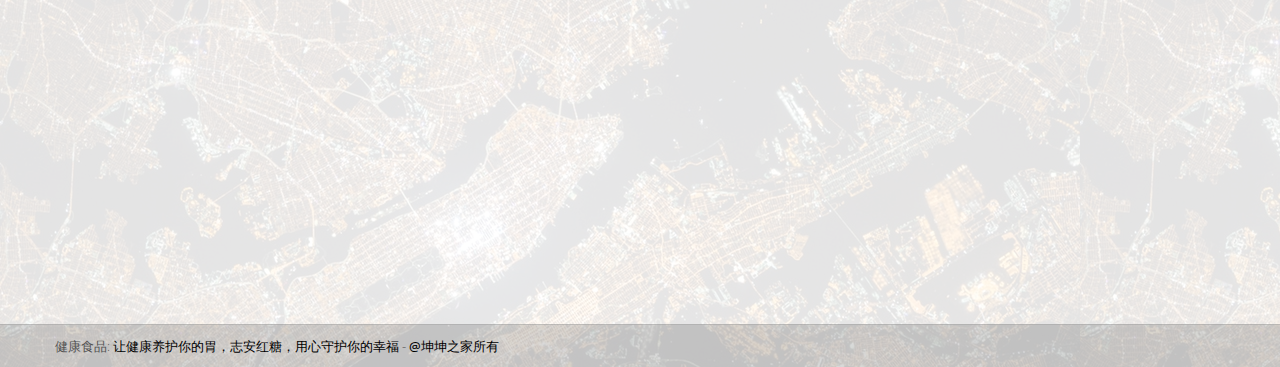
==== commit 8d042a5d: "t" ====
--- a/index.html
+++ b/index.html
@@ -6,7 +6,7 @@
     <head>
         <meta charset="utf-8">
         <meta http-equiv="X-UA-Compatible" content="IE=edge">
-        <title>GARO ESTATE | Home page</title>
+        <title>志安红糖，欢迎您</title>
         <meta name="description" content="GARO is a real-estate template">
         <meta name="author" content="Kimarotec">
         <meta name="keyword" content="html5, css, bootstrap, property, real-estate theme , bootstrap template">
@@ -33,6 +33,7 @@
         <link rel="stylesheet" href="assets/css/owl.transitions.css">
         <link rel="stylesheet" href="assets/css/style.css">
         <link rel="stylesheet" href="assets/css/responsive.css">
+        <link rel="stylesheet" href="path/to/font-awesome/css/font-awesome.min.css">
     </head>
     <body>
 
@@ -56,12 +57,11 @@
                         <div class="header-half header-social">
                         <!--社交-->
                             <ul class="list-inline">
-                                <li><a href="#"><i class="fa fa-facebook"></i></a></li>
-                                <li><a href="#"><i class="fa fa-twitter"></i></a></li>
-                                <li><a href="#"><i class="fa fa-vine"></i></a></li>
-                                <li><a href="#"><i class="fa fa-linkedin"></i></a></li>
-                                <li><a href="#"><i class="fa fa-dribbble"></i></a></li>
-                                <li><a href="#"><i class="fa fa-instagram"></i></a></li>
+                                <li><a href="https://graph.qq.com/oauth2.0/show?which=Login&display=pc&response_type=code&redirect_uri=http%3A%2F%2Fspcdp.cdposs.qq.com%2Fauth%2Fcallback&client_id=101477813&state=http%3A%2F%2Fspcdp.cdposs.qq.com%2F"><i class="fa fa-qq" aria-hidden="true"></i></a></li>
+                                <li><a href="https://wx.qq.com/"><i class="fa fa-weixin" aria-hidden="true"></i></a></li>
+                                <li><a href="https://weibo.com/"><i class="fa fa-weibo" aria-hidden="true"></i></a></li>
+                                <li><a href="http://www.ituite.com/"><i class="fa fa-twitter" aria-hidden="true"></i></a></li>
+                                <li><a href="https://github.com/"><i class="fa fa-github" aria-hidden="true"></i></a></li>
                             </ul>
                         </div>
                     </div>
@@ -90,7 +90,7 @@
                     </div>
                     <!--导航-->
                     <ul class="main-nav nav navbar-nav navbar-right">
-		                     <li class="wow fadeInDown" data-wow-delay="0.2s"><a class="" href="">志安农产欢迎您!</a>
+		                     <li class="wow fadeInDown" data-wow-delay="0.2s"><a class="" href="">志安红糖欢迎您!</a>
 		                     </li>
                         <li class="dropdown ymm-sw " data-wow-delay="0.1s">
                             <a href="index.html" class="dropdown-toggle active" data-toggle="dropdown" data-hover="dropdown" data-delay="200">首页 <b class="caret"></b></a>
@@ -105,9 +105,8 @@
                                     <a href="#Team">Team</a>
                                 </li>
                                 <li>
-                                    <a href="My">了解我们</a>
+                                    <a href="#My">了解我们</a>
                                 </li>
-
                             </ul>
                         </li>
                         <li class="wow fadeInDown" data-wow-delay="0.5s"><a href="contact.html">联系我们</a></li>
@@ -125,9 +124,8 @@
                     <div class="item"><img src="assets/img/banner/001.jpg" alt="南门红糖"></div>
                     <div class="item"><img src="assets/img/banner/002.jpg" alt="南门红糖"></div>
                     <div class="item"><img src="assets/img/banner/003.jpg" alt="南门红糖"></div>
-
-                </div>
-            </div>
+            </div>
+        </div>
             <div class="slider-content">
                 <div class="row">
                     <div class="col-lg-8 col-lg-offset-2 col-md-10 col-md-offset-1 col-sm-12">
@@ -154,100 +152,100 @@
                         <div class="col-sm-6 col-md-3 p0">
                             <div class="box-two proerty-item">
                                 <div class="item-thumb">
-                                    <a href="property-1.html" ><img src="assets/img/demo/001.jpg"></a>
-                                </div>
-                                <div class="item-entry overflow">
-                                    <h5><a href="property-1.html" >天山雪鸡</a></h5>
-                                    <div class="dot-hr"></div>
-                                    <span class="pull-left"><b>重量 :</b> 1500g </span>
-                                    <span class="proerty-price pull-right">$ 300,000</span>
-                                </div>
-                            </div>
-                        </div>
-
-                        <div class="col-sm-6 col-md-3 p0">
-                            <div class="box-two proerty-item">
-                                <div class="item-thumb">
-                                    <a href="property-2.html" ><img src="assets/img/demo/002.jpg"></a>
-                                </div>
-                                <div class="item-entry overflow">
-                                    <h5><a href="property-2.html" >临武鸭</a></h5>
-                                    <div class="dot-hr"></div>
-                                    <span class="pull-left"><b>重量:</b> 2500g </span>
-                                    <span class="proerty-price pull-right">$ 300,000</span>
-                                </div>
-                            </div>
-                        </div>
-
-                        <div class="col-sm-6 col-md-3 p0">
-                            <div class="box-two proerty-item">
-                                <div class="item-thumb">
-                                    <a href="property-3.html" ><img src="assets/img/demo/003.jpg"></a>
-
-                                </div>
-                                <div class="item-entry overflow">
-                                    <h5><a href="property-3.html" >长海虾夷扇贝</a></h5>
-                                    <div class="dot-hr"></div>
-                                    <span class="pull-left"><b>数量 :</b> 12只 </span>
-                                    <span class="proerty-price pull-right">¥ </span>
-                                </div>
-                            </div>
-                        </div>
-
-                        <div class="col-sm-6 col-md-3 p0">
-                            <div class="box-two proerty-item">
-                                <div class="item-thumb">
-                                    <a href="property-1.html" ><img src="assets/img/demo/004.jpg"></a>
-
-                                </div>
-                                <div class="item-entry overflow">
-                                    <h5><a href="property-1.html" >平遥牛肉</a></h5>
-                                    <div class="dot-hr"></div>
-                                    <span class="pull-left"><b>重量 :</b> 200g</span>
-                                    <span class="proerty-price pull-right">¥ </span>
-                                </div>
-                            </div>
-                        </div>
-
-
-                        <div class="col-sm-6 col-md-3 p0">
-                            <div class="box-two proerty-item">
-                                <div class="item-thumb">
-                                    <a href="property-3.html" ><img src="assets/img/demo/005.jpg"></a>
-                                </div>
-                                <div class="item-entry overflow">
-                                    <h5><a href="property-3.html" >阳澄湖大闸蟹</a></h5>
-                                    <div class="dot-hr"></div>
-                                    <span class="pull-left"><b>数量 :</b> 8只 </span>
-                                    <span class="proerty-price pull-right">$ 300,000</span>
-                                </div>
-                            </div>
-                        </div>
-
-                        <div class="col-sm-6 col-md-3 p0">
-                            <div class="box-two proerty-item">
-                                <div class="item-thumb">
-                                    <a href="property-2.html" ><img src="assets/img/demo/006.jpg"></a>
-                                </div>
-                                <div class="item-entry overflow">
-                                    <h5><a href="property-2.html" > 太湖银鱼</a></h5>
-                                    <div class="dot-hr"></div>
-                                    <span class="pull-left"><b>重量 :</b> 450g </span>
-                                    <span class="proerty-price pull-right">$ 300,000</span>
-                                </div>
-                            </div>
-                        </div>
-
-                        <div class="col-sm-6 col-md-3 p0">
-                            <div class="box-two proerty-item">
-                                <div class="item-thumb">
-                                    <a href="property-1.html" ><img src="assets/img/demo/007.jpg"></a>
-                                </div>
-                                <div class="item-entry overflow">
-                                    <h5><a href="property-1.html" >阎良甜瓜 </a></h5>
-                                    <div class="dot-hr"></div>
-                                    <span class="pull-left"><b>重量 :</b> 4500g </span>
-                                    <span class="proerty-price pull-right">$ 300,000</span>
+                                    <a href="Brown_sugar.html" ><img src="assets/img/demo/001.jpg"></a>
+                                </div>
+                                <div class="item-entry overflow">
+                                    <h5><a href="Brown_sugar.html" >南门红糖</a></h5>
+                                    <div class="dot-hr"></div>
+                                    <span class="pull-left"><b>重量 :</b> 1500g </span>
+                                    <span class="proerty-price pull-right">￥ 120</span>
+                                </div>
+                            </div>
+                        </div>
+
+                        <div class="col-sm-6 col-md-3 p0">
+                            <div class="box-two proerty-item">
+                                <div class="item-thumb">
+                                    <a href="Brown_sugar.html" ><img src="assets/img/demo/002.jpg"></a>
+                                </div>
+                                <div class="item-entry overflow">
+                                    <h5><a href="Brown_sugar.html" >南门红糖</a></h5>
+                                    <div class="dot-hr"></div>
+                                    <span class="pull-left"><b>重量 :</b> 1500g </span>
+                                    <span class="proerty-price pull-right">￥ 120</span>
+                                </div>
+                            </div>
+                        </div>
+
+                        <div class="col-sm-6 col-md-3 p0">
+                            <div class="box-two proerty-item">
+                                <div class="item-thumb">
+                                    <a href="Brown_sugar.html" ><img src="assets/img/demo/003.jpg"></a>
+
+                                </div>
+                                <div class="item-entry overflow">
+                                    <h5><a href="Brown_sugar.html" >南门红糖</a></h5>
+                                    <div class="dot-hr"></div>
+                                    <span class="pull-left"><b>重量 :</b> 1500g </span>
+                                    <span class="proerty-price pull-right">￥ 120</span>
+                                </div>
+                            </div>
+                        </div>
+
+                        <div class="col-sm-6 col-md-3 p0">
+                            <div class="box-two proerty-item">
+                                <div class="item-thumb">
+                                    <a href="Brown_sugar.html" ><img src="assets/img/demo/004.jpg"></a>
+
+                                </div>
+                                <div class="item-entry overflow">
+                                    <h5><a href="Brown_sugar.html" >南门红糖</a></h5>
+                                    <div class="dot-hr"></div>
+                                    <span class="pull-left"><b>重量 :</b> 1500g </span>
+                                    <span class="proerty-price pull-right">￥ 120</span>
+                                </div>
+                            </div>
+                        </div>
+
+
+                        <div class="col-sm-6 col-md-3 p0">
+                            <div class="box-two proerty-item">
+                                <div class="item-thumb">
+                                    <a href="Brown_sugar.html" ><img src="assets/img/demo/005.jpg"></a>
+                                </div>
+                                <div class="item-entry overflow">
+                                    <h5><a href="Brown_sugar.html" >南门红糖</a></h5>
+                                    <div class="dot-hr"></div>
+                                    <span class="pull-left"><b>重量 :</b> 1500g </span>
+                                    <span class="proerty-price pull-right">￥ 120</span>
+                                </div>
+                            </div>
+                        </div>
+
+                        <div class="col-sm-6 col-md-3 p0">
+                            <div class="box-two proerty-item">
+                                <div class="item-thumb">
+                                    <a href="Brown_sugar.html" ><img src="assets/img/demo/006.jpg"></a>
+                                </div>
+                                <div class="item-entry overflow">
+                                    <h5><a href="Brown_sugar.html" >南门红糖</a></h5>
+                                    <div class="dot-hr"></div>
+                                    <span class="pull-left"><b>重量 :</b> 1500g </span>
+                                    <span class="proerty-price pull-right">￥ 120</span>
+                                </div>
+                            </div>
+                        </div>
+
+                        <div class="col-sm-6 col-md-3 p0">
+                            <div class="box-two proerty-item">
+                                <div class="item-thumb">
+                                    <a href="Brown_sugar.html" ><img src="assets/img/demo/007.jpg"></a>
+                                </div>
+                                <div class="item-entry overflow">
+                                    <h5><a href="Brown_sugar.html" >南门红糖</a></h5>
+                                    <div class="dot-hr"></div>
+                                    <span class="pull-left"><b>重量 :</b> 1500g </span>
+                                    <span class="proerty-price pull-right">￥ 120</span>
                                 </div>
                             </div>
                         </div>
@@ -258,9 +256,9 @@
                                     <i class="fa fa-th"></i>
                                 </div>
                                 <div class="more-entry overflow">
-                                    <h5><a href="" >CAN'T DECIDE ? </a></h5>
-                                    <h5 class="tree-sub-ttl">Show all properties</h5>
-                                    <button class="btn border-btn more-black" value="All properties">All properties</button>
+                                    <h5><a href="" >看不够 ? </a></h5>
+                                    <h5 class="tree-sub-ttl">想看更多：</h5>
+                                    <button class="btn border-btn more-black" value="All properties">请点击这里</button>
                                 </div>
                             </div>
                         </div>
@@ -347,7 +345,7 @@
                         <div class="col-md-12">
                             <div id="testimonial-slider">
                                 <div class="item">
-                                    <div class="client-text">                                
+                                    <div class="client-text">                           
                                         <p>忠实诚信,讲原则，说到做到，决不推卸责任；有自制力，做事情始终坚持有始有终，从不半途而废</p>
                                         <h4><strong>黄治安，</strong><i>形象担当</i></h4>
                                     </div>
@@ -374,12 +372,12 @@
                                     </div>
                                 </div>
                                 <div class="item">
-                                    <div class="client-text">                                
-                                        <p>Nulla quis dapibus nisl. Suspendisse llam sed arcu ultried arcu ultricies !</p>
-                                        <h4><strong>Ohidul Islam, </strong><i>Web Designer</i></h4>
-                                    </div>
-                                    <div class="client-face">
-                                        <img src="assets/img/client-face2.png" alt="">
+                                    <div class="client-text">                           
+                                        <p>忠实诚信,讲原则，说到做到，决不推卸责任；有自制力，做事情始终坚持有始有终，从不半途而废</p>
+                                        <h4><strong>黄治安，</strong><i>形象担当</i></h4>
+                                    </div>
+                                    <div class="client-face wow fadeInRight" data-wow-delay=".9s"> 
+                                        <img src="assets/img/client-face1.png" alt="黄治安">
                                     </div>
                                 </div>
                             </div>
@@ -452,49 +450,8 @@
             </div>
         </div>
         <!-- 业绩介绍结束 -->
-        <!-- 答疑-->
-        <div class="boy-sale-area">
-            <div class="container">
-                <div class="row">
-
-                    <div class="col-md-6 col-sm-10 col-sm-offset-1 col-md-offset-0 col-xs-12">
-                        <div class="asks-first">
-                            <div class="asks-first-circle">
-                                <span class="fa fa-search"></span>
-                            </div>
-                            <div class="asks-first-info">
-                                <h2></h2>
-                                <p> varius od lio eget conseq uat blandit, lorem auglue comm lodo nisl no us nibh mas lsa</p>                                        
-                            </div>
-                            <div class="asks-first-arrow">
-                                <a href="properties.html"><span class="fa fa-angle-right"></span></a>
-                            </div>
-                        </div>
-                    </div>
-                    <div class="col-md-6 col-sm-10 col-sm-offset-1 col-xs-12 col-md-offset-0">
-                        <div  class="asks-first">
-                            <div class="asks-first-circle">
-                                <span class="fa fa-usd"></span>
-                            </div>
-                            <div class="asks-first-info">
-                                <h2>DO YOU WANT TO SELL A Property?</h2>
-                                <p> varius od lio eget conseq uat blandit, lorem auglue comm lodo nisl no us nibh mas lsa</p>
-                            </div>
-                            <div class="asks-first-arrow">
-                                <a href="properties.html"><span class="fa fa-angle-right"></span></a>
-                            </div>
-                        </div>
-                    </div>
-                    <div class="col-xs-12">
-                        <p  class="asks-call">有问题？ 请致电  : <span class="strong"> + 151-2332-2360</span></p>
-                    </div>
-                </div>
-            </div>
-        </div>
-        <!-- 答疑结束-->
         <!-- 信息栏-->
-        <div class="footer-area">
-
+        <div class="footer-area" id="My">
             <div class=" footer">
                 <div class="container">
                     <div class="row">
@@ -505,7 +462,7 @@
                                 <div class="footer-title-line"></div>
 
                                 <img src="assets/img/footer-logo.png" alt="" class="wow pulse" data-wow-delay="1s">
-                                <p>Lorem ipsum dolor cum necessitatibus su quisquam molestias. Vel unde, blanditiis.</p>
+                                <p>南门红糖，产于重庆开州南门镇，是当地的传统手工土特产，2016年被评定为重庆市第五批非物质文化遗产</p>
                                 <ul class="footer-adress">
                                     <li><i class="pe-7s-map-marker strong"> </i> 重庆工商大学融智学院(巴南新校区)-龙洲湾街道尚文大道906号</li>
                                     <li><i class="pe-7s-mail strong"> </i> 610697264@qq.com</li>
@@ -518,7 +475,7 @@
                                 <h4>快速链接</h4>
                                 <div class="footer-title-line"></div>
                                 <ul class="footer-menu">
-                                    <li><a href="properties.html">Properties</a>  </li> 
+                                    <li><a href="#">首页</a>  </li> 
                                     <li><a href="#">Services</a>  </li> 
                                     <li><a href="submit-property.html">Submit property </a></li> 
                                     <li><a href="contact.html">联系我们</a></li> 
@@ -529,48 +486,48 @@
                         </div>
                         <div class="col-md-3 col-sm-6 wow fadeInRight animated">
                             <div class="single-footer">
-                                <h4>新闻动态</h4>
+                                <h4>用户评论</h4>
                                 <div class="footer-title-line"></div>
                                 <ul class="footer-blog">
                                     <li>
                                         <div class="col-md-3 col-sm-4 col-xs-4 blg-thumb p0">
-                                            <a href="single.html">
-                                                <img src="assets/img/demo/small-proerty-2.jpg">
+                                            <a href="">
+                                                <img src="assets/img/Brown_sugar/011.jpg">
                                             </a>
                                             <span class="blg-date">19-09-2019</span>
 
                                         </div>
                                         <div class="col-md-8  col-sm-8 col-xs-8  blg-entry">
-                                            <h6> <a href="single.html">Add news functions </a></h6> 
-                                            <p style="line-height: 17px; padding: 8px 2px;">Lorem ipsum dolor sit amet, nulla ...</p>
+                                            <h6> <a href="">易林坤坤 </a></h6> 
+                                            <p style="line-height: 17px; padding: 8px 2px;">南门红糖真的好，我买来送女友...</p>
                                         </div>
                                     </li> 
 
                                     <li>
                                         <div class="col-md-3 col-sm-4 col-xs-4 blg-thumb p0">
-                                            <a href="single.html">
-                                                <img src="assets/img/demo/small-proerty-2.jpg">
+                                            <a href="">
+                                                <img src="assets/img/Brown_sugar/017.jpg">
                                             </a>
                                             <span class="blg-date">19-09-2019</span>
 
                                         </div>
                                         <div class="col-md-8  col-sm-8 col-xs-8  blg-entry">
-                                            <h6> <a href="single.html">Add news functions </a></h6> 
-                                            <p style="line-height: 17px; padding: 8px 2px;">Lorem ipsum dolor sit amet, nulla ...</p>
+                                            <h6> <a href="">天上掉下个林木木 </a></h6> 
+                                            <p style="line-height: 17px; padding: 8px 2px;">包装挺漂亮的，这一点非常喜欢 ...</p>
                                         </div>
                                     </li> 
 
                                     <li>
                                         <div class="col-md-3 col-sm-4 col-xs-4 blg-thumb p0">
-                                            <a href="single.html">
-                                                <img src="assets/img/demo/small-proerty-2.jpg">
+                                            <a href="">
+                                                <img src="assets/img/Brown_sugar/012.jpg">
                                             </a>
                                             <span class="blg-date">19-09-2019</span>
 
                                         </div>
                                         <div class="col-md-8  col-sm-8 col-xs-8  blg-entry">
-                                            <h6> <a href="single.html">Add news functions </a></h6> 
-                                            <p style="line-height: 17px; padding: 8px 2px;">Lorem ipsum dolor sit amet, nulla ...</p>
+                                            <h6> <a href="">猪大博 </a></h6> 
+                                            <p style="line-height: 17px; padding: 8px 2px;">冬季喝点红糖姜茶驱寒补血，大姨妈期间必备 ...</p>
                                         </div>
                                     </li> 
 
@@ -595,11 +552,11 @@
 
                                 <div class="social pull-right"> 
                                     <ul>
-                                        <li><a class="wow fadeInUp animated" href="https://twitter.com/kimarotec"><i class="fa fa-twitter"></i></a></li>
-                                        <li><a class="wow fadeInUp animated" href="https://www.facebook.com/kimarotec" data-wow-delay="0.2s"><i class="fa fa-facebook"></i></a></li>
-                                        <li><a class="wow fadeInUp animated" href="https://plus.google.com/kimarotec" data-wow-delay="0.3s"><i class="fa fa-google-plus"></i></a></li>
-                                        <li><a class="wow fadeInUp animated" href="https://instagram.com/kimarotec" data-wow-delay="0.4s"><i class="fa fa-instagram"></i></a></li>
-                                        <li><a class="wow fadeInUp animated" href="https://instagram.com/kimarotec" data-wow-delay="0.6s"><i class="fa fa-dribbble"></i></a></li>
+                                        <li><a class="wow fadeInUp animated" href="https://graph.qq.com/oauth2.0/show?which=Login&display=pc&response_type=code&redirect_uri=http%3A%2F%2Fspcdp.cdposs.qq.com%2Fauth%2Fcallback&client_id=101477813&state=http%3A%2F%2Fspcdp.cdposs.qq.com%2F"><i class="fa fa-qq" aria-hidden="true"></i></a></li>
+                                        <li><a class="wow fadeInUp animated" href="https://wx.qq.com/" data-wow-delay="0.2s"><i class="fa fa-weixin" aria-hidden="true"></i></a></li>
+                                        <li><a class="wow fadeInUp animated" href="https://weibo.com/" data-wow-delay="0.3s"><i class="fa fa-weibo" aria-hidden="true"></i></a></li>
+                                        <li><a class="wow fadeInUp animated" href="http://www.ituite.com/" data-wow-delay="0.4s"><i class="fa fa-twitter" aria-hidden="true"></i></a></li>
+                                        <li><a class="wow fadeInUp animated" href="https://github.com/" data-wow-delay="0.6s"><i class="fa fa-github" aria-hidden="true"></i></a></li>
                                     </ul> 
                                 </div>
                             </div>
@@ -613,7 +570,7 @@
                 <div class="container">
                     <div class="row">
                         <div class="pull-left">
-                            <span> 健康食品: <a href="#" target="_blank" title="志安农产">让健康养护你的胃，志安农产，用心守护你的幸福</a> - <a href="#" title="坤坤之家" target="_blank">@坤坤之家所有</a></span>
+                            <span> 健康食品: <a href="#" target="_blank" title="志安农产">让健康养护你的胃，志安红糖，用心守护你的幸福</a> - <a href="#" title="坤坤之家" target="_blank">@坤坤之家所有</a></span>
                         </div> 
                     </div>
                 </div>
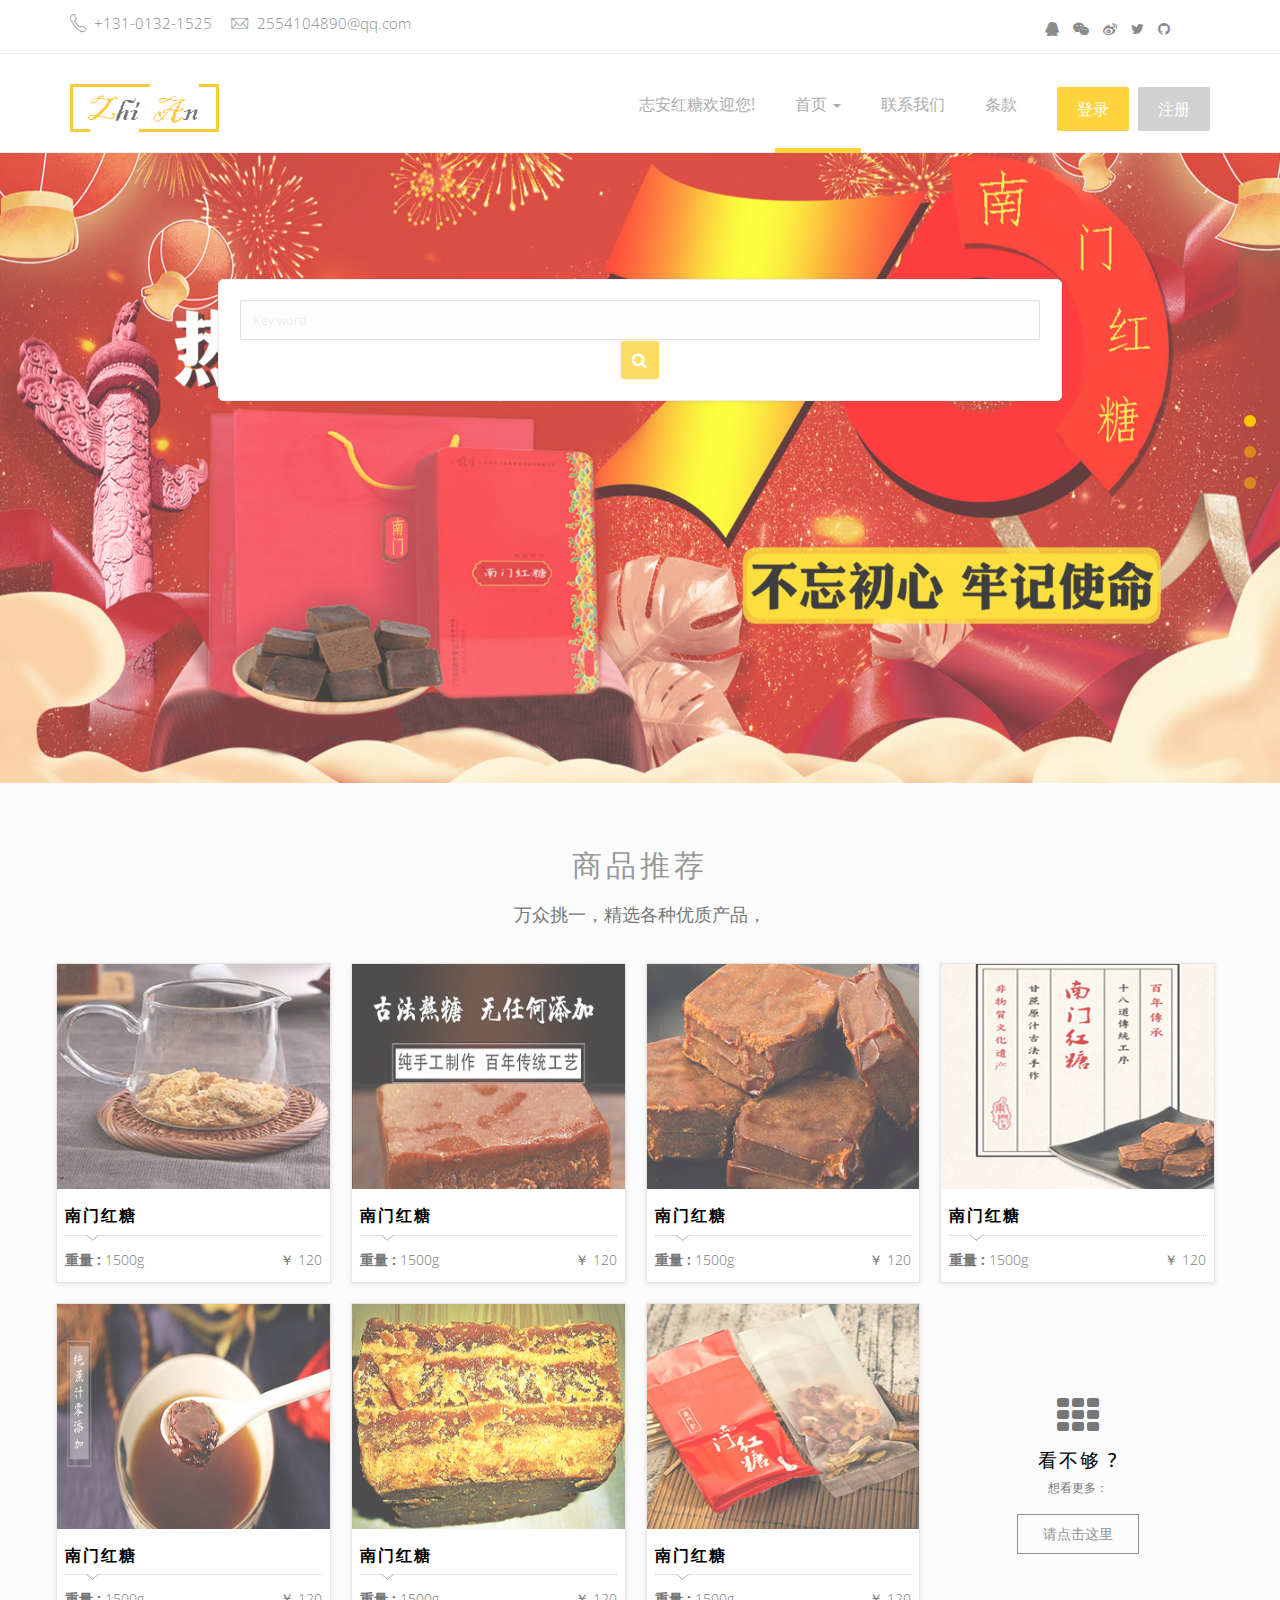
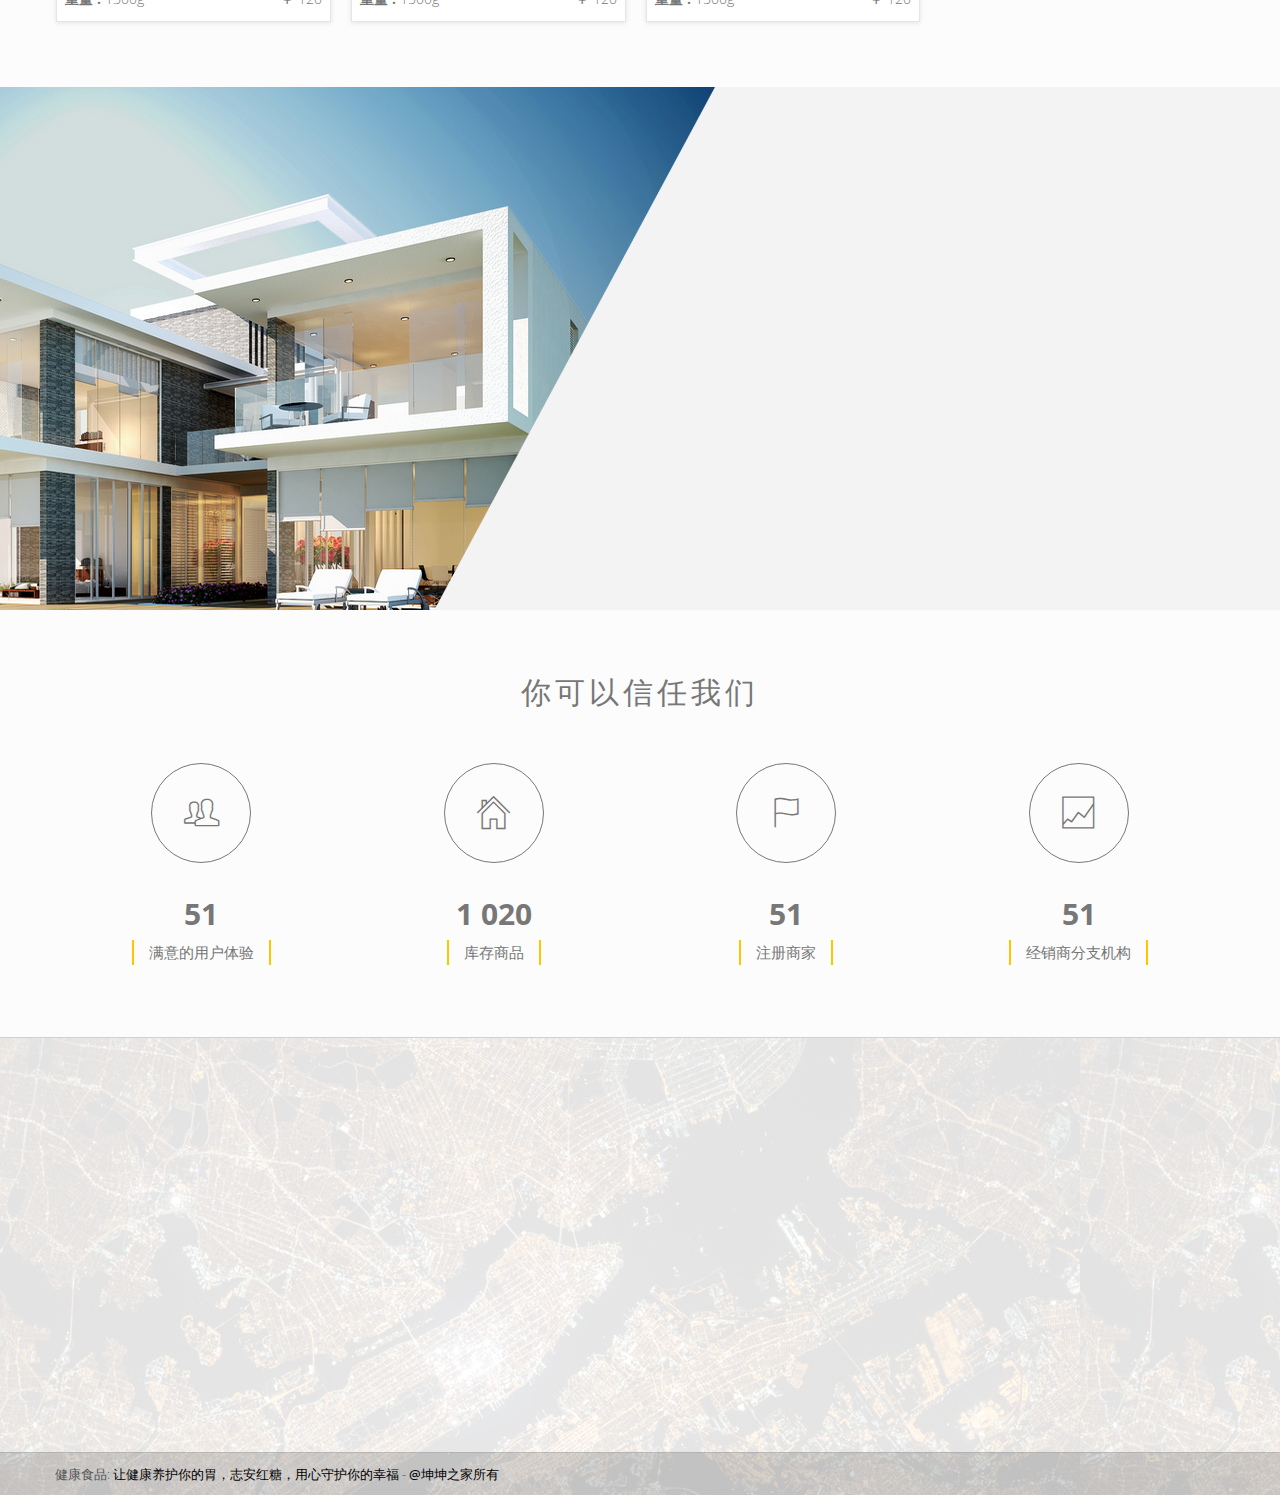
==== commit a0fb0b23: "s" ====
--- a/index.html
+++ b/index.html
@@ -6,18 +6,15 @@
     <head>
         <meta charset="utf-8">
         <meta http-equiv="X-UA-Compatible" content="IE=edge">
-        <title>志安红糖，欢迎您</title>
+        <title>南门红糖，欢迎您</title>
         <meta name="description" content="GARO is a real-estate template">
         <meta name="author" content="Kimarotec">
         <meta name="keyword" content="html5, css, bootstrap, property, real-estate theme , bootstrap template">
         <meta name="viewport" content="width=device-width, initial-scale=1">
 
         <link href='http://fonts.googleapis.com/css?family=Open+Sans:400,300,700,800' rel='stylesheet' type='text/css'>
-
-        <!-- Place favicon.ico and apple-touch-icon.png in the root directory -->
         <link rel="shortcut icon" href="favicon.ico" type="image/x-icon">
         <link rel="icon" href="favicon.ico" type="image/x-icon">
-
         <link rel="stylesheet" href="assets/css/normalize.css">
         <link rel="stylesheet" href="assets/css/font-awesome.min.css">
         <link rel="stylesheet" href="assets/css/fontello.css">
@@ -74,7 +71,7 @@
             <div class="container">
                 <div class="navbar-header">
                     <button type="button" class="navbar-toggle collapsed" data-toggle="collapse" data-target="#navigation">
-                        <span class="sr-only">Toggle navigation</span>
+                        <span class="sr-only">南门红糖</span>
                         <span class="icon-bar"></span>
                         <span class="icon-bar"></span>
                         <span class="icon-bar"></span>
@@ -110,7 +107,7 @@
                             </ul>
                         </li>
                         <li class="wow fadeInDown" data-wow-delay="0.5s"><a href="contact.html">联系我们</a></li>
-                        <li class="wow fadeInDown" data-wow-delay="0.3s"><a class="" href="property.html">条款</a></li>
+                        <li class="wow fadeInDown" data-wow-delay="0.3s"><a class="" href="faq.html">条款</a></li>
                     </ul>
                 </div>
             </div>
@@ -124,13 +121,23 @@
                     <div class="item"><img src="assets/img/banner/001.jpg" alt="南门红糖"></div>
                     <div class="item"><img src="assets/img/banner/002.jpg" alt="南门红糖"></div>
                     <div class="item"><img src="assets/img/banner/003.jpg" alt="南门红糖"></div>
-            </div>
-        </div>
+
+                </div>
+            </div>
             <div class="slider-content">
                 <div class="row">
                     <div class="col-lg-8 col-lg-offset-2 col-md-10 col-md-offset-1 col-sm-12">
-                        <h2>المنتجات الزراعية</h2>
-                        <p>Lorem ipsum dolor sit amet, consectetur adipisicing elit. Eligendi deserunt deleniti, ullam commodi sit ipsam laboriosam velit adipisci quibusdam aliquam teneturo!</p>      
+                        <div class="search-form wow pulse" data-wow-delay="0.8s">
+
+                            <form action="" class=" form-inline">
+
+                                <div class="form-group" style="width: 800px" >
+                                    <input type="text" class="form-control" placeholder="Key word">
+                                </div>
+                                <button class="btn search-btn" type="submit" ><i class="fa fa-search"></i></button>
+
+                            </form>
+                        </div>
                     </div>
                 </div>
             </div>
@@ -332,62 +339,6 @@
             </div>
         </div>
         <!--帮助页结束-->
-        <!--团队介绍-->
-        <div class="testimonial-area recent-property"id="Team" style="background-color: #FCFCFC; padding-bottom: 15px;">
-            <div class="container">
-                <div class="row">
-                    <div class="col-md-10 col-md-offset-1 col-sm-12 text-center page-title">
-                        <h2>我们的Team</h2> 
-                    </div>
-                </div>
-                <div class="row">
-                    <div class="row testimonial">
-                        <div class="col-md-12">
-                            <div id="testimonial-slider">
-                                <div class="item">
-                                    <div class="client-text">                           
-                                        <p>忠实诚信,讲原则，说到做到，决不推卸责任；有自制力，做事情始终坚持有始有终，从不半途而废</p>
-                                        <h4><strong>黄治安，</strong><i>形象担当</i></h4>
-                                    </div>
-                                    <div class="client-face wow fadeInRight" data-wow-delay=".9s"> 
-                                        <img src="assets/img/client-face1.png" alt="黄治安">
-                                    </div>
-                                </div>
-                                <div class="item">
-                                    <div class="client-text">                                
-                                        <p></p>
-                                        <h4><strong>Ohidul Islam, </strong><i>Web Designer</i></h4>
-                                    </div>
-                                    <div class="client-face">
-                                        <img src="assets/img/client-face2.png" alt="">
-                                    </div>
-                                </div>
-                                <div class="item">
-                                    <div class="client-text">                                
-                                        <p>Nulla quis dapibus nisl. Suspendisse llam sed arcu ultried arcu ultricies !</p>
-                                        <h4><strong>Ohidul Islam, </strong><i>Web Designer</i></h4>
-                                    </div>
-                                    <div class="client-face">
-                                        <img src="assets/img/client-face1.png" alt="">
-                                    </div>
-                                </div>
-                                <div class="item">
-                                    <div class="client-text">                           
-                                        <p>忠实诚信,讲原则，说到做到，决不推卸责任；有自制力，做事情始终坚持有始有终，从不半途而废</p>
-                                        <h4><strong>黄治安，</strong><i>形象担当</i></h4>
-                                    </div>
-                                    <div class="client-face wow fadeInRight" data-wow-delay=".9s"> 
-                                        <img src="assets/img/client-face1.png" alt="黄治安">
-                                    </div>
-                                </div>
-                            </div>
-                        </div>
-                    </div>
-
-                </div>
-            </div>
-        </div>
-        <!-- 团队介绍结束 -->
         <!-- 业绩介绍-->
         <div class="count-area"id="My">
             <div class="container">
@@ -476,11 +427,10 @@
                                 <div class="footer-title-line"></div>
                                 <ul class="footer-menu">
                                     <li><a href="#">首页</a>  </li> 
-                                    <li><a href="#">Services</a>  </li> 
-                                    <li><a href="submit-property.html">Submit property </a></li> 
+                                    <li><a href="#shangpin">商品推荐</a>  </li> 
+                                    <li><a href="contact.html">联系我们 </a></li> 
                                     <li><a href="contact.html">联系我们</a></li> 
                                     <li><a href="faq.html">常见问题解答</a>  </li> 
-                                    <li><a href="faq.html">条款</a>  </li> 
                                 </ul>
                             </div>
                         </div>
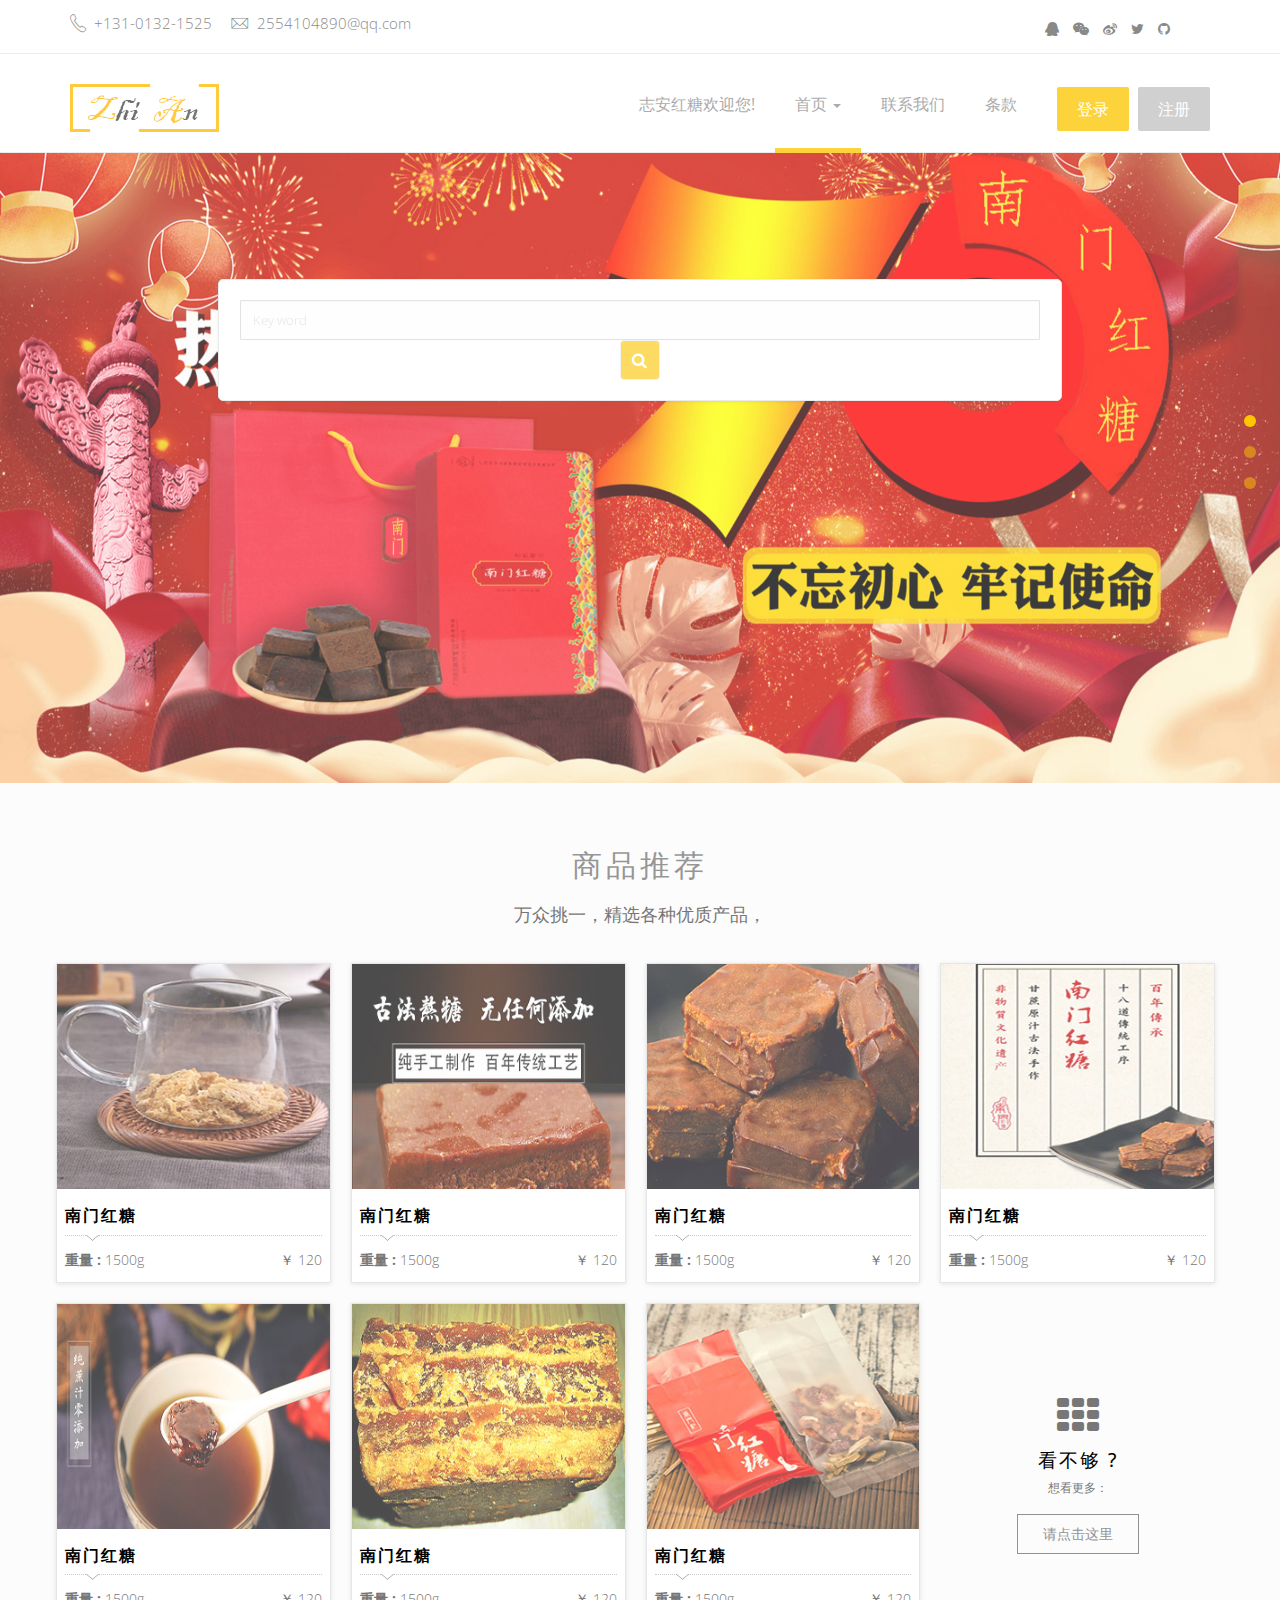
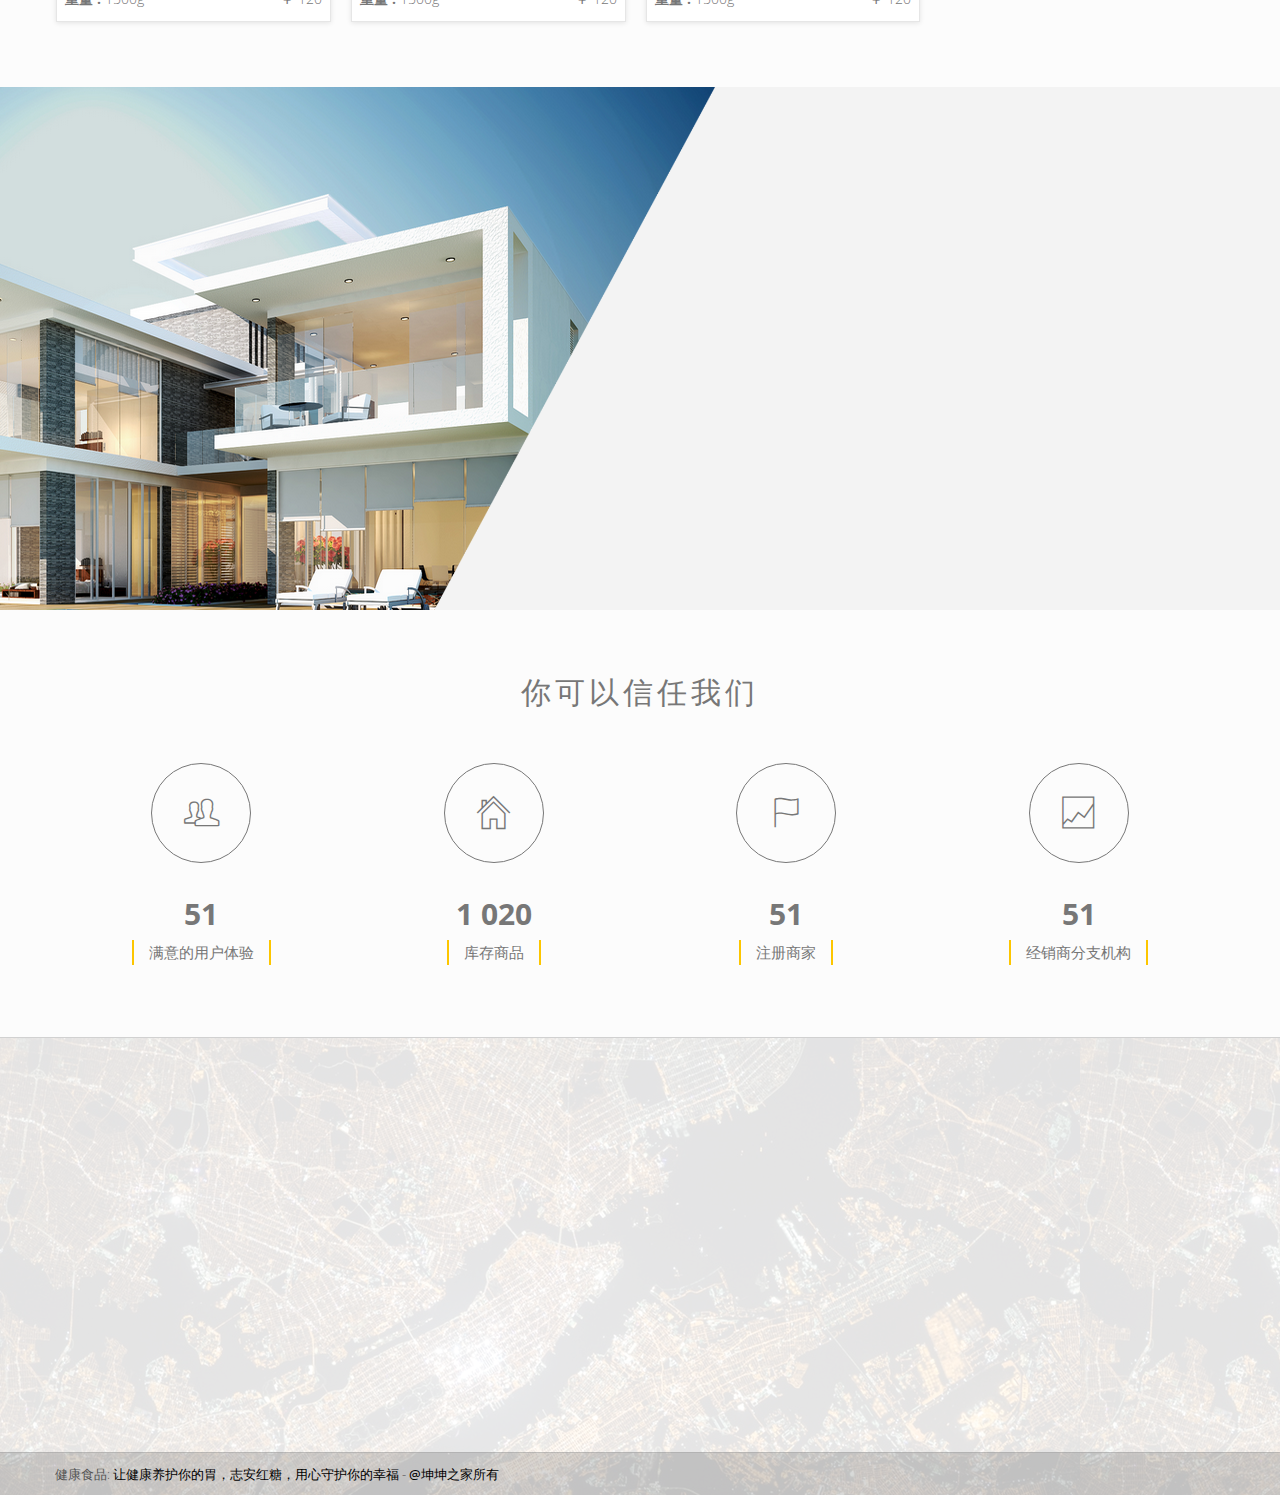
==== commit 23e7d18a: "a" ====
--- a/index.html
+++ b/index.html
@@ -436,7 +436,7 @@
                         </div>
                         <div class="col-md-3 col-sm-6 wow fadeInRight animated">
                             <div class="single-footer">
-                                <h4>用户评论</h4>
+                                <h4><a href="single-right.html">用户评论</a></h4>
                                 <div class="footer-title-line"></div>
                                 <ul class="footer-blog">
                                     <li>
--- a/assets/css/style.css
+++ b/assets/css/style.css
@@ -387,7 +387,6 @@
     box-shadow: 0px 1px 1px rgba(0, 0, 0, 0.075) inset, 0px 0px 8px rgba(102, 175, 233, 0);
 }
 
-/* Animations              */
 .form-control, .input-group-addon{
     -webkit-transition: all 300ms linear;
     -moz-transition: all 300ms linear;
@@ -395,7 +394,6 @@
     -ms-transition: all 300ms linear;
     transition: all 300ms linear;
 } 
-/* Inputs               */
 .form-control {
     display: block;
     width: 100%;
@@ -474,7 +472,6 @@
     color: #FF3B30;
     border-color: #FF3B30;
 }
-/*           Labels & Progress-bar              */
 .label{
     padding: 0.2em 0.6em 0.2em;
     border: 1px solid #999999;
@@ -583,7 +580,6 @@
     height: 44px;
     color: #FFF; 
 }
-/* Navigation bils */
 .wizard-container .nav-pills > li + li {
     margin-left: 0;
 }
@@ -800,12 +796,6 @@
     font-weight: 700;
     outline: none;
 }
-/*!
- * Yamm!3
- * Yet another megamenu for Bootstrap 3
- * 
- * http://geedmo.github.com/yamm3
- */
 .yamm .nav,
 .yamm .collapse,
 .yamm .dropup,
@@ -1050,7 +1040,6 @@
     background: #FFC600
 }
 
-/* Top Header */
 .progress-thin{
     height: 2px;
 }
@@ -1082,11 +1071,7 @@
 .header-social ul li a:hover{
     color: #FDC600
 }
-
-
-/*====================================================
-page-header
-======================================================*/
+ 
 .page-head{
     background: #494C53 url("../../assets/img/page-header.jpg") 
         no-repeat scroll center top / cover;
@@ -1150,10 +1135,6 @@
 .properties-page .box-two { 
     box-shadow: 0px 1px 1px rgba(236, 236, 236, 0.1);
 }
-
-/*
-Asside widgets CSS
-*/
 .panel.sidebar-menu h3 {
     padding: 5px 0;
     margin: 0;
@@ -1687,9 +1668,6 @@
     
 }
 
-/*=====================================
-proerty-th 
-======================================*/
 
 .proerty-th {
     margin-left: -9px;
@@ -1759,9 +1737,6 @@
 
 }
 
-/*=====================================
-proerty-th-list
-======================================*/
 .proerty-th-list{
     margin-left: -9px;
 }
@@ -1899,10 +1874,6 @@
     position: relative;
 }
 
-
-/*==================================
-recent-property-widget
-==============================*/
 .recent-property-widget ul{
     padding: 0px;
     margin: 0px;    
@@ -1929,10 +1900,6 @@
     padding: 0px 6px;
 }
 
-
-/*=========================================
-single property page
-===========================================*/
 .single-property-content {
     background-color: #FFF;
     padding: 0px 15px 20px;
@@ -2195,7 +2162,6 @@
     letter-spacing: 2px;
     position: relative;
 }
-/*full width property */
 .full-width-sld .lSGallery { 
     bottom: 36px;
 }
@@ -2220,9 +2186,6 @@
     padding: 40px;
 }
 
-/*=====================================
-Welcom 
-======================================*/
 .Welcome-area{
     background: #F3F3F3 url("../../assets/img/welcome-bg.png") no-repeat scroll left top;
     position: relative;
@@ -2300,9 +2263,6 @@
     width: 170px;
     height: 160px;
 }
-/*===================================================
-count-area
-===================================================*/
 .count-area {
     position: relative; 
     background-color: #FCFCFC; 
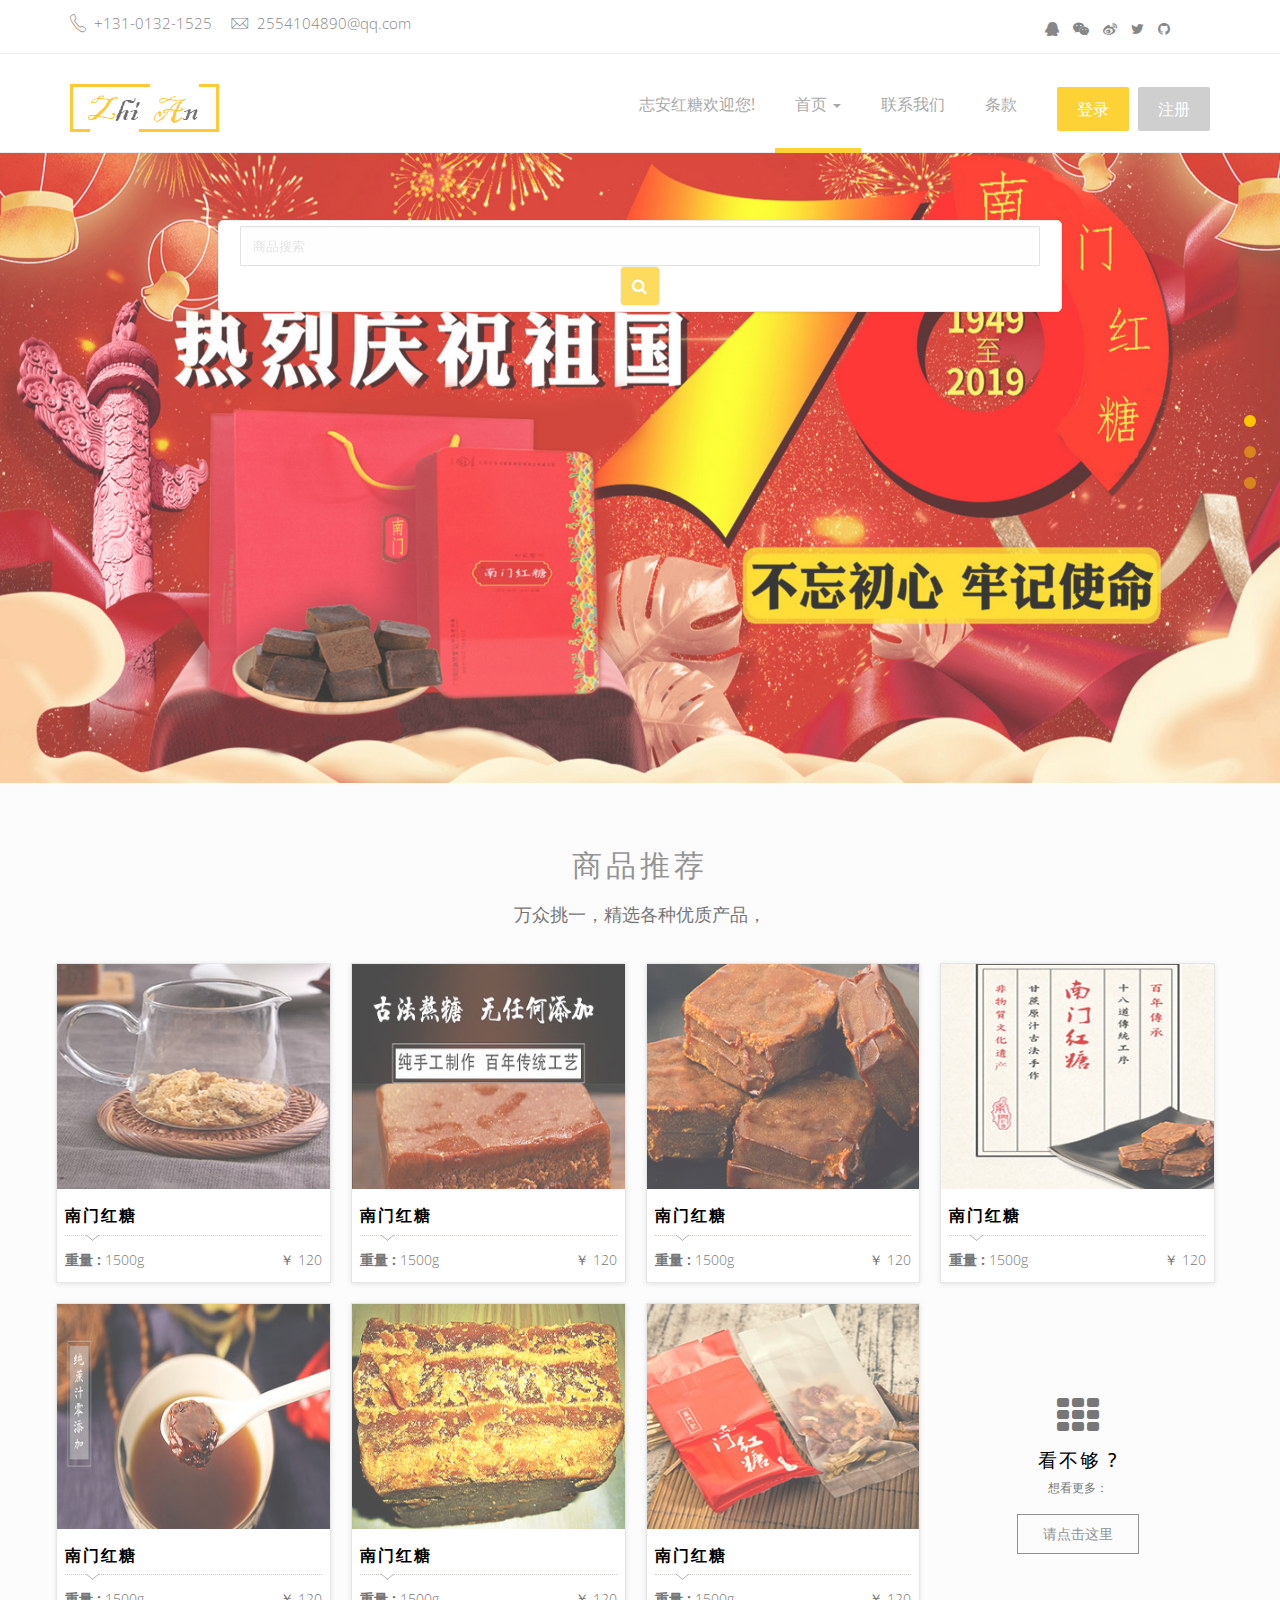
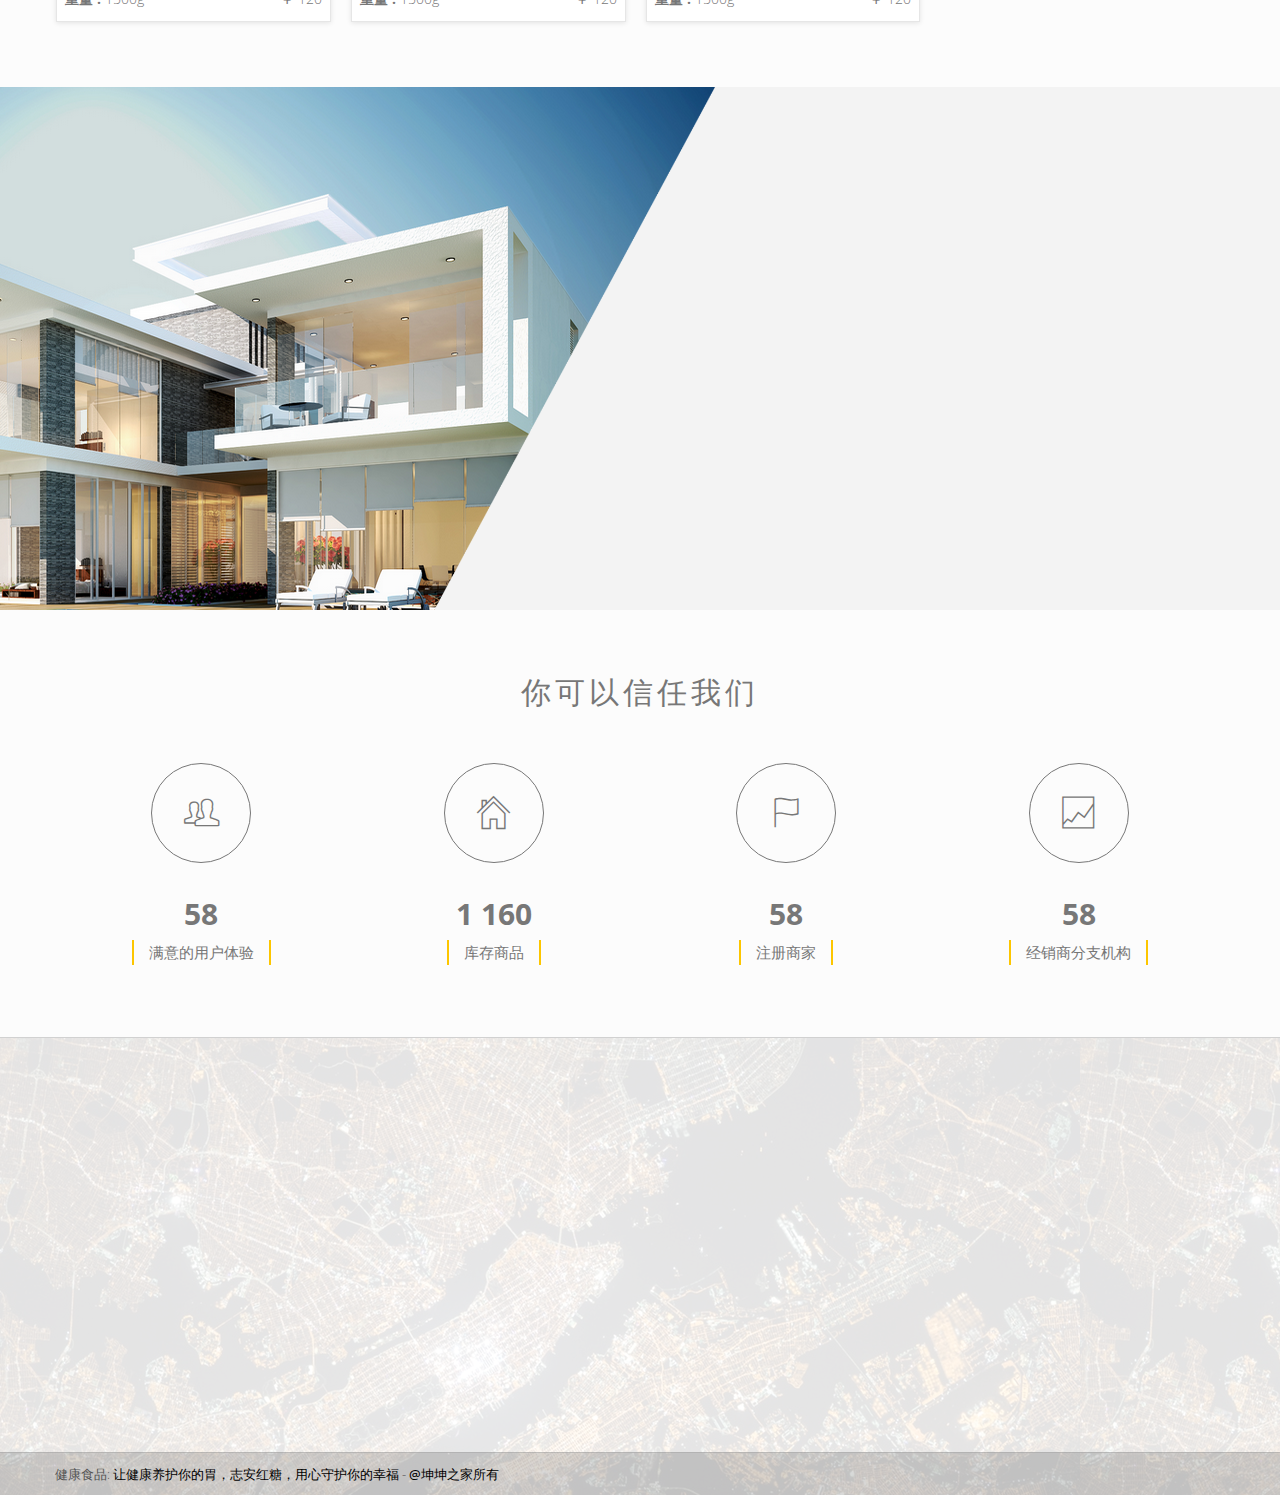
==== commit 5c334615: "n" ====
--- a/index.html
+++ b/index.html
@@ -128,11 +128,9 @@
                 <div class="row">
                     <div class="col-lg-8 col-lg-offset-2 col-md-10 col-md-offset-1 col-sm-12">
                         <div class="search-form wow pulse" data-wow-delay="0.8s">
-
                             <form action="" class=" form-inline">
-
-                                <div class="form-group" style="width: 800px" >
-                                    <input type="text" class="form-control" placeholder="Key word">
+                                <div class="form-group">
+                                    <input type="text" class="form-control" placeholder="商品搜索">
                                 </div>
                                 <button class="btn search-btn" type="submit" ><i class="fa fa-search"></i></button>
 
--- a/assets/css/style.css
+++ b/assets/css/style.css
@@ -14,14 +14,12 @@
     background: #fff; 
     position: relative;
 }
-/*           Font Smoothing      */
 
 h1, .h1, h2, .h2, h3, .h3, h4, .h4, h5, .h5, h6, .h6, p, .navbar, .brand, .btn-simple{
     -moz-osx-font-smoothing: grayscale;
     -webkit-font-smoothing: antialiased;
 }
 
-/*           Typography          */
 
 h1, .h1, h2, .h2, h3, .h3, h4, .h4{
     font-weight: 400; 
@@ -313,7 +311,7 @@
 .search-form {
     background-color: #fff;
     border-radius: 5px;
-    padding: 20px 0;
+    padding: 5px 0;
     border: 1px solid #E6E6E6;
     box-sizing: border-box;
     box-shadow: 0px 1px 3px rgba(0, 0, 0, 0.1);
@@ -1004,10 +1002,10 @@
     width: 100%;
     height: 630px
 }
-
+/*zzz*/
 .slider-content{
     position: absolute;
-    top: 20%;
+    top: 67px;
     text-align: center;
     color: #FFF;
     width: 100%;
@@ -1484,7 +1482,6 @@
     text-align: left;
 }
 
-/*testimonial*/
 
 .testimonial{
     position: relative;
@@ -2444,7 +2441,7 @@
     padding: 15px;
 }
 .search-form .form-inline .form-group { 
-    width: 235px;
+    width: 800px;
     text-align: left;
     letter-spacing: 0.5px;
 }
@@ -2470,9 +2467,6 @@
     padding: 5px 0px 0px 0px;
 }
 
-/*
-blog
-*/ 
 .blog-asside-right{
     padding-right: 15px;
 padding-left: 15px;
@@ -2523,7 +2517,6 @@
     margin-right: 20px;
     font-weight: 300;
 }
-/*Home page style 2 Edite */
 .home-lager-shearch .large-search {
     padding: 25px 25px 10px;
 }
@@ -2757,7 +2750,6 @@
     left: 18px
 }
 
-/*FOOOTER*/
 .footer-area{
 border-top: 1px solid #D1D1D1;
 background: #555 url("../../assets/img/bg-footer.jpg") repeat scroll 0% 0%;
@@ -2975,16 +2967,14 @@
 .bottom-menu ul li a:hover{
     color: #FFC600;
 }
-/* Preloader */
-
 #preloader {
     position:fixed;
     top:0;
     left:0;
     right:0;
     bottom:0;
-    background-color:#fff; /* change if the mask should have another color then white */
-    z-index:99; /* makes sure it stays on top */
+    background-color:#fff; 
+    z-index:99; 
 }
 
 #status {
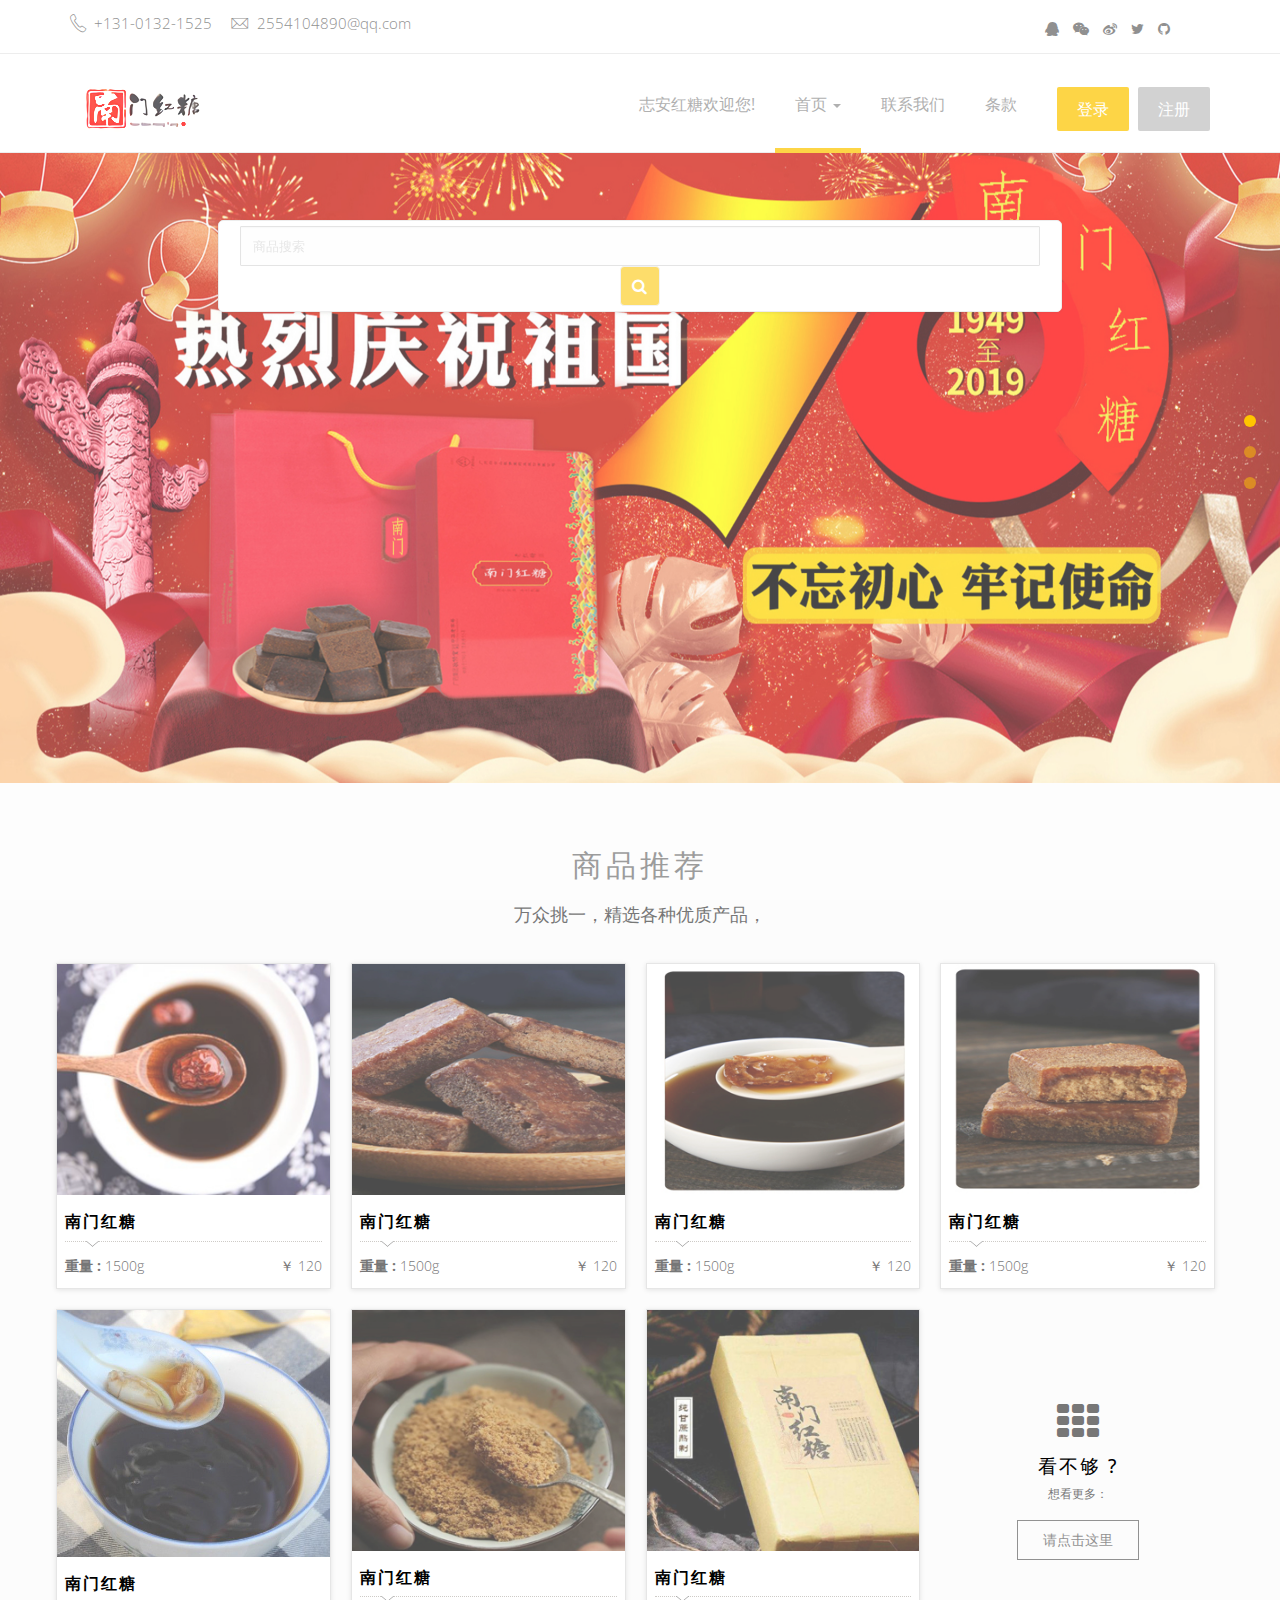
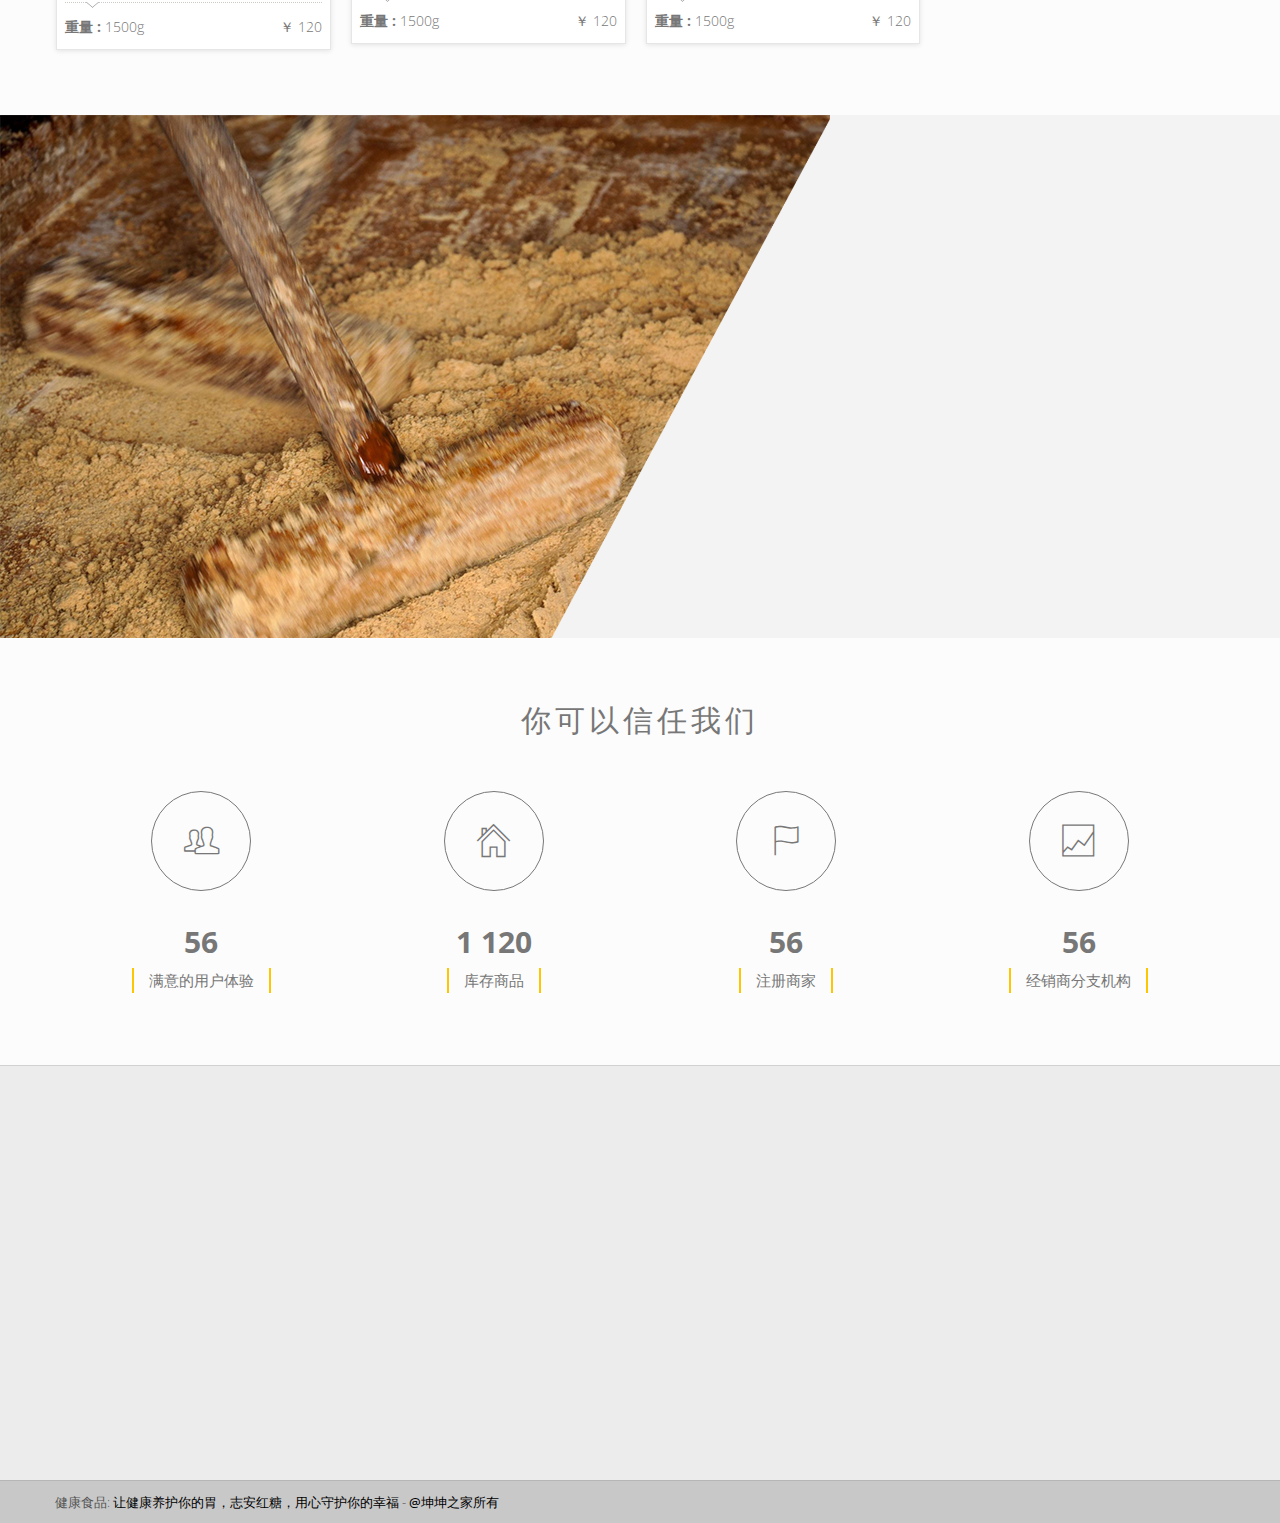
==== commit 80e4d978: "n" ====
--- a/index.html
+++ b/index.html
@@ -118,9 +118,9 @@
             <div class="slider">
                 <div id="bg-slider" class="owl-carousel owl-theme">
                 
-                    <div class="item"><img src="assets/img/banner/001.jpg" alt="南门红糖"></div>
-                    <div class="item"><img src="assets/img/banner/002.jpg" alt="南门红糖"></div>
-                    <div class="item"><img src="assets/img/banner/003.jpg" alt="南门红糖"></div>
+                    <div class="item"><a href="Brown_sugar.html"><img src="assets/img/banner/001.jpg" alt="南门红糖" ></a></div>
+                    <div class="item"><a href="Brown_sugar.html"><img src="assets/img/banner/002.jpg" alt="南门红糖"></a></div>
+                    <div class="item"><a href="Brown_sugar.html"><img src="assets/img/banner/003.jpg" alt="南门红糖"></a></div>
 
                 </div>
             </div>
@@ -282,7 +282,7 @@
                             <div class="welcome_text wow fadeInLeft" data-wow-delay="0.3s" data-wow-offset="100">
                                 <div class="row">
                                     <div class="col-md-10 col-md-offset-1 col-sm-12 text-center page-title">
-                                        <h2>个人中心</h2>
+                                        <h2>个人<br>中心</h2>
                                     </div>
                                 </div>
                             </div>
@@ -439,42 +439,42 @@
                                 <ul class="footer-blog">
                                     <li>
                                         <div class="col-md-3 col-sm-4 col-xs-4 blg-thumb p0">
-                                            <a href="">
-                                                <img src="assets/img/Brown_sugar/011.jpg">
+                                            <a href="single-right.html">
+                                                <img src="assets/img/demo/small-property-2.jpg">
                                             </a>
                                             <span class="blg-date">19-09-2019</span>
 
                                         </div>
                                         <div class="col-md-8  col-sm-8 col-xs-8  blg-entry">
-                                            <h6> <a href="">易林坤坤 </a></h6> 
+                                            <h6> <a href="single-right.html">易林坤坤 </a></h6> 
                                             <p style="line-height: 17px; padding: 8px 2px;">南门红糖真的好，我买来送女友...</p>
                                         </div>
                                     </li> 
 
                                     <li>
                                         <div class="col-md-3 col-sm-4 col-xs-4 blg-thumb p0">
-                                            <a href="">
-                                                <img src="assets/img/Brown_sugar/017.jpg">
+                                            <a href="single-right.html">
+                                                <img src="assets/img/demo/small-property-3.jpg">
                                             </a>
                                             <span class="blg-date">19-09-2019</span>
 
                                         </div>
                                         <div class="col-md-8  col-sm-8 col-xs-8  blg-entry">
-                                            <h6> <a href="">天上掉下个林木木 </a></h6> 
+                                            <h6> <a href="single-right.html">天上掉下个林木木 </a></h6> 
                                             <p style="line-height: 17px; padding: 8px 2px;">包装挺漂亮的，这一点非常喜欢 ...</p>
                                         </div>
                                     </li> 
 
                                     <li>
                                         <div class="col-md-3 col-sm-4 col-xs-4 blg-thumb p0">
-                                            <a href="">
-                                                <img src="assets/img/Brown_sugar/012.jpg">
+                                            <a href="single-right.html">
+                                                <img src="assets/img/demo/small-property-1.jpg">
                                             </a>
                                             <span class="blg-date">19-09-2019</span>
 
                                         </div>
                                         <div class="col-md-8  col-sm-8 col-xs-8  blg-entry">
-                                            <h6> <a href="">猪大博 </a></h6> 
+                                            <h6> <a href="single-right.html">猪大博 </a></h6> 
                                             <p style="line-height: 17px; padding: 8px 2px;">冬季喝点红糖姜茶驱寒补血，大姨妈期间必备 ...</p>
                                         </div>
                                     </li> 
--- a/assets/css/style.css
+++ b/assets/css/style.css
@@ -1071,7 +1071,7 @@
 }
  
 .page-head{
-    background: #494C53 url("../../assets/img/page-header.jpg") 
+    background: #494C53 url("../../assets/img/page-header.png") 
         no-repeat scroll center top / cover;
     color:#FFF;
     position: relative;
